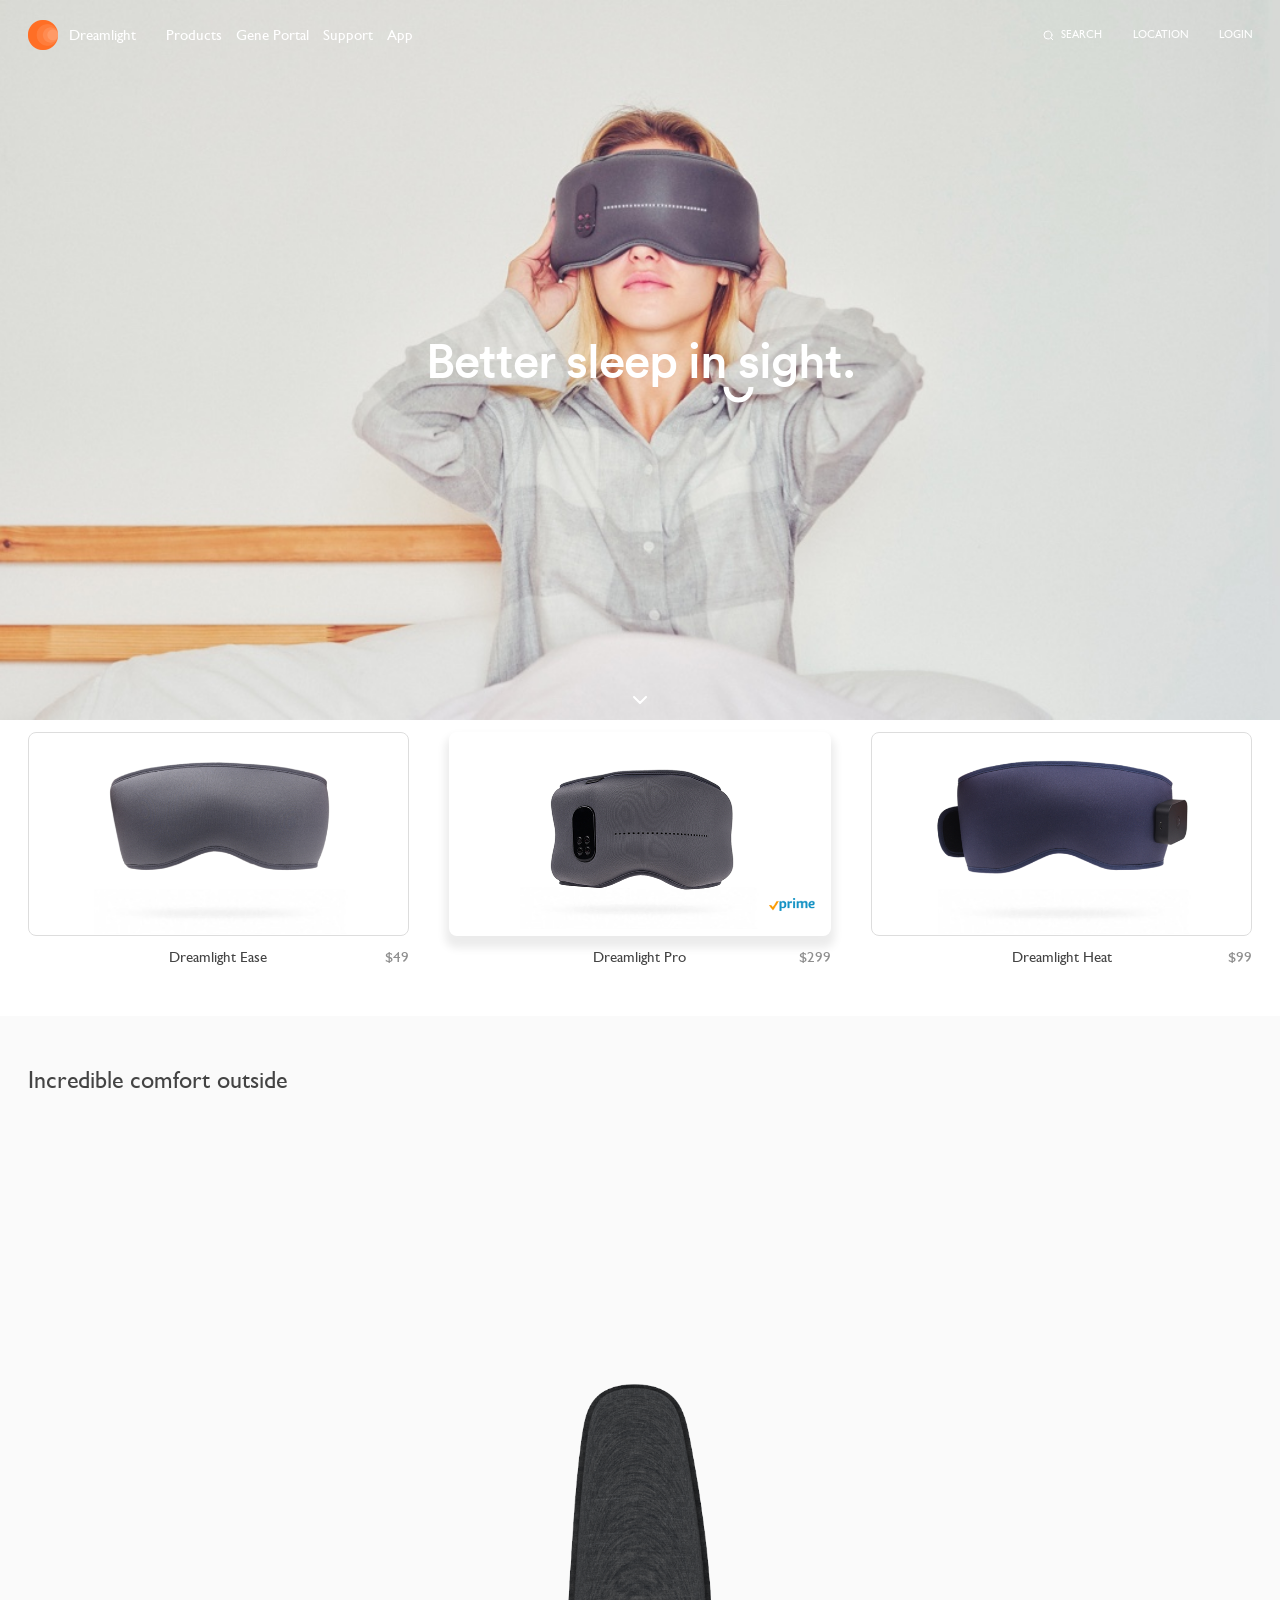
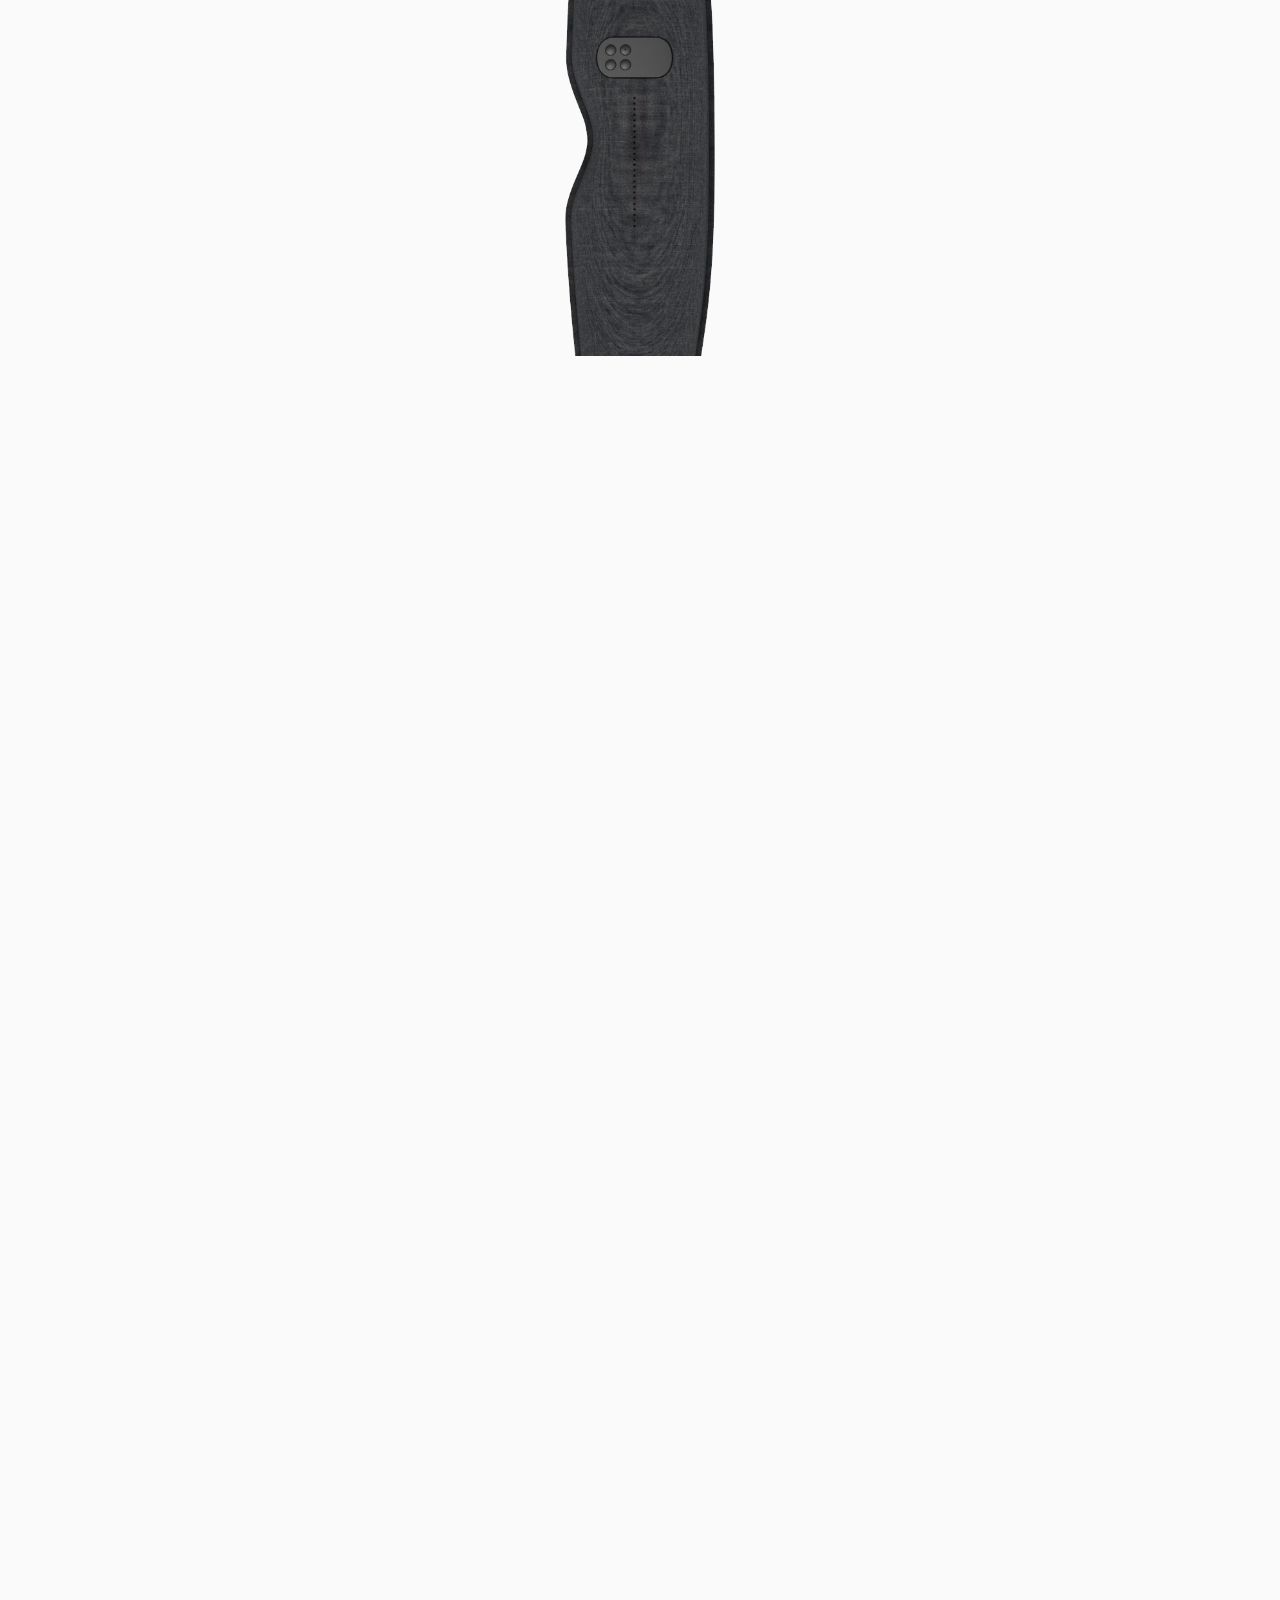
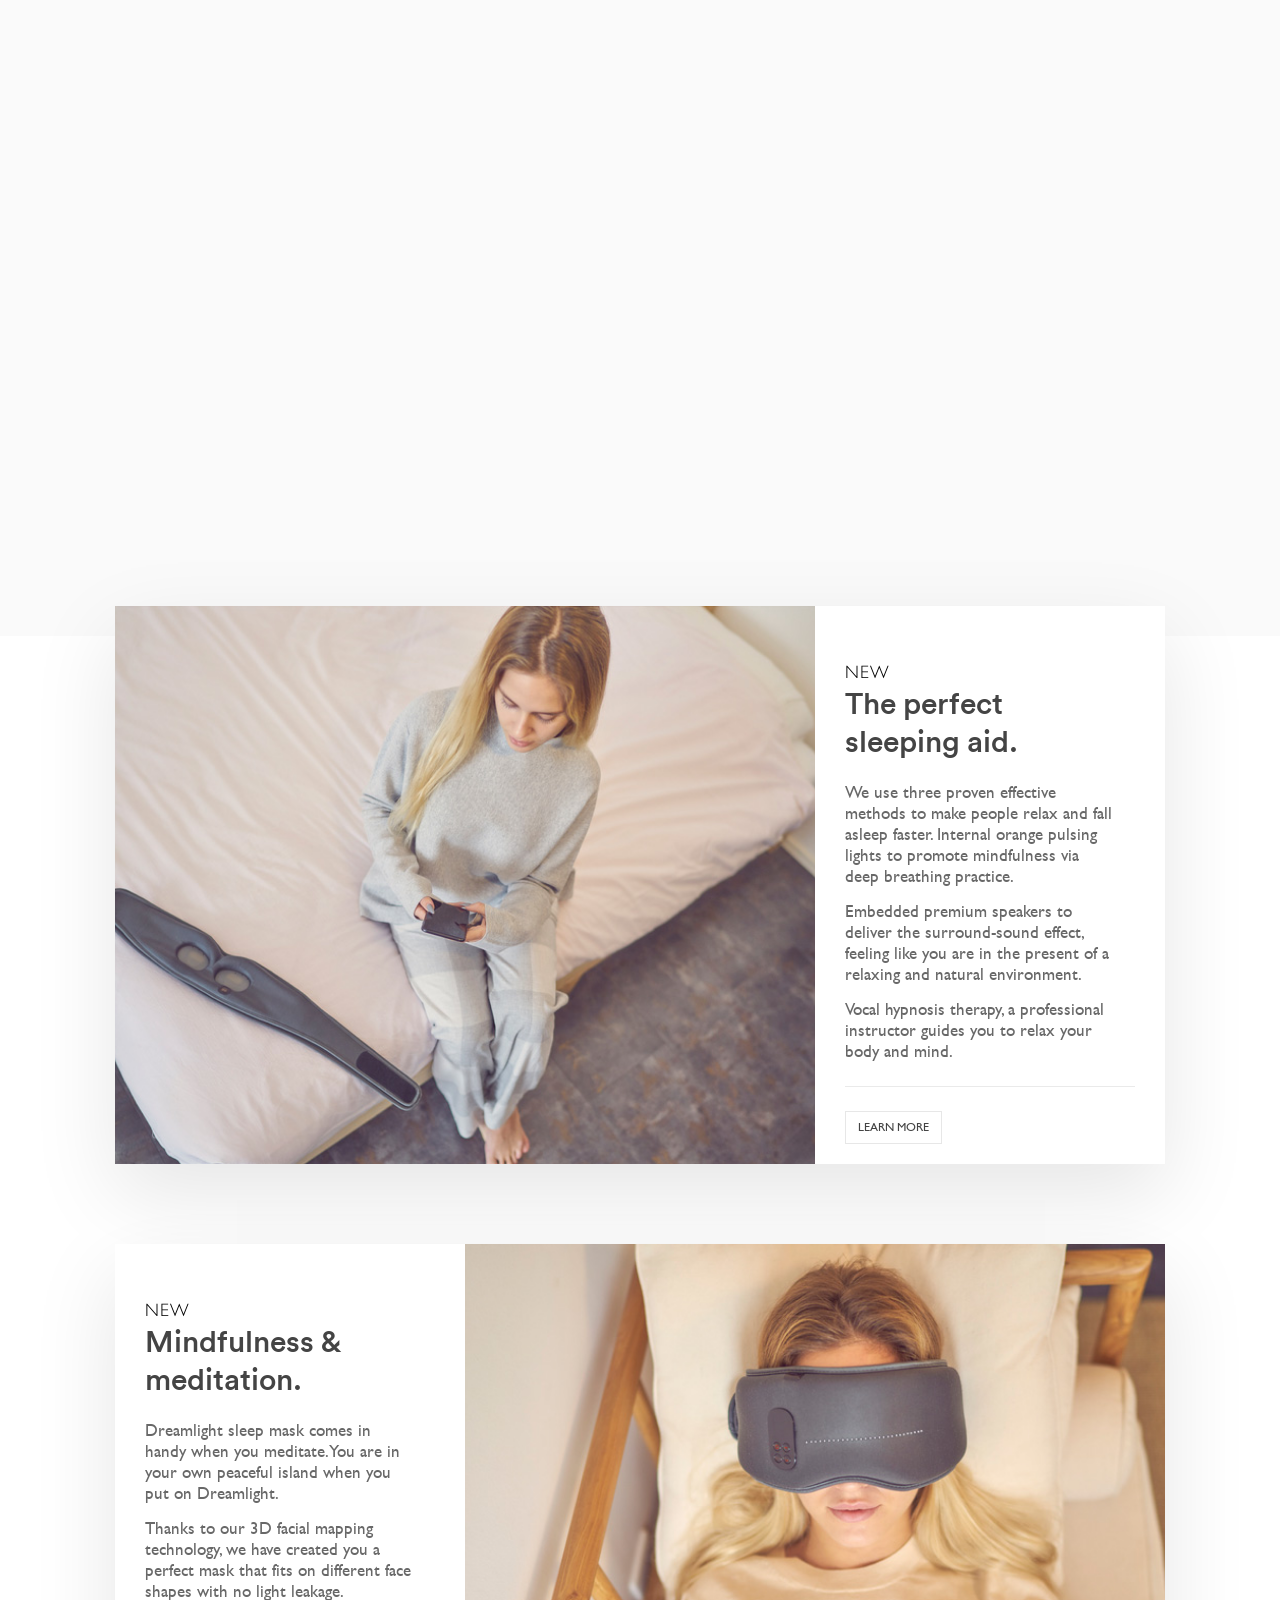
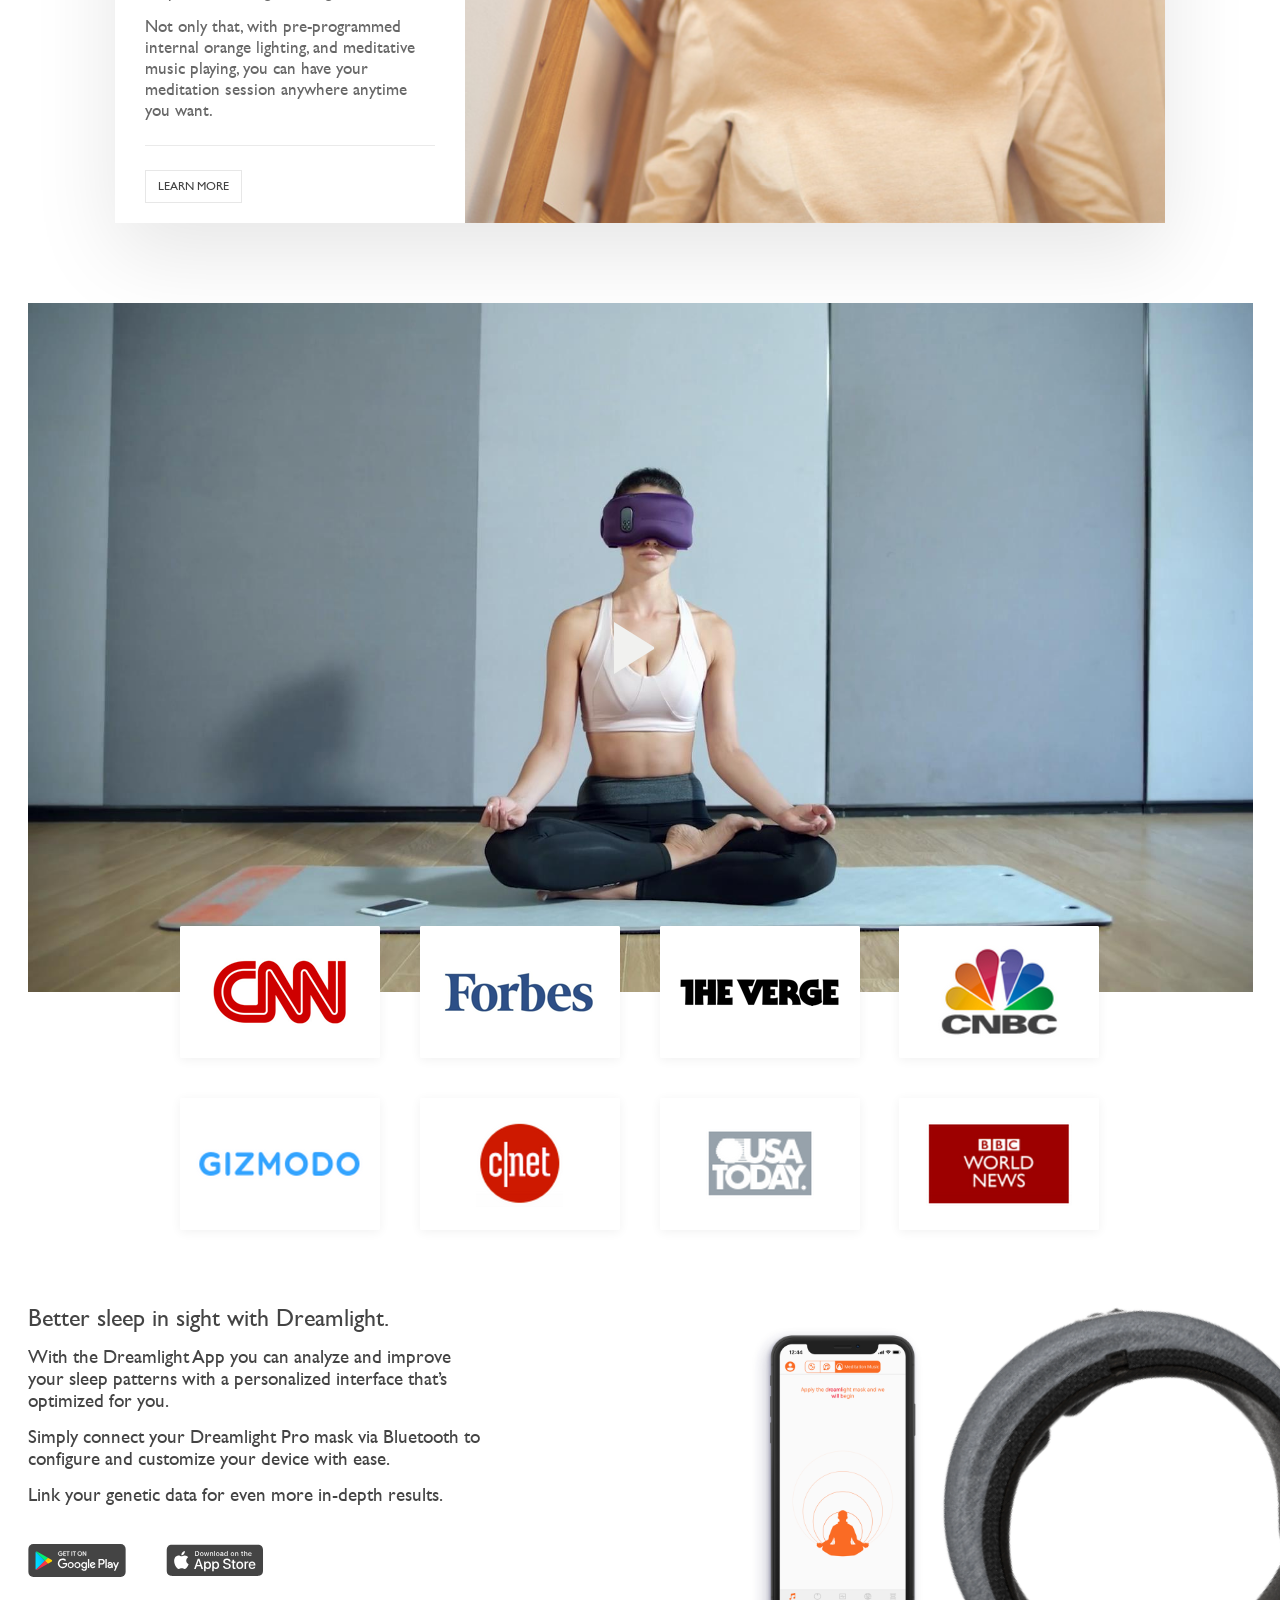
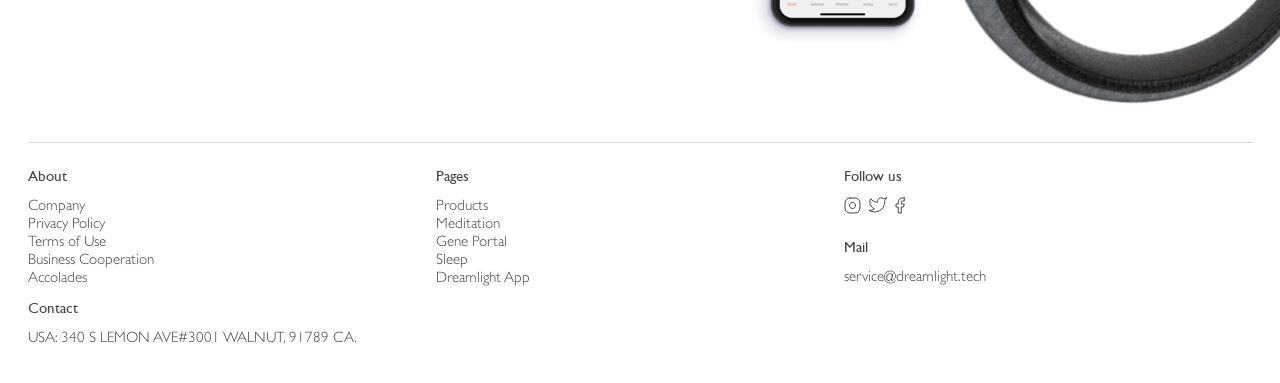
==== index.html @ 381ea37b "修改图片" ====
<!doctype html>
<html>
<head>
<meta charset="utf-8">
<meta name="viewport" content="width=device-width, initial-scale=1.0">
<title>Dreamlight</title>

<!-- SET: FAVICON -->
<link rel="shortcut icon" type="image/x-icon" href="images/favicon.png">
<!-- END: FAVICON -->

<!-- SET: STYLESHEET -->
<link href="css/style.css" rel="stylesheet" type="text/css" media="all">
<link href="css/flexslider.css" rel="stylesheet" type="text/css">
<link href="css/customSelectBox.css" rel="stylesheet" type="text/css">
<link href="https://fonts.googleapis.com/css?family=Open+Sans:400,600" rel="stylesheet">
<link href="css/responsive.css" rel="stylesheet" type="text/css">
<link rel="stylesheet" href="https://unpkg.com/aos@next/dist/aos.css" />

<!-- END: STYLESHEET -->
<script>
  window.dataLayer = window.dataLayer || [];
  function gtag(){dataLayer.push(arguments);}
  gtag('js', new Date());

  gtag('config', 'UA-112037501-1');
</script>

</head>

<body>

<!-- wrapper starts -->
<div class="wrapper">

	<!-- Header Starts -->
    <header class="header">
		<div class="container">
			<div class="logo">
				<a href="index.html#"><img src="images/logo.svg" alt=""></a>
			</div>
			<div id="nav-icon3" class="mobile_menubtn">
				<span></span>
				<span></span>
				<span></span>
				<span></span>
			</div>
			<div class="mainnav">
				<nav>
					<ul>
						<li><a href="products.html">Products</a></li>
						<!-- <li><a href="amazon.html">Amazon Launch</a></li>-->
						<li><a href="gene.html">Gene Portal</a></li>
						<li><a href="support.html">Support</a></li>
						<li><a href="app.html">App</a></li>
					</ul>
					<div class="clear"></div>
				</nav>
			</div>
			<div class="right_box">
				<div class="search_box">
					<form action="#" method="post">
						<input type="search" class="search-input" name="search" placeholder="SEARCH">
					</form>
				</div>
				<div class="side_links">
					<ul>
						<li><a href="location.html">LOCATION</a></li>
						<li><a href="gene.html">LOGIN</a></li>
					</ul>
				</div>
			</div>
		</div>
    </header>
    <!-- Header ends -->

	<section class="homehero backbgbox">
		<img src="images/homehero.jpg" alt="" class="backbg">
		<div class="container homehero_caption">
			<h1>Better sleep <span class="oin">in</span> sight.</h1>
		</div>
		<a href="index.html#nextsection" class="down_arrow scroll"></a>
	</section>

	<section class="highlight_products" id="nextsection">
		<div class="container">
			<div class="highlight_products_list">
				<ul>
					<li>
						<div data-aos="fade-right"
	    data-aos-offset="200"
	    data-aos-delay="30"
	    data-aos-duration="1000" class="product_box">
							<a href="ease.html">
								<figure>
									<img src="images/Ease.png" alt="">
								</figure>
								<div class="info">
									<h4>Dreamlight Ease</h4>
									<strong class="price">$49</strong>
								</div>
							</a>
						</div>
					</li>
					<li class="featured">
						<div data-aos="fade-up"
	    data-aos-offset="200"
	    data-aos-delay="50"
	    data-aos-duration="1000" class="product_box">
							<a href="pro.html">
								<figure>
									<img src="images/Pro1.png" alt="">
									<div class="prime">
										<img src="images/prime.svg" alt="">
									</div>
								</figure>
								<div class="info">
									<h4>Dreamlight Pro</h4>
									<strong class="price">$299</strong>
								</div>
							</a>
						</div>
					</li>
					<li>
						<div data-aos="fade-left"
	    data-aos-offset="200"
	    data-aos-delay="70"
	    data-aos-duration="1000" class="product_box">
							<a href="heat.html">
								<figure>
									<img src="images/Heat.png" alt="">
								</figure>
								<div class="info">
									<h4>Dreamlight Heat</h4>
									<strong class="price">$99</strong>
								</div>
							</a>
						</div>
					</li>
				</ul>
				<div class="clear"></div>
			</div>
		</div>
	</section>

	<section class="dreamlight_box data-aos="fade-up"
data-aos-offset="100"
data-aos-delay="10"
data-aos-duration="500"">
		<section class="tween">
			<div class="container text-center">
				<div class="parent_content" id="intro">
					<div class="outside">
						<h2>Incredible comfort outside</h2>
					</div>
					<figure>
						<img src="images/d1.png" alt="">
					</figure>
				</div>
				<div class="pr_vline">
					<a class="scy-scroll">
						<span class="hide-on-mobile">Scroll</span>
						<span class="line"></span>
					</a>
					<ul>
						<li class="project">
							<div class="label label1 right">
								<h6>One-size-fits strap</h6>
							</div>
						</li>
						<li class="project">
							<div class="label label2 left">
								<h6>Interface</h6>
							</div>
						</li>
						<li class="project">
							<div class="label label3 right">
								<h6>LED Lights</h6>
							</div>
						</li>
						<li class="project">
							<div class="label label4 left">
								<h6>Custom fabric mesh</h6>
							</div>
						</li>
						<li class="project">
							<div class="label label5 right">
								<h6>Wahsable, removable cover</h6>
							</div>
						</li>
						<li class="project end">
							<div class="label label6 left">
								<h6>Secure non-stick support</h6>
							</div>
						</li>
					</ul>
					<ol>
						<li class="project">
							<figure class="prcontent">
								<img src="images/d2.png" alt="">
							</figure>
							<div class="inside">
								<h2>Smart on the inside</h2>
							</div>
						</li>
						<li class="project">
							<div class="label label7 right">
								<h6>Embedded earphones</h6>
							</div>
						</li>
						<li class="project">
							<div class="label label8 left">
								<h6>PCB control board</h6>
							</div>
						</li>
						<li class="project">
							<div class="label label9 right">
								<h6>Heart-rate sensor</h6>
							</div>
						</li>
						<li class="project">
							<div class="label label10 left">
								<h6>Orange LED lights</h6>
							</div>
						</li>
						<li class="project">
							<div class="label label11 left">
								<h6>Secure non-stick support</h6>
							</div>
						</li>
						<li class="project">

						</li>
					</ol>
				</div>
			</div>
		</section>
	</section>

	<section class="product_hg_wrapper">
		<div class="container">
			<div class="product_hg_list">
				<ul>
					<li data-aos="fade-down"
		data-aos-offset="200"
		data-aos-delay="30"
		data-aos-duration="500">
						<figure class="backbgbox smheight">
							<img src="images/hpic1.jpg" alt="" class="backbg">
						</figure>
						<div class="content_wrapper smheight">
							<div class="content">
								<h3>NEW</h3>
								<h2>The perfect sleeping aid.</h2>
								<p>We use three proven effective methods to make people relax and fall asleep faster. Internal orange pulsing lights to promote mindfulness via deep breathing practice.</p>
								<p>Embedded premium speakers to deliver the surround-sound effect, feeling like you are in the present of a relaxing and natural environment.</p>
								<p>Vocal hypnosis therapy, a professional instructor guides you to relax your body and mind.</p>
							</div>
							<a href="pro.html" class="btn">learn more</a>
						</div>
					</li>
					<li     data-aos="fade-up"
    data-aos-offset="200"
    data-aos-delay="30"
    data-aos-duration="500">
						<figure class="backbgbox smheight">
							<img src="images/hpic2.jpg" alt="" class="backbg">
						</figure>
						<div class="content_wrapper smheight">
							<div class="content">
								<h3>NEW</h3>
								<h2>Mindfulness &amp; meditation.</h2>
								<p>Dreamlight sleep mask comes in handy when you meditate. You are in your own peaceful island when you put on Dreamlight.</p>
								<p>Thanks to our 3D facial mapping technology, we have created you a perfect mask that fits on different face shapes with no light leakage.</p>
								<p>Not only that, with pre-programmed internal orange lighting, and meditative music playing, you can have your meditation session anywhere anytime you want.</p>
							</div>
							<a href="pro.html" class="btn">learn more</a>
						</div>

					</li>
				</ul>
			</div>
		</div>
	</section>



	<section class="vid_box">
		<div class="container">
			<div     data-aos="fade-up"
    data-aos-offset="200"
    data-aos-delay="30"
    data-aos-duration="500"
    data-aos-easing="ease-in-out" class="media_box embed-responsive embed-responsive-16by9">
				<video width="100%" height="auto"  poster="images/provideo.jpg">
					<source src="videos/dreamlight180906bak.mp4" type="video/mp4">
				</video>
				<button class="play_btn"></button>
			</div>
			<div class="partner_box" data-aos="fade-up"
    data-aos-offset="200"
    data-aos-delay="30"
    data-aos-duration="500"
    data-aos-easing="ease-in-out">
				<ul>
					<li>
						<a href="index.html#">
							<img src="images/ipic1.png" alt="">
						</a>
					</li>
					<li>
						<a href="index.html#">
							<img src="images/ipic2.png" alt="">
						</a>
					</li>
					<li>
						<a href="index.html#">
							<img src="images/ipic3.png" alt="">
						</a>
					</li>
					<li>
						<a href="index.html#">
							<img src="images/ipic4.png" alt="">
						</a>
					</li>
					<li>
						<a href="index.html#">
							<img src="images/ipic5.png" alt="">
						</a>
					</li>
					<li>
						<a href="index.html#">
							<img src="images/ipic6.png" alt="">
						</a>
					</li>
					<li>
						<a href="index.html#">
							<img src="images/ipic7.png" alt="">
						</a>
					</li>
					<li>
						<a href="index.html#">
							<img src="images/ipic8.png" alt="">
						</a>
					</li>
				</ul>
				<div class="clear"></div>
			</div>
		</div>
	</section>

	<section class="app_download_box">
		<div class="container">
			<article class="half_box">
				<h3>Better sleep in sight with Dreamlight.</h3>
				<p>With the Dreamlight App you can analyze and improve your sleep patterns with a personalized interface that’s optimized for you.</p>
				<p>Simply connect your Dreamlight Pro mask via Bluetooth to configure and customize your device with ease.</p>
				<p>Link your genetic data for even more in-depth results.</p>
				<div class="app_link">
					<ul>
						<li><a href="https://play.google.com/store/apps/details?id=com.aisleep.dreamlight&hl=en_CA"><img src="images/gplay.svg" alt=""></a></li>
						<li><a href="https://itunes.apple.com/us/app/dreamlight-sleepmask/id1361524742?mt=8"><img src="images/appstore.svg" alt=""></a></li>
					</ul>
					<div class="clear"></div>
				</div>
			</article>
		</div>
		<div class="right_design">
			<div data-aos="fade-right"
    data-aos-offset="200"
    data-aos-delay="30"
    data-aos-duration="500"
    data-aos-easing="ease-in-out" class="d1">
				<img src="images/app.png" alt="">
			</div>
			<div class="d2" data-aos="fade-left"
    data-aos-offset="200"
    data-aos-delay="30"
    data-aos-duration="500"
    data-aos-easing="ease-in-out">
				<img src="images/belt.png" alt="">
			</div>
		</div>
	</section>

    <!-- footer starts -->
    <footer class="footer">
		<div class="container">
			<div class="footer_content">
				<div class="footer_box">
					<div class="footer_links">
						<h5>About</h5>
						<ul>
							<li><a href="index.html#">Company</a></li>
							<li><a href="index.html#">Privacy Policy</a></li>
							<li><a href="index.html#">Terms of Use</a></li>
							<li><a href="index.html#">Business Cooperation</a></li>
							<li><a href="index.html#">Accolades</a></li>
						</ul>
					</div>
					<div class="footer_links">
						<h5>Contact</h5>
						<ul>
							<li><a href="index.html#">USA: 340 S LEMON AVE#3001 WALNUT, 91789 CA.</a></li> 
						</ul>
					</div>
				</div>
				<div class="footer_box">
					<div class="footer_links">
						<h5>Pages</h5>
						<ul>
							<li><a href="products.html">Products</a></li>
							<li><a href="index.html#">Meditation</a></li>
							<li><a href="gene.html">Gene Portal</a></li>
							<li><a href="index.html#">Sleep</a></li>
							<li><a href="index.html#">Dreamlight App</a></li>
						</ul>
					</div>
				</div>
				<div class="footer_box">
					<div class="social_links">
						<h5>Follow us</h5>
						<ul>
							<li><a href="index.html#"><img src="images/insta.svg" alt=""></a></li>
							<li><a href="index.html#"><img src="images/twitter.svg" alt=""></a></li>
							<li><a href="index.html#"><img src="images/fb.svg" alt=""></a></li>
						</ul>
						<div class="clear"></div>
					</div>
					<div class="footer_links">
						<h5>Mail</h5>
						<ul>
							<li><a href="mailto:service@dreamlight.tech">service@dreamlight.tech</a></li>
						</ul>
					</div>
				</div>
			</div>
		</div>
    </footer>
    <!-- footer ends -->

</div>
<!-- wrapper ends -->

<!-- SET: SCRIPTS -->
<script src="js/jquery.min.js"></script>
<script src="js/jquery.easing.1.3.js"></script>
<script src="js/jquery.hoverIntent.minified.js"></script>
<script src="js/jquery.matchHeight-min.js"></script>
<script src="js/ScrollMagic.min.js"></script>
<script src="js/debug.addIndicators.min.js"></script>
<script src="js/jquery.flexslider-min.js"></script>
<script src="js/SelectBox.js"></script>
<script src="js/custom.js"></script>
<script>
$(function(){

}); // end document ready
</script>
<!-- END: SCRIPTS -->
<script src="https://unpkg.com/aos@next/dist/aos.js"></script>
<script>
	AOS.init();
</script>
</body>
</html>
---- css/style.css ----
/*====================================== reset.css is here ========================================*/
body,div,dl,dt,dd,ul,ol,li,h1,h2,h3,h4,h5,h6,pre,form,fieldset,input,textarea,p,blockquote,th,td { margin:0; padding:0;}
table {	border-collapse:collapse; border-spacing:0;}
fieldset,img { border:0; }
address,caption,cite,code,dfn,em,strong,th,var {font-style:normal; font-weight:normal;}
ol,ul { list-style:none;}
caption,th {text-align:left;}
h1,h2,h3,h4,h5,h6 {	font-size:100%;	font-weight:bold;}
q:before,q:after {content:'';}
abbr,acronym { border:0;}
.clear{clear:both; font-size:0px;line-height:0px;}
/**************************************************************************************/
a											{color:#000; text-decoration:none; outline:0 none;}
a:hover										{color:#000;  text-decoration:none;}
h1											{font-size:24px;}
h2											{font-size:22px;}
h3											{font-size:18px;}
h4											{font-size:16px;}
h5											{font-size:14px;}
h6											{font-size:12px;}
p												{font-size:calc(12px + 6 * ((100vw - 375px) / 1065));}
/*----------------------------------------------------------------------------------*/
html 											{}
body										{color:#b1b1b1; font-family:"Arial", Verdana, Tahoma; font-size:12px;}
.flt_Lt										{float:left; display:inline;}
.flt_Rt										{float:right; display:inline;}
/* ---------------------------------------------------------------------------------*/


/* ---------- layout ----------*/
* {
	box-sizing: border-box;
}
body {
	color: #444444;
	font-family: "Conv_GILLSANS";
}
.wrapper {
	margin: 0 auto;
	overflow: hidden;
}
.container {
	width: 1255px;
	margin: 0 auto;
	padding: 0 15px;
}

/*-------------------------------------------*/


@font-face {
    font-family: 'Conv_GILLSANS';
    src: url('../fonts/gillsans-webfont.eot');
    src: url('../fonts/gillsans-webfont-.eot#iefix') format('embedded-opentype'),
         url('../fonts/gillsans-webfont.woff2') format('woff2'),
         url('../fonts/gillsans-webfont.woff') format('woff'),
         url('../fonts/gillsans-webfont.ttf') format('truetype'),
         url('../fonts/gillsans-webfont.svg#Conv_GILLSANS') format('svg');
    font-weight: normal;
    font-style: normal;
}

@font-face {
	font-family: 'Conv_GillSans-Light';
	src: url('../fonts/GillSans-Light.eot');
	src: local('ÃƒÂ¢Ã‹Å“Ã‚Âº'), url('../fonts/GillSans-Light.woff') format('woff'), url('../fonts/GillSans-Light.ttf') format('truetype'), url('../fonts/GillSans-Light.svg') format('svg');
	font-weight: normal;
	font-style: normal;
}

@font-face {
    font-family: 'CircularMedium';
    src: url('../fonts/CircularMedium_1.eot');
    src: url('../fonts/CircularMedium_1.eot') format('embedded-opentype'),
         url('../fonts/CircularMedium_1.woff2') format('woff2'),
         url('../fonts/CircularMedium_1.woff') format('woff'),
         url('../fonts/CircularMedium_1.ttf') format('truetype'),
         url('../fonts/CircularMedium_1.svg#CircularMedium') format('svg');
}



/* --------- HEADER HERE ---------*/
.header {
	position: absolute;
	left: 0;
	top: 0;
	width: 100%;
	z-index: 9999;
	padding: 20px 0;
}
.header:after {
	display: block;
	content: "";
	clear: both;
}
.header2 {
	background: #ffffff;
	position: relative;
}
.logo {
	float: left;
	margin-right: 30px;
	display: flex;
}

.logo::after {
  content: "Dreamlight";
  float: right;
  text-align: right;
  vertical-align: middle;
  margin-left: 11px;
  color: #ffffff;
  font-size: 15px;
  font-family: 'Conv_GILLSANS';
  font-weight: normal;
  line-height: 30px;
}

.logoalt::after {
  color: #999 !important;
}

.logo a {
	display: block;
	outline: none !important;
}
.logo img {
	max-width: 100%;
}
.right_box {
	float: right;
}
.search_box {
	float: left;
}
.side_links {
	float: left;
}
.side_links ul {
	list-style: none;
	margin: 0;
	padding: 0;
}
.side_links ul li {
	float: left;
	margin-left: 30px;
}
.side_links ul li a {
	display: block;
	color: #ffffff;
	font-size: 11px;
	font-family: 'Conv_GILLSANS';
	font-weight: normal;
	line-height: 30px;
	text-decoration: none;
	text-transform: uppercase;
	transition: 0.2s ease-in;
}
.side_links ul li a:hover {
	color: #FF6E25;
}
.header2 .side_links ul li a {
	color: #444444;
}
.header2 .side_links ul li a:hover {
	color: #FF6E25;
}
.search-input {
	width: 80px;
	height: 30px;
	background: url('../images/searchicon.svg') no-repeat left center;
	border: none;
	border-radius: 0;
	box-shadow: none;
	-webkit-appearance: none;
	outline: none !important;
	color: #ffffff;
	font-size: 11px;
	font-family: 'Conv_GILLSANS';
	font-weight: normal;
	line-height: 30px;
	transition: width 0.4s ease-in;
	padding-left: 18px;
	position: relative;
	left: 20px;
}
.header2 .search-input {
	color: #444444;
	background: url('../images/searchicon_dark.svg') no-repeat left center;
}
.search-input::-webkit-input-placeholder { /* Chrome/Opera/Safari */
	color: #ffffff;
	opacity: 1;
}
.search-input::-moz-placeholder { /* Firefox 19+ */
	color: #ffffff;
	opacity: 1;
}
.search-input:-ms-input-placeholder { /* IE 10+ */
	color: #ffffff;
	opacity: 1;
}
.search-input:-moz-placeholder { /* Firefox 18- */
	color: #ffffff;
	opacity: 1;
}
.header2 .search-input::-webkit-input-placeholder { /* Chrome/Opera/Safari */
	color: #444444;
	opacity: 1;
}
.header2 .search-input::-moz-placeholder { /* Firefox 19+ */
	color: #444444;
	opacity: 1;
}
.header2 .search-input:-ms-input-placeholder { /* IE 10+ */
	color: #444444;
	opacity: 1;
}
.header2 .search-input:-moz-placeholder { /* Firefox 18- */
	color: #444444;
	opacity: 1;
}
.search_box.open .search-input {
	width: 120px;
}


/* ---------------------------------------------------------*/



/* --------- NAVIGATION HERE --------*/
.nav										{}
.nav ul										{}
.nav ul li									{}
.nav ul li a								{}
.nav ul li a span							{}
.nav ul li a:hover							{}
.mainnav {
	float: left;
}
.mainnav nav {

}
.mainnav nav ul {
	list-style: none;
	margin: 0;
	padding: 0;
}
.mainnav nav ul li {
	float: left;
	margin-right: 14px;
}
.mainnav nav ul li a {
	display: block;
	color: #ffffff;
	font-size: 15px;
	font-family: 'Conv_GILLSANS';
	font-weight: normal;
	line-height: 30px;
	text-decoration: none;
	transition: 0.2s ease-in;
	outline: none !important;
}
.mainnav nav ul li a:hover {
	color: #FF6E25;
}
.header2 .mainnav nav ul li a {
	color: #444444;
}
.header2 .mainnav nav ul li a:hover {
	color: #FF6E25;
}



/* ---------------------------------------------------------*/

/* ------- MAIN CONTENT HERE --------*/
.main_content {
	max-width: 1050px;
	margin: 0 auto;
}
.backbg {
	display: none;
}
.backbgbox {
	background-size: cover;
	background-position: center center;
}
.homehero {
	height: 80vh;
	min-height: 600px;
	position: relative;
	z-index: 80;
}
.homehero_caption {
	height: 100%;
	display: -webkit-box;
	display: -ms-flexbox;
	display: flex;
	-webkit-box-align: center;
	-ms-flex-align: center;
	align-items: center;
	-webkit-box-pack: center;
	-ms-flex-pack: center;
	justify-content: center;
	-webkit-box-orient: vertical;
  	-webkit-box-direction: normal;
    -ms-flex-direction: column;
    flex-direction: column;
	text-align: center;
}
.homehero_caption h1 {
	color: #ffffff;
	font-size: 48px;
	font-family: 'CircularMedium';
	font-weight: normal;
	line-height: normal;
	letter-spacing: -1px;
}
.homehero_caption h1 .oin {
	position: relative;
}
.homehero_caption h1 .oin:after {
	display: block;
	content: "";
	width: 31px;
	height: 18px;
	background: url('../images/Oval.svg') no-repeat center center;
	background-size: 100% auto;
	position: absolute;
	left: 92%;
	top: 92%;
}
.homehero_caption p {
	color: #ffffff;
	font-size: 24px;
	font-family: 'Conv_GILLSANS';
	font-weight: normal;
	line-height: normal;
	margin-bottom: 0;
}
.homehero_caption h1 + p {
	padding-top: 4px;
}
.highlight_products {
	position: relative;
	z-index: 80;
}
.highlight_products_list {
	margin: 0 -20px;
}
.highlight_products_list ul {
	list-style: none;
	margin: 0;
	padding: 0;
}
.highlight_products_list ul li {
	padding: 0 20px;
	float: left;
	width: 33.33%;
	margin-bottom: 30px;
}
.down_arrow {
	display: block;
	width: 40px;
	height: 40px;
	background: url('../images/downarrow.svg') no-repeat center center;
	position: absolute;
	bottom: 0;
	left: 50%;
	margin-left: -20px;
	transition: 0.2s ease-in;
	cursor: pointer;
	outline: none !important;
}
.down_arrow:hover {
	opacity: 0.8;
}
.product_box {
	text-align: center;
}
.highlight_products_list ul li figure {
	height: 204px;
	border: 1px solid #dddddd;
	border-radius: 8px;
	margin: 0;
	display: -webkit-box;
	display: -ms-flexbox;
	display: flex;
	-webkit-box-orient: vertical;
	-webkit-box-direction: normal;
	-ms-flex-direction: column;
	flex-direction: column;
	-webkit-box-align: center;
	-ms-flex-align: center;
	align-items: center;
	-webkit-box-pack: end;
	-ms-flex-pack: end;
	justify-content: flex-end;
	position: relative;
	margin-bottom: 12px;
}

:hover .product_box ul li figure {
		box-shadow: 0 8px 9px 4px rgba(0, 0, 0, 0.08);
		-webkit-transition: box-shadow 0.5s ease-in-out !important;
		-moz-transition: box-shadow 0.5s ease-in-out;
		-ms-transition: box-shadow 0.5s ease-in-out;
		-o-transition: box-shadow 0.5s ease-in-out !important;
		transition: box-shadow 0.5s ease-in-out !important;
		border-color: #fff;
	}

.highlight_products_list ul li figure > img {
	display: block;
	max-width: 90%;
	max-height: 90%;
}
.highlight_products {
	padding-top: 12px;
	padding-bottom: 20px;
}
.highlight_products_list ul li figure .prime {
	position: absolute;
	right: 15px;
	bottom: 20px;
}
.highlight_products_list ul li .info {
	padding: 0 45px;
	position: relative;
}
.highlight_products_list ul li .info h4 {
	color: #444444;
	font-size: 15px;
	font-family: 'Conv_GILLSANS';
	font-weight: normal;
	line-height: normal;
}
.highlight_products_list ul li .info .price {
	color: #8E8E8E;
	font-size: 15px;
	font-family: 'Conv_GILLSANS';
	font-weight: normal;
	line-height: normal;
	position: absolute;
	right: 0;
	top: 0;
}
.highlight_products_list ul li.featured figure {
	border: 1px solid rgba(0,0,0,0);
	box-shadow: 0 8px 9px 4px rgba(0, 0, 0, 0.08);
}
.dreamlight_box {
	background: #fafafa;
	padding-top: 40px;
}
.dreamlight_box h2 {
	color: #444444;
	font-size: 24px;
	font-family: 'Conv_GILLSANS';
	font-weight: normal;
	line-height: normal;
	position: relative;
	z-index: 80;
	text-align: left;
	position: absolute;
	top: 10px;
	left: 0;
	background: #fafafa;
	width: 380px;
}
.dreamlight_product {
	margin-top: -20px;
}
.dreamlight_product img {
	display: block;
	max-width: 100%;
	margin: 0 auto;
}
.feature_list {
	padding-top: 64px;
	padding-bottom: 45px;
	position: relative;
	background: #ffffff;
	z-index: 90;
}
.feature_list ul {

}
.feature_list ul li {
	padding-bottom: 100px;
}
.feature_list ul li:last-child {
	padding-bottom: 0;
}
.feature_list ul li:after {
	display: block;
	content: "";
	clear: both;
}
.feature_list ul li figure {
	display: block;
	width: 50%;
	height: 325px;
	float: left;
	margin: 0;
}
.feature_list ul li .content {
	float: right;
	width: 36%;
}
.feature_list ul li:nth-child(odd) figure {
	float: right;
}
.feature_list ul li:nth-child(odd) .content {
	float: left;
}
.feature_list ul li h3 {
	color: #444444;
	font-size: 24px;
	font-family: 'Conv_GILLSANS';
	font-weight: normal;
	line-height: normal;
	padding-bottom: 14px;
}
.feature_list ul li p {
	color: #444444;
	font-size: 13px;
	font-family: 'Conv_GILLSANS';
	font-weight: normal;
	line-height: normal;
	margin-bottom: 14px;
}
.btn {
	display: inline-block;
	height: 33px;
	background: #ffffff;
	border: 1px solid #e7e7e7;
	border-radius: 0;
	box-shadow: none;
	-webkit-appearance: none;
	outline: none !important;
	padding: 0 12px;
	color: #444444;
	font-size: 12px;
	font-family: 'Conv_GILLSANS';
	font-weight: normal;
	line-height: 31px;
	text-decoration: none;
	text-transform: uppercase;
	transition: 0.2s ease-in;
}
.btn:hover {
	background: #e7e7e7;
}
.feature_list ul li .btn {
	margin-top: 10px;
}
.partner_box {
	width: 920px;
	margin: 0 auto;
	position: relative;
	margin-top: -66px;
	z-index: 40;
}
.partner_box ul {
	list-style: none;
	margin: 0;
	padding: 0;
}
.partner_box ul li {
	width: 21.73%;
	float: left;
	margin-right: 4.34%;
	margin-bottom: 4.34%;
	background: #ffffff;
	box-shadow: 0 2px 11px 0 rgba(0, 0, 0, 0.06);
	border-radius: 2px;
	overflow: hidden;
	transition: 0.2s ease-in;
}
.partner_box ul li img {
	display: block;
	max-width: 100%;
}
.partner_box ul li:hover {
	box-shadow: 0 2px 16px 0 rgba(0, 0, 0, 0.1);
}
.partner_box ul li:nth-child(4n) {
	margin-right: 0;
}
.partner_box ul li a {
	height: 132px;
	background: #ffffff;
	display: -webkit-box;
	display: -ms-flexbox;
	display: flex;
	-webkit-box-orient: vertical;
	-webkit-box-direction: normal;
	-ms-flex-direction: column;
	flex-direction: column;
	-webkit-box-align: center;
	-ms-flex-align: center;
	align-items: center;
	-webkit-box-pack: center;
	-ms-flex-pack: center;
	justify-content: center;
}
.app_download_box {
	padding-bottom: 34px;
    position: relative;
    z-index: 80;
    background: #ffffff;
}
.half_box {
	width: 50%;
}
.app_download_box:after {
	display: block;
	content: "";
	clear: both;
}
.app_download_box h3 {
	color: #444444;
	font-size: 24px;
	font-family: 'Conv_GILLSANS';
	font-weight: normal;
	line-height: normal;
	padding-bottom: 14px;
}
.app_download_box p {
	color: #444444;
	font-size: calc(12px + 8 * ((100vw - 375px) / 1065));
	font-family: 'Conv_GILLSANS';
	font-weight: normal;
	line-height: normal;
	margin-bottom: 14px;
	max-width: 460px;
}
.app_link {

}
.app_link ul {
	list-style: none;
	margin: 0;
	padding: 0;
}
.app_link ul li {
	float: left;
	margin-right: 40px;
}
.app_link ul li:last-child {
	margin-right: 0;
}
.app_download_box .app_link {
	padding-top: 24px;
}
.right_design {
	float: right;
}
.right_design .d1 {
	float: left;
	margin-right: 108px;
}
.right_design .d2 {
	float: left;
}
.app_download_box .half_box {
	float: left;
}
.vid_box {
	padding-bottom: 34px;
    position: relative;
    z-index: 80;
}
.embed-responsive video {
	display: block;
	width: 100%;
}
.play_btn {
  border: 0;
  background: transparent;
  box-sizing: border-box;
  width: 0;
  height: 50px;
  border-color: transparent transparent transparent #f1f1ef;
  transition: 0.2s all ease;
  cursor: pointer;
  border-style: solid;
  border-width: 25px 0 25px 40px;
  outline: none !important;
}
.play_btn.paused {
  opacity: 0;
  border-style: double;
  border-width: 0px 0 0px 40px;
}
.embed-responsive:hover .play_btn.paused {
	opacity: 1;
}
.play_btn:hover {
  border-color: transparent transparent transparent #ffffff;
}
.vid_box .play_btn {
	position: absolute;
	top:50%;
	left:50%;
	-ms-transform: translate(-50%,-50%);
	-webkit-transform: translate(-50%,-50%);
	transform:translate(-50%,-50%);
}
.embed-responsive {
	position: relative;
}
.product_list_box {
	padding-top: 90px;
	padding-bottom: 35px;
}
.product_list {

}
.product_list ul {
	list-style: none;
	margin: 0;
	padding: 0;
}
.product_list ul li {
	padding-bottom: 82px;
}
.product_list ul li:last-child {
	padding-bottom: 0;
}
.product_list ul li:after {
	display: block;
	content: "";
	clear: both;
}
.product_list ul li.featured figure {
	border: 1px solid #ff6e25;
}
.product_list ul li h3 {
	display: inline-block;
	color: #444444;
	font-size: 24px;
	font-family: 'Conv_GILLSANS';
	font-weight: normal;
	line-height: normal;
	padding-bottom: 14px;
}
.product_list ul li h3 small {
	font-size: 1em;
	font-family: 'Conv_GillSans-Light';
}
.product_list ul li p {
	color: #444444;
	font-size: 13px;
	font-family: 'Conv_GILLSANS';
	font-weight: normal;
	line-height: normal;
	margin-bottom: 14px;
}
.product_list ul li .prime {
	display: inline-block;
	margin-left: 8px;
}
.product_list ul li figure {
	background: #ffffff;
	width: 51%;
	height: 332px;
	float: left;
	border: 1px solid #dddddd;
	border-radius: 8px;
	display: -webkit-box;
	display: -ms-flexbox;
	display: flex;
	-webkit-box-orient: vertical;
	-webkit-box-direction: normal;
	-ms-flex-direction: column;
	flex-direction: column;
	-webkit-box-align: center;
	-ms-flex-align: center;
	align-items: center;
	-webkit-box-pack: center;
	-ms-flex-pack: center;
	justify-content: center;
	margin: 0;
}
.product_list ul li .content {
	width: 36.22%;
	float: right;
}
.product_list ul li .btn {
    margin-top: 10px;
}
.product_list ul li:nth-child(odd) figure {
	float: right;
}
.product_list ul li:nth-child(odd) .content {
	float: left;
}
.gene_portal {
	background: #F7F7F6;
}
.gene_portal .half_box {
	float: left;
	min-height: 600px;
}
.gene_fig {
	background: #EFF0ED;
	display: -webkit-box;
	display: -ms-flexbox;
	display: flex;
	-webkit-box-orient: vertical;
	-webkit-box-direction: normal;
	-ms-flex-direction: column;
	flex-direction: column;
	-webkit-box-align: center;
	-ms-flex-align: center;
	align-items: center;
	-webkit-box-pack: center;
	-ms-flex-pack: center;
	justify-content: center;
	position: relative;
}
.gene_fig:before {
	display: block;
	content: "";
	width: 2000px;
	height: 100%;
	background: #EFF0ED;
	position: absolute;
	right: 100%;
	top: 0;
}
.portal_login {
	display: -webkit-box;
	display: -ms-flexbox;
	display: flex;
	-webkit-box-orient: vertical;
	-webkit-box-direction: normal;
	-ms-flex-direction: column;
	flex-direction: column;
	-webkit-box-align: center;
	-ms-flex-align: center;
	align-items: center;
	-webkit-box-pack: center;
	-ms-flex-pack: center;
	justify-content: center;
}
.sign_box_wrapper {
	width: 250px;
}
.sign_box {
	border-radius: 4px;
  	background-color: #ffffff;
  	box-shadow: 4px 7px 19px 0 #dddddd;
	overflow: hidden;
	margin-bottom: 25px;
}
.sign_box .title {
	background: #ffffff;
	box-shadow: 0 0 14px 0 #dddddd;
	padding: 16px 12px;
	border-radius: 4px 4px 0 0;
	margin-bottom: 20px;
}
.sign_box .title:after {
	display: block;
	content: "";
	clear: both;
}
.sign_box .title h5 {
	color: #949ea8;
	font-size: 11px;
	font-family: 'Conv_GILLSANS';
	font-weight: normal;
	line-height: normal;
	text-transform: uppercase;
	letter-spacing: 1px;
	float: left;
}
.sign_box .title a {
	display: block;
	color: #bdc3c6;
	font-size: 12px;
	font-family: 'Conv_GILLSANS';
	font-weight: normal;
	line-height: normal;
	text-decoration: none;
	transition: 0.1s ease-in;
	opacity: 0.96;
	letter-spacing: 0.4px;
	float: right;
}
.sign_box .title a:hover {
	color: #444444;
	opacity: 0.6;
}
.sign_box .content {
	padding: 0 12px;
}
.std_input {
	display: block;
	width: 100%;
	height: 40px;
	background: #f5f8f9;
	border: 1px solid rgba(0,0,0,0);
	border-radius: 3px;
	box-shadow: none;
	-webkit-appearance: none;
	outline: none !important;
	padding: 0 12px;
	color: #454749;
	font-size: 14px;
	font-family: 'Conv_GILLSANS';
	font-weight: normal;
	line-height: 38px;
	letter-spacing: 0.2px;
	transition: 0.2s ease-out;
}
.std_input::-webkit-input-placeholder { /* Chrome/Opera/Safari */
	color: #D1D7D9;
	opacity: 1;
}
.std_input::-moz-placeholder { /* Firefox 19+ */
	color: #D1D7D9;
	opacity: 1;
}
.std_input:-ms-input-placeholder { /* IE 10+ */
	color: #D1D7D9;
	opacity: 1;
}
.std_input:-moz-placeholder { /* Firefox 18- */
	color: #D1D7D9;
	opacity: 1;
}
.std_input:focus {
	background: #fcfcfd;
	border: 1px solid #ecf0f3;
}
.input_box {
	margin-bottom: 10px;
	position: relative;
}
.create_account {
	text-align: center;
}
.create_account h6 {
	color: #dddddd;
	font-size: 14px;
	font-family: 'Conv_GILLSANS';
	font-weight: normal;
	line-height: normal;
	opacity: 0.96;
	padding-bottom: 5px;
}
.create_account a {
	display: inline-block;
	color: #ff6e25;
	font-size: 14px;
	font-family: 'Conv_GILLSANS';
	font-weight: normal;
	line-height: normal;
	opacity: 0.96;
	text-decoration: none;
	transition: 0.1s ease-in;
	outline: none !important;
}
.create_account a:hover {
	opacity: 1;
}
.input_box .icon {
	position: absolute;
	right: 6px;
	top:50%;
	-ms-transform: translate(0,-50%);
	-webkit-transform: translate(0,-50%);
	transform:translate(0,-50%);
}
.input_box .icon img {
	display: block;
}
.submit_box {
	margin-bottom: 15px;
	padding-top: 15px;
}
.std_submit {
	width: 100%;
	height: 46px;
	background: #ff6e25;
	border: none;
	border-radius: 2px;
	box-shadow: none !important;
	-webkit-appearance: none;
	outline: none !important;
	color: #ffffff;
	font-size: 14px;
	font-family: 'Conv_GILLSANS';
	font-weight: normal;
	line-height: 46px;
	text-transform: uppercase;
	text-decoration: none;
	transition: 0.2s ease-in;
	text-align: center;
	padding: 0 15px;
	cursor: pointer;
}
.std_submit:hover {
	background: #ec601a;
}
.product_info_wrapper {
	padding-top: 52px;
	padding-bottom: 38px;
}
.product_info {

}
.gallery_box_wrapper {
	width: 50%;
	float: left;
}
.gallery_thumbs {
	width: 43px;
	float: left;
	margin-right: 18px;
}
.gallery_thumbs ul {
	list-style: none;
	margin: 0;
	padding: 0;
}
.gallery_thumbs ul li {
	margin-bottom: 10px;
	cursor: pointer;
	transition: 0.1s ease-in;
}
.gallery_thumbs ul li.flex-active {
	opacity: 0.8;
}
.gallery_thumbs ul li img {
	display: block;
	width: 100%;
}
.gallery_box {
	width: 445px;
	float: left;
	margin: 0 !important;
}
.product_info {
	width: 42.5%;
	float: right;
}
.flexslider {
	border: none !important;
}
.product_info h1 {
	color: #444444;
	font-size: 22px;
	font-family: 'Conv_GILLSANS';
	font-weight: normal;
	line-height: normal;
	padding-bottom: 30px;
}
.product_info h1 img {
	margin-left: 5px;
}
.select_box {
	width: 260px;
	margin-bottom: 12px;
}
.select_box h4 {
	color: #444444;
	font-size: 11px;
	font-family: 'Conv_GILLSANS';
	font-weight: normal;
	line-height: normal;
	letter-spacing: 1.2px;
	text-transform: uppercase;
	padding-bottom: 8px;
}
.btn_box {
	width: 260px;
}
.btn_box ul {
	list-style: none;
	margin: 0;
	padding: 0;
}
.btn_box ul li {
	margin-bottom: 12px;
}
.btn-md {
	display: block;
	width: 100%;
	height: 46px;
	background: #cccccc;
	border: none;
	border-radius: 0;
	box-shadow: none;
	-webkit-appearance: none;
	outline: none !important;
	color: #ffffff;
	font-size: 13px;
	font-family: 'Conv_GILLSANS';
	font-weight: normal;
	line-height: 46px;
	letter-spacing: 1px;
	text-decoration: none;
	transition: 0.1s ease-in;
	text-align: center;
	padding: 0 15px;
}
.btn-md:hover {
	color: #ffffff;
	background: #b4b4b4;
}
.overview_box {

}
.overview_box h4 {
	color: #444444;
	font-size: 11px;
	font-family: 'Conv_GILLSANS';
	font-weight: normal;
	line-height: normal;
	letter-spacing: 1.2px;
	text-transform: uppercase;
	padding-bottom: 14px;
}
.overview_box ul {
	list-style: none;
	margin: 0;
	padding: 0;
}
.overview_box ul li {
	color: #444444;
	font-size: 12px;
	font-family: 'Conv_GILLSANS';
	font-weight: normal;
	line-height: normal;
	letter-spacing: 0.2px;
	padding-bottom: 12px;
}
.product_info .btn_box {
	padding-bottom: 36px;
}
.btn-info {
	background: #5890ff;
}
.btn-info:hover {
	background: #2366eb;
}
.discount_box_wrapper {

}
.discount_box {
	background: #ffffff;
	border-radius: 2px;
	overflow: hidden;
	box-shadow: 0 30px 80px 0 rgba(0, 0, 0, 0.05);
	padding-bottom: 34px;
	margin-bottom: 34px;
}
.discount_box .title {
	background: #fafafa;
	text-align: center;
	border-radius: 2px 2px 0 0;
	padding: 16px 15px;
}
.discount_box .title h3 {
	color: #444444;
	font-size: 11px;
	font-family: 'Conv_GILLSANS';
	font-weight: normal;
	line-height: normal;
	text-transform: uppercase;
	letter-spacing: 1.2px;
}
.discount_box .content {
	max-width: 800px;
	margin: 0 auto;
	padding: 0 15px;
	padding-top: 25px;
}
.discount_box .content figure {
	text-align: center;
	margin: 0;
	margin-bottom: 18px;
}
.discount_box .content p {
	color: #444444;
	font-size: 13px;
	font-family: 'Conv_GILLSANS';
	font-weight: normal;
	line-height: normal;
	margin-bottom: 20px;
}
.discount_box .content p span {
	color: #aaaaaa;
}
.disc_input {
	text-align: center;
}
.subsc_input {
	display: inline-block;
	width: 260px;
	height: 44px;
	background: #ffffff;
	border: 1px solid #dddddd;
	border-radius: 2px;
	box-shadow: 0 6px 20px 0 rgba(0, 0, 0, 0.05);
	-webkit-appearance: none;
	outline: none !important;
	padding: 0 15px;
	color: #444444;
	font-size: 13px;
	font-family: 'Conv_GILLSANS';
	font-weight: normal;
	line-height: 42px;
	transition: 0.2s ease-in;
}
.as_seen_wrapper {

}
.as_seen {
	background: #ffffff;
	box-shadow: 0 30px 80px 0 rgba(0, 0, 0, 0.1);
	max-width: 1050px;
	margin: 0 auto;
}
.vid_box2 {
	padding-bottom: 0;
}
.as_seen .left_content {
	width: 66.66%;
	float: left;
	background: #fafafa;
	padding-bottom: 54px;
}
.as_seen .left_content figure {
	margin: 0;
}
.as_seen .left_content figure img {
	display: block;
	width: 100%;
}
.as_seen .right_content {
	width: 33.34%;
	float: right;
	padding: 0 30px;
}
.as_seen:after {
	display: block;
	content: "";
	clear: both;
}
.as_seen_content {
	padding-top: 90px;
	border-bottom: 1px solid #e8e8e8;
	padding-bottom: 14px;
}
.as_seen_content h2 {
	color: #444444;
	font-size: 32px;
	font-family: 'CircularMedium';
	font-weight: normal;
	line-height: normal;
	padding-bottom: 24px;
}
.as_seen_content p {
	color: #444444;
	font-size: 12px;
	font-family: 'Conv_GILLSANS';
	font-weight: normal;
	line-height: normal;
	margin-bottom: 14px;
	opacity: 0.6;
}
.asseen_logo {
	margin-bottom: 26px;
}
.asseen_logo img {
	max-width: 100%;
}
.as_seen .left_content .content {
	padding: 0 45px;
	padding-top: 20px;
}
.as_seen .left_content .content h3 {
	color: #2c2c2c;
	font-size: 22px;
	font-family: 'Conv_GILLSANS';
	font-weight: normal;
	line-height: normal;
	letter-spacing: 1.6px;
	padding-bottom: 54px;
}
.sm_features {
	width: 32%;
	float: left;
}
.as_seen .left_content .content .btn_box_wrapper {
	width: 68%;
	float: right;
}
.sm_features ul {
	list-style: none;
	margin: 0;
	padding: 0;
}
.sm_features ul li {
	color: #a0a0a0;
	font-size: 14px;
	font-family: 'Conv_GILLSANS';
	font-weight: normal;
	line-height: normal;
	padding-bottom: 24px;
}
.sm_features ul li strong {
	color: #2c2c2c;
	font-size: 26px;
	font-family: 'Conv_GILLSANS';
	font-weight: normal;
	line-height: normal;
	margin-right: 8px;
}
.btn-danger {
	background: #d61c6c;
}
.btn-danger:hover {
	background: #b50d56;
}
.as_seen .left_content .content .btn_box .btn-md {
	display: block;
	width: 46.15%;
	float: left;
}
.as_seen .left_content .content .btn_box .btn-md:nth-child(2n) {
	float: right;
}
.as_seen .left_content .content .btn_box {
	width: auto;
}
.as_seen .left_content .content .btn_box a {
	font-size: 14px;
	letter-spacing: 0.6px;
}
.raised {
	padding-bottom: 36px;
}
.raised p {
	color: #9b9b9b;
	font-size: 16px;
	font-family: 'Conv_GILLSANS';
	font-weight: normal;
	line-height: normal;
	letter-spacing: 0.6px;
}
.progress_bar {
	width: 100%;
	height: 10px;
	background: #dddddd;
	border-radius: 10px;
	position: relative;
	margin-bottom: 12px;
}
.progress_bar span {
	position: absolute;
	left: 0;
	top: 0;
	height: 100%;
	background: #d61c6c;
	border-radius: 10px;
}
.product_list2 ul li figure {
	border-radius: 2px;
	overflow: hidden;
}
.product_list2 ul li figure.backbgbox {
	background-size: cover;
	background-position: center center;
}
.product_list2 ul li .content {
	padding-top: 10px;
}
.product_list2 ul li:last-child {
	padding-bottom: 50px;
}
select.std_select {
    left: -999em;
    position: absolute;
}
.customSelect.std_select {
	float: none;
	margin: 0;
}
.customSelect.std_select .selectedValue {
	height: 30px;
	background: #ffffff;
	border: 1px solid #dddddd;
	border-radius: 0;
	color: #444444;
	font-size: 11px;
	font-family: 'Conv_GILLSANS';
	font-weight: normal;
	line-height: 30px;
	letter-spacing: 1.2px;
	text-transform: uppercase;
	padding: 0 5px;
	padding-right: 35px;
	box-shadow: none !important;
}
.customSelect.std_select .selectValueWrap .caret {
    cursor: pointer;
    position: absolute;
    right: 12px;
    top: 13px;
}
.customSelect.std_select .selectedValue span {
	display: inline-block;
	width: 16px;
	height: 16px;
	background: #949ea8;
	margin-right: 10px;
	position: relative;
	top: 4px;
}
.customSelect.std_select .selectList {
	border-radius: 0;
	width: 100%;
	border: 1px solid #dddddd;
	margin: 0;
	margin-top: -1px;
}
.customSelect.std_select .selectList dd {
	color: #444444;
	font-size: 11px;
	font-family: 'Conv_GILLSANS';
	font-weight: normal;
	line-height: 28px;
	letter-spacing: 1.2px;
	text-transform: uppercase;
	padding: 0 5px;
}
.customSelect.std_select .selected {
	background: #e8e8e8;
}
.customSelect.std_select .hovered {
	background: #f4f4f4;
}
.customSelect.std_select .selectList dd span {
	display: inline-block;
	width: 16px;
	height: 16px;
	background: #949ea8;
	margin-right: 10px;
	position: relative;
	top: 4px;
}
.customSelect.std_select .gray {
	background: #949ea8 !important;
}
.customSelect.std_select .blue {
	background: #AAC8E4 !important;
}
.customSelect.std_select .gold {
	background: #F6F28E !important;
}
.customSelect.std_select .silver {
	background: #EDF2EC !important;
}

.customSelect.std_select .darkblue {
	background: #233B5D !important;
}
.customSelect.std_select .purple {
	background: #7071C9 !important;
}
.customSelect.std_select .green {
	background: #007A87 !important;
}
.customSelect.std_select .black {
	background: #000000 !important;
}
.product_discount_wrapper {
	height: calc(100vh - 70px);
	padding-top: 104px;
	margin-bottom: 35px;
}
.inner_hero {
	height: 510px;
}
.text-center {
	text-align: center;
}
.inner_hero_caption {
	padding-top: 154px;
	padding-bottom: 40px;
}
.inner_hero_caption p {
	color: #ffffff;
	font-size: 30px;
	font-family: 'Conv_GILLSANS';
	font-weight: normal;
	line-height: normal;
	margin-bottom: 2px;
}
.inner_hero_caption h1 {
	color: #ffffff;
	font-size: 48px;
	font-family: 'CircularMedium';
	font-weight: normal;
	line-height: normal;
	letter-spacing: -1px;
}
.support_features {
	max-width: 1040px;
	margin: 0 auto;
	border-bottom: 1px solid #dcdcdc;
	padding-top: 40px;
}
.support_features ul {
	list-style: none;
	margin: 0;
	padding: 0;
}
.support_features ul li {
	width: 33.33%;
	float: left;
	border-right: 1px solid #dcdcdc;
	padding: 0 40px;
	padding-bottom: 58px;
	padding-top: 42px;
}
.support_features ul li:nth-child(3n) {
	border-right: none;
}
.support_features ul li figure {
	height: 100px;
	display: -webkit-box;
	display: -ms-flexbox;
	display: flex;
	-webkit-box-align: center;
	-ms-flex-align: center;
	align-items: center;
	-webkit-box-pack: center;
	-ms-flex-pack: center;
	justify-content: center;
	margin: 0;
	margin-bottom: 14px;
}
.support_features ul li h4 {
	color: #4a4a4a;
	font-size: 18px;
	font-family: 'Open Sans', sans-serif;
	font-weight: 600;
	line-height: normal;
	padding-bottom: 10px;
}
.support_features ul li p {
	color: #858585;
	font-size: 16px;
	font-family: 'Open Sans', sans-serif;
	font-weight: 400;
	line-height: 1.63;
}
.contact_us {
	padding-top: 116px;
	padding-bottom: 150px;
}
.contact_us h2 {
	color: #444444;
	font-size: 30px;
	font-family: 'Conv_GILLSANS';
	font-weight: 600;
	line-height: normal;
	padding-bottom: 2px;
}
.contact_us p {
	color: #444444;
	font-size: 16px;
	font-family: 'Conv_GILLSANS';
	font-weight: 600;
	line-height: normal;
	padding-bottom: 32px;
}
.contact_us a {

}
.btn-sm {
	display: inline-block;
	height: 40px;
	border: none;
	border-radius: 2px;
	box-shadow: none;
	-webkit-appearance: none;
	outline: none !important;
	color: #ffffff;
	font-size: 14px;
	font-family: 'Conv_GILLSANS';
	font-weight: normal;
	line-height: 40px;
	text-decoration: none;
	transition: 0.1s ease-in;
	text-align: center;
	padding: 0 15px;
}
.btn-warning {
	background: #ff6e25;
}
.btn-warning:hover {
	color: #ffffff;
	background: #ec601a;
}
.contact_us .btn-sm {
	width: 200px;
}
.about_page {
	max-width: 630px;
	margin: 0 auto;
	padding-top: 88px;
	padding-bottom: 80px;
}
.about_page h3 {
	color: #1c1f28;
	font-size: 14px;
	font-family: 'Conv_GILLSANS';
	font-weight: normal;
	line-height: normal;
}
.about_page p {
	color: #444444;
	font-size: 14px;
	font-family: 'Conv_GILLSANS';
	font-weight: normal;
	line-height: normal;
	margin-bottom: 16px;
}
.about_page p a {
	color: #444444;
	text-decoration: none;
}
.about_page p a:hover {
	color: #444444;
	text-decoration: underline;
}
.about_page h3 {
	color: #1c1f28;
	font-size: 14px;
	font-family: 'Conv_GILLSANS';
	font-weight: normal;
	line-height: normal;
	padding-bottom: 12px;
}
.about_page ul {
	list-style: none;
	margin: 0;
	padding: 0;
}
.about_page ul li {
	color: #444444;
	font-size: 14px;
	font-family: 'Conv_GILLSANS';
	font-weight: normal;
	line-height: normal;
}
.about_page ul li a {
	color: #444444;
	text-decoration: none;
	transition: 0.1s ease-in;
}
.about_page ul li a:hover {
	color: #ff6e25;
}
.about_page h6 {
	color: #444444;
	font-size: 14px;
	font-family: 'Conv_GILLSANS';
	font-weight: normal;
	line-height: normal;
}
.hq .content {
	padding-bottom: 16px;
}
.hq .content p {
	margin-bottom: 0;
}
.about_page article {
	padding-bottom: 70px;
}
.accolades {
	padding-bottom: 44px;
}
.product_hg_wrapper {

}
.product_hg_list {
	max-width: 1050px;
	margin: 0 auto;
	margin-top: -30px;
}
.product_hg_list ul {
	list-style: none;
	margin: 0;
	padding: 0;
}
.product_hg_list ul li {
	background: #ffffff;
	box-shadow: 0 30px 80px 0 rgba(0, 0, 0, 0.1);
	margin-bottom: 80px;
}
.product_hg_list ul li:after {
	display: block;
	content: "";
	clear: both;
}
.product_hg_list ul li figure {
	width: 66.66%;
	float: left;
	margin: 0;
	min-height: 550px;
}
.product_hg_list ul li .content_wrapper {
	width: 33.34%;
	float: left;
	padding: 0 30px;
	padding-top: 60px;
	padding-bottom: 20px;
}
.product_hg_list ul li:nth-child(2n) figure {
	float: right;
}
.product_hg_wrapper {
	position: relative;
	z-index: 80;
}
.vid_box {
	position: relative;
	z-index: 80;
}
.app_download_box {
	position: relative;
	z-index: 80;
}
.product_hg_list ul li h3 {
	color: #000000;
	font-size: 18px;
	font-family: 'Conv_GillSans-Light';
	font-weight: normal;
	line-height: normal;
	letter-spacing: 1.2px;
	padding-bottom: 10px;
}
.product_hg_list ul li h2 {
	color: #444444;
	font-size: 32px;
	font-family: 'CircularMedium';
	font-weight: normal;
	line-height: normal;
	padding-bottom: 26px;
}
.product_hg_list ul li p {
	color: #686868;
	font-size: calc(12px + 6 * ((100vw - 375px) / 1065));
	font-family: 'Conv_GILLSANS';
	font-weight: normal;
	line-height: normal;
	padding-bottom: 14px;
}
.product_hg_list ul li .content {
	padding-bottom: 10px;
	border-bottom: 1px solid #EAEAEA;
	margin-bottom: 24px;
	padding-right: 20px;
}
.featured_product {
	background: #ffffff;
	border-radius: 2px;
	box-shadow: 0 20px 80px 0 rgba(0, 0, 0, 0.1);
	overflow: hidden;
	margin-top: 34px;
	margin-bottom: 50px;
}
.featured_product:after {
	display: block;
	content: "";
	clear: both;
}
.featured_product figure {
	width: 66.66%;
	min-height: 550px;
	background: #FAFAFA;
	display: -webkit-box;
	display: -moz-box;
	display: -ms-flexbox;
	display: -webkit-flex;
	display: flex;
	-webkit-box-pack: center;
	-moz-box-pack: center;
	-ms-flex-pack: center;
	-webkit-justify-content: center;
	justify-content: center;
	-webkit-box-align: center;
	-moz-box-align: center;
	-ms-flex-align: center;
	-webkit-align-items: center;
	align-items: center;
	margin: 0;
	float: left;
}
.featured_product figure img {
	display: block;
	max-width: 100%;
}
.featured_product .content_wrapper {
	width: 33.34%;
	float: left;
	padding: 0 30px;
	padding-top: 58px;
}
.featured_product .content_wrapper .content {
	border-bottom: 1px solid #EAEAEA;
	margin-bottom: 25px;
	padding-bottom: 40px;
}
.featured_product .content_wrapper .content h3 {
	color: #000000;
	font-size: 18px;
	font-family: 'Conv_GillSans-Light';
	font-weight: normal;
	line-height: normal;
	text-transform: uppercase;
	letter-spacing: 1.2px;
	padding-bottom: 8px;
}
.featured_product .content_wrapper .content h2 {
	color: #444444;
	font-size: 32px;
	font-family: 'CircularMedium';
	font-weight: normal;
	line-height: normal;
	padding-bottom: 26px;
}
.featured_product .content_wrapper .content p {
	color: #686868;
    font-family: "Conv_GILLSANS";
    font-size: calc(12px + 6 * ((100vw - 375px) / 1065));
    font-weight: normal;
    line-height: normal;
    padding-bottom: 14px;
}
.featured_product .content_wrapper .content .prime {
	margin-bottom: 30px;
}
.more_products {
	padding-bottom: 35px;
}
.more_products:after {
	display: block;
	content: "";
	clear: both;
}
.more_products ul {
	list-style: none;
	margin: 0;
	padding: 0;
}
.more_products ul li {
	width: 47.60%;
	float: left;
	margin-right: 4.8%;
	margin-bottom: 4.8%;
	border-radius: 2px;
	overflow: hidden;
	border: 1px solid #EEEEEE;
	transition: 0.2s ease-in;
}
.more_products ul li:nth-child(2n) {
	margin-right: 0;
}
.more_products ul li figure {
	margin: 0;
	padding: 1px;
}
.more_products ul li figure img {
	display: block;
	width: 100%;
}
.more_products ul li .content {
	min-height: 125px;
	padding: 0 40px;
	padding-top: 30px;
	padding-right: 120px;
	position: relative;
}
.more_products ul li h6 {
	color: #000000;
	font-size: 12px;
	font-family: 'Conv_GILLSANS';
	font-weight: normal;
	line-height: normal;
	text-transform: uppercase;
	letter-spacing: 1.2px;
	opacity: 0.4;
	padding-bottom: 12px;
}
.more_products ul li h4 {
	color: #000000;
	font-size: 18px;
	font-family: 'CircularMedium';
	font-weight: normal;
	line-height: normal;
}
.more_products ul li .price {
	color: #000000;
	font-size: 28px;
	font-family: 'CircularMedium';
	font-weight: normal;
	line-height: normal;
	position: absolute;
	right: 42px;
	top: 48px;
}
.more_products ul li a {
	display: block;
	text-decoration: none;
	outline: none !important;
}
.more_products ul li:hover {
	box-shadow: 0 0 20px rgba(0,0,0,0.08);
}
.header3 {
	background: none;
	position: absolute;
}
.app_page_hero {
	background: #f1f1ef;
	-webkit-clip-path: polygon(0 0, 100% 0, 100% 84%, 0% 100%);
	clip-path: polygon(0 0, 100% 0, 100% 84%, 0% 100%);
}
.app_page_hero .half_box {
	float: left;
	height: 100vh;
	min-height: 900px;

}
.app_page_hero figure.half_box  {
	margin: 0;
	padding-top: 100px;
	padding-bottom: 100px;
	padding-left: 8px;
}
.app_page_hero figure.half_box img {
	display: block;
	max-width: 100%;
	max-height: 100%;
}
.app_page_hero .app_hero_info {
	display: -webkit-box;
	display: -ms-flexbox;
	display: flex;
	-webkit-box-align: center;
	-ms-flex-align: center;
	align-items: center;
}
.app_page_hero .app_hero_info h1 {
	color: #444444;
	font-size: 40px;
	font-family: 'CircularMedium';
	font-weight: normal;
	line-height: 1.25;
	padding-bottom: 30px;
}
.app_page_hero .app_hero_info p {
	color: #a1a4ac;
	font-size: 16px;
	font-family: 'Conv_GILLSANS';
	font-weight: normal;
	line-height: 1.75;
	margin-bottom: 20px;
}
.btn-lg {
	display: inline-block;
	min-width: 206px;
	height: 52px;
	border: none;
	border-radius: 4px;
	box-shadow: 0 5px 30px 0 rgba(50, 54, 67, 0.2);
	-webkit-appearance: none;
	outline: none !important;
	color: #ffffff;
	font-size: 16px;
	font-family: 'Conv_GILLSANS';
	font-weight: normal;
	line-height: 52px;
	text-decoration: none;
	transition: 0.1s ease-in;
	text-align: center;
	padding: 0 15px;
}
.play_link {
	display: inline-block;
	background: url('../images/playbtn.svg') no-repeat left center;
	color: #444444;
	font-size: 16px;
	font-family: 'Conv_GILLSANS';
	font-weight: normal;
	line-height: 52px;
	text-decoration: none;
	transition: 0.1s ease-in;
	position: relative;
	padding-left: 40px;
}
.app_page_hero .app_hero_info .btn_box {
	width: auto;
	padding-top: 20px;
}
.app_page_hero .app_hero_info .btn_box .btn-lg {
	margin-right: 26px;
}
.feature_box {
	padding-top: 140px;
	padding-bottom: 60px;
}
.feature_box h2 {
	color: #1c1f28;
	font-size: 34px;
	font-family: 'Open Sans', sans-serif;
	font-weight: 400;
	line-height: normal;
	padding-bottom: 150px;
}
.feature_box ul {
	display: -webkit-box;
	display: -ms-flexbox;
	display: flex;
}
.feature_box ul li {
	-webkit-box-flex: 1;
	-ms-flex: 1;
	flex: 1;
	padding: 0 20px;
	margin-bottom: 45px;
}
.feature_box ul li figure {
	margin: 0;
	height: 100px;
	margin-bottom: 25px;
}
.feature_box ul li h4 {
	color: #1c1f28;
	font-size: 24px;
	font-family: 'Conv_GILLSANS';
	font-weight: normal;
	line-height: normal;
	padding-bottom: 24px;
}
.feature_box ul li p {
	color: #a1a4ac;
	font-size: 16px;
	font-family: 'Conv_GILLSANS';
	font-weight: normal;
	line-height: normal;
	margin-bottom: 0;
}
.download_app_section {
	background: url('../images/cbg.svg') no-repeat center bottom;
	background-size: 100% 100%;
	padding-top: 100px;
	padding-bottom: 180px;
}
.download_app_section figure {
	margin: 0;
	margin-bottom: 30px;
}
.download_app_section figure img {
	max-width: 100%;
}
.app_info {
	padding-top: 96px;
	padding-bottom: 110px;
}
.app_info .content_info {
	padding: 0 13.5%;
	padding-bottom: 66px;
}
.app_info .content_info h3 {
	color: #1c1f28;
	font-size: 34px;
	font-family: 'Conv_GILLSANS';
	font-weight: normal;
	line-height: normal;
	padding-bottom: 32px;
}
.app_info .content_info p {
	color: #000000;
	font-size: 18px;
	font-family: 'Conv_GILLSANS';
	font-weight: normal;
	line-height: 0.89;
	margin-bottom: 16px;
}
.get_app {
	border-top: 4px solid #ff6e25;
	border-radius: 15px;
	background: #ffffff;
	box-shadow: 10px 20px 60px 0 rgba(0, 0, 0, 0.06);
	padding-top: 88px;
	padding-bottom: 88px;
	max-width: 1140px;
	margin: 0 auto;
}
.get_app h4 {
	color: #1c1f28;
	font-size: 24px;
	font-family: 'Conv_GILLSANS';
	font-weight: normal;
	line-height: normal;
	padding-bottom: 20px;
}
.get_app p {
	color: #a1a4ac;
	font-size: 16px;
	font-family: 'Conv_GILLSANS';
	font-weight: normal;
	line-height: normal;
	margin-bottom: 18px;
}
.get_app ul {
	list-style: none;
	margin: 0;
	padding: 0;
	padding-top: 26px
}
.get_app ul li {
	display: inline-block;
	vertical-align: top;
	margin: 0 8px;
}

/*Standard styling*/
h1 {
	font-size: 32px;
	font-weight: normal;
}
h2 {
	font-size: 28px;
	font-weight: normal;
}
h3 {
	font-size: 24px;
	font-weight: normal;
}
h4 {
	font-size: 20px;
	font-weight: normal;
}
h5 {
	font-size: 18px;
	font-weight: normal;
}
h6 {
	font-size: 16px;
	font-weight: normal;
}
p {
	color: #444444;
    font-family: "Conv_GILLSANS";
    font-size: 14px;
    font-weight: normal;
    line-height: normal;
}
ul {
	list-style: disc;
	list-style-position: inside;
	margin: 15px 0;
}
ol {
	list-style: decimal;
	list-style-position: inside;
	margin: 15px 0;
}
li {
	color: #444444;
    font-family: "Conv_GILLSANS";
    font-size: 14px;
    font-weight: normal;
}


/* ---------------------------------------------------------*/


/* -------- FOOTER HERE ----------*/
.footer {
    background: #ffffff;
    position: relative;
    z-index: 80;
}
.footer_content {
	border-top: 1px solid #d8d8d8;
	padding: 24px 0;
}
.footer_content:after {
	display: block;
	content: "";
	clear: both;
}
.footer_box {
	width: 33.33%;
	float: left;
}
.footer_box h5 {
	color: #444444;
	font-size: 15px;
	font-family: 'Conv_GILLSANS';
	font-weight: normal;
	line-height: normal;
	padding-bottom: 12px;
}
.footer_links {
	padding-bottom: 12px;
}
.footer_links ul {
	list-style: none;
	margin: 0;
	padding: 0;
}
.footer_links ul li {
	padding-bottom: 1px;
}
.footer_links ul li a {
	color: #444444;
	font-size: 15px;
	font-family: 'Conv_GillSans-Light';
	font-weight: normal;
	line-height: normal;
	text-decoration: none;
	transition: 0.2s ease-in;
	outline: none !important;
}
.footer_links ul li a:hover {
	color: #FF6E25;
}
.social_links {
	padding-bottom: 20px;
}
.social_links ul {
	list-style: none;
	margin: 0;
	padding: 0;
}
.social_links ul li {
	float: left;
	margin-right: 8px;
}
.social_links ul li img {
	transition: 0.2s ease-in;
}
.social_links ul li a:hover img {
	-webkit-filter: contrast(8);
  	filter: contrast(8);
}
.social_links ul li:last-child {
	margin-right: 0;
}
.inner_footer .footer_content {
	border-top: none;
}


/* ---------------------------------------------------------*/

body {
	-webkit-text-size-adjust: 100%;
	-moz-text-size-adjust: 100%;
	-ms-text-size-adjust: 100%;
}
a[href^=tel] {
	color: #444444;
	text-decoration:none;
}


/* ---------------------------------------------------------*/

.tween {

}
.tween .container {

}
.tween .project {
	display: block;
}
.tween ul {
	list-style: none;
	margin: 0;
	padding: 0;
    width: 233px;
    margin: 0 auto;
    position: relative;
	z-index: 60;
}
.tween ul li {
	height: 60vh;
}
.tween ol li {
	height: 60vh;
}
.tween li .prcontent {
	width: 233px;
	margin: 0 auto;
	position: fixed;
	height: 100vh;
	top: 0;
	left: 50%;
	margin-left: -117px;
	display: -webkit-box;
	display: -ms-flexbox;
	display: flex;
	-webkit-box-pack: end;
	-ms-flex-pack: end;
	justify-content: flex-end;
	-webkit-box-orient: vertical;
	-webkit-box-direction: normal;
	-ms-flex-direction: column;
	flex-direction: column;
}
.tween li figure img {
	display: block;
	width: 100%;
}
.prcontent {
	opacity: 0;
	transition: opacity 0.5s ease-out;
    width: 654px;
}
.fade-in .prcontent {
	opacity: 1;
}
.parent_content {
    width: auto;
    margin: 0 auto;
}
.parent_content figure {
	width: 233px;
	margin: 0 auto;
	height: 100vh;
	display: -webkit-box;
	display: -ms-flexbox;
	display: flex;
	-webkit-box-pack: end;
	-ms-flex-pack: end;
	justify-content: flex-end;
	-webkit-box-orient: vertical;
	-webkit-box-direction: normal;
	-ms-flex-direction: column;
	flex-direction: column;
}
.parent_content img {
    display: block;
    width: 100%;
}
.label {
    transform: translate(0,-20px);
    background: none !important;
}
.label h6 {
    color: #000000;
    font-size: 16px;
    white-space: nowrap;
    position: absolute;
    right: 100%;
    top: 0;
}
.label.right h6 {
    color: #000000;
    font-size: 16px;
    white-space: nowrap;
    position: absolute;
    left: 100%;
    right: auto;
    top: 0;
}
.label.left h6:after {
    display: block;
    content: "";
    width: 140px;
    height: 1px;
    background: #8d8e8f;
    position: absolute;
    left: 100%;
    top: 7px;
}
.label.right h6:after {
    display: block;
    content: "";
    width: 140px;
    height: 1px;
    background: #8d8e8f;
    position: absolute;
    left: auto;
    right: 100%;
    top: 7px;
}
.tween ul.end li .prcontent {
    position: absolute;
    opacity: 0;
}
.project .label {
	width: 233px;
	position: fixed;
	opacity: 0;
    transition: all 1s ease-out 0s;
}
.project .label h6 {
	color: #8d8e8f;
	font-size: 12px;
	font-family: 'Conv_GILLSANS';
	font-weight: normal;
	line-height: normal;
	white-space: nowrap;
	letter-spacing: 1px;
}
.label.right h6 {
	padding-left: 12px;
}
.label.left h6 {
	padding-right: 12px;
}
.start .fade-in .label {
    transform: translate(0,0);
	opacity: 1;
    z-index: 70 !important;
}
.project .label1 {
    bottom: 750px;
    margin-left: 30px;
}
.project .label2 {
    bottom: 470px;
    margin-left: -80px;
}
.project .label3 {
    bottom: 360px;
    margin-left: 30px;
}
.label3.right h6:after {
    width: 150px;
}
.project .label4 {
    bottom: 180px;
    margin-left: -50px;
}
.project .label5 {
    bottom: 114px;
    margin-left: 30px;
}
.project .label6 {
    bottom: 60px;
    margin-left: -50px;
}
.tween ol.end li .prcontent {
    position: absolute;
    opacity: 0;
}
.project .label7 {
    bottom: 726px;
    margin-left: 22px;
}
.project .label8 {
    bottom: 474px;
    margin-left: -90px;
}
.project .label9 {
    bottom: 246px;
    margin-left: 144px;
}
.project .label10 {
    margin-left: -80px;
    bottom: 240px;
}
.project .label11 {
    bottom: 100px;
    margin-left: -70px;
}
ol .fade-in .label {
    transform: translate(0,0);
	opacity: 1;
    z-index: 70 !important;
}
ol.end .fade-in .label {
	opacity: 0;
    z-index: 70 !important;
	transition: 0.2s ease-in;
}
.tween ol {
    list-style: none;
    margin: 0 auto;
    padding: 0;
    position: relative;
    width: 233px;
    z-index: 60;
}
ol .label.left h6:after {
	width: 150px;
	height: 5px;
	background: url('../images/line3.svg') no-repeat right center;
}
ol .label.right h6:after {
	width: 170px;
	height: 5px;
	background: url('../images/line2.svg') no-repeat left center;
}
ol .label7.right h6:after {
	width: 150px;
	height: 60px;
	background: url('../images/line1.svg') no-repeat right top;
	top: 5px;
}
.dreamlight_box .outside {
	transition: opacity 0.5s ease-out;
}
.dreamlight_box .inside {
	transition: opacity 0.5s ease-out;
	background: #FAFAFA;
	opacity: 0;
	width: 100%;
	max-width: 1230px;
	padding: 0 15px;
	position: fixed;
	top: 0;
	left:50%;
	-ms-transform: translate(-50%,0);
	-webkit-transform: translate(-50%,0);
	transform:translate(-50%,0);
}
.fade-in .inside {
    opacity: 1;
	z-index: 9999;
}
.tween ol.end li .inside {
    opacity: 0;
    position: absolute;
}
.scy-scroll {
    display: inline-block;
    font-family: 'Conv_GILLSANS';
	font-weight: normal;
    height: 70px;
    letter-spacing: 2px;
    margin: auto;
    text-transform: uppercase;
    transform: translateY(100%);
    width: 80px;
	text-align: center;
	transition: 0.5s ease-out;
	position: fixed;
	right: 200px;
	bottom: 100px;
	opacity: 0;
	z-index: -1;
}
.scrollin .scy-scroll {
	opacity: 1;
	z-index: 1;
}
.scy-scroll .line {
    bottom: 10px;
    left: 0;
    position: absolute;
    right: 0;
}
.scy-scroll .line {
    background-color: #e7e7e7;
    height: 40px;
    margin: 0 auto;
    overflow: hidden;
    width: 2px;
}
.scy-scroll .line::before {
    animation: 3s ease 0s normal none infinite running scrollDown;
    background-color: #272727;
    content: "";
    height: 100%;
    left: 0;
    position: absolute;
    transform: translateY(0px);
    width: 2px;
}
@keyframes scrollDown {
0% {
    transform: translateY(-100%);
}
60% {
    transform: translateY(100%);
}
100% {
    transform: translateY(100%);
}
}
@keyframes fromBottomTop {
0% {
    transform: translateY(100%);
}
100% {
    transform: translateY(0px);
}
}

.subscribe-button {
		height: 43px;
    width: 80px;
    display: inline-block;
    border: none;
    border-radius: 2px;
    -webkit-appearance: none;
    outline: none !important;
    color: #ffffff;
    font-size: 16px;
    font-family: 'Conv_GILLSANS';
    font-weight: normal;
    text-decoration: none;
    transition: 0.1s ease-in;
    text-align: center;
    background: #ff6e25;
}

.subscribe-button:hover {
	box-shadow: 0 5px 30px 0 rgba(50, 54, 67, 0.2);
	cursor: pointer;
}

@media only screen
  and (max-width: 600px) {
		.subscribe-button {
		    width: 260px;
		    border-radius: 2px;
		}
}

.shopify-buy__btn  {
	display: block;
	width: 100%;
	height: 46px;
	background: #cccccc;
	border: none;
	border-radius: 0;
	box-shadow: none;
	-webkit-appearance: none;
	outline: none !important;
	color: #ffffff;
	font-size: 13px;
	font-family: 'Conv_GILLSANS';
	font-weight: normal;
	line-height: 46px;
	letter-spacing: 1px;
	text-decoration: none;
	transition: 0.1s ease-in;
	text-align: center;
	padding: 0 15px;
}
---- css/customSelectBox.css ----
.customSelect { 
	position: relative;			
	font-size: 12px;
	font-family: "Lucida Grande", Arial, Helvetica, sans-serif; 
	float: left;
	margin-right: 10px;
}		
.customSelect .selectedValue {
  padding: 5px 10px;
  margin-bottom: 0;
  line-height: 1.2;
  color: #333333;
  text-shadow: 0 1px 1px rgba(255, 255, 255, 0.75);

  cursor: pointer;
  background-color: #f5f5f5;
  *background-color: #fff;
  background-image: -moz-linear-gradient(top, #ffffff, #e6e6e6);
  background-image: -webkit-gradient(linear, 0 0, 0 100%, from(#ffffff), to(#e6e6e6));
  background-image: -webkit-linear-gradient(top, #ffffff, #e6e6e6);
  background-image: -o-linear-gradient(top, #ffffff, #e6e6e6);
  background-image: linear-gradient(to bottom, #ffffff, #e6e6e6);
  background-repeat: repeat-x;
  border: 1px solid #bbbbbb;
  border-color: #e6e6e6 #e6e6e6 #bfbfbf;
  border-color: rgba(0, 0, 0, 0.1) rgba(0, 0, 0, 0.1) rgba(0, 0, 0, 0.25);
  border-bottom-color: #a2a2a2;
  -webkit-border-radius: 4px;
     -moz-border-radius: 4px;
          border-radius: 4px;
  filter: progid:DXImageTransform.Microsoft.gradient(startColorstr='#ffffffff', endColorstr='#ffe6e6e6', GradientType=0);
  filter: progid:DXImageTransform.Microsoft.gradient(enabled=false);
  *zoom: 1;
  -webkit-box-shadow: inset 0 1px 0 rgba(255, 255, 255, 0.2), 0 1px 2px rgba(0, 0, 0, 0.05);
     -moz-box-shadow: inset 0 1px 0 rgba(255, 255, 255, 0.2), 0 1px 2px rgba(0, 0, 0, 0.05);
          box-shadow: inset 0 1px 0 rgba(255, 255, 255, 0.2), 0 1px 2px rgba(0, 0, 0, 0.05);
}
.customSelect .selectList {
	z-index: 100;
	position: absolute;
	left: -999em;
	top: -999em;
	
  padding: 5px 0;
  margin: 2px 0 0;
  list-style: none;
  background-color: #ffffff;
  border: 1px solid #ccc;
  border: 1px solid rgba(0, 0, 0, 0.2);
  *border-right-width: 2px;
  *border-bottom-width: 2px;
  -webkit-border-radius: 6px;
     -moz-border-radius: 6px;
          border-radius: 6px;
  -webkit-box-shadow: 0 5px 10px rgba(0, 0, 0, 0.2);
     -moz-box-shadow: 0 5px 10px rgba(0, 0, 0, 0.2);
          box-shadow: 0 5px 10px rgba(0, 0, 0, 0.2);
  -webkit-background-clip: padding-box;
     -moz-background-clip: padding;
          background-clip: padding-box;
}

.customSelect.select-open .selectList {
	left: 0 !important;
	top: auto !important;
}
.customSelect .selectList dl {
	background: #fff;	
}
.customSelect .selectList dl.defaultScrollbar {
	overflow-x: hidden;
	overflow-y: scroll;	
}
.customSelect dl, .customSelect dd {
	margin: 0;
}
.customSelect dd {
	zoom: 1;
	cursor: pointer;
}
.customSelect .disabled {
	color: #999;
	cursor: default;
}
.customSelect .selected {
	color: #ffffff;
	text-decoration: none;
	background-color: #0081c2;
	background-image: -moz-linear-gradient(top, #0088cc, #0077b3);
	background-image: -webkit-gradient(linear, 0 0, 0 100%, from(#0088cc), to(#0077b3));
	background-image: -webkit-linear-gradient(top, #0088cc, #0077b3);
	background-image: -o-linear-gradient(top, #0088cc, #0077b3);
	background-image: linear-gradient(to bottom, #0088cc, #0077b3);
	background-repeat: repeat-x;
	filter: progid:DXImageTransform.Microsoft.gradient(startColorstr='#ff0088cc', endColorstr='#ff0077b3', GradientType=0);
}
.customSelect .selectList dd.hovered {
	background: #999;
	color: #fff;
}
.customSelect .selectList dd.disabled.hovered {
	background: none;
	color: #999;
}
.customSelect dt {
	font-weight: bold;
	font-style: italic;
	padding: 2px 10px 2px 6px;
}	
.customSelect dd {
	padding: 2px 10px 2px 8px;
} 
.hasJS select.custom {
	position: absolute;
	left: -999em;
}
.hasJS select.custom.use-default {
	position: absolute;
	left: auto;
	height: auto;
	width: 100%;
	appearance:none;
	-moz-appearance:none;
	-webkit-appearance:none;
	opacity: 0;
	/* prevents iOS from zooming in on field */
	font-size: 16px;
}
.customSelect.focused .selectedValue {
	box-shadow: 0 0 2px #00aedb;
}
.customSelect.disabled .selectedValue {
	border: 1px solid #ccc;
	color: #ccc;
	cursor: default;
}
.customSelect .caret {
	display: inline-block;
	width: 0;
	height: 0;
	vertical-align: top;
	border-top: 4px solid #000000;
	border-right: 4px solid transparent;
	border-left: 4px solid transparent;
	content: "";
}
.customSelect .selectValueWrap .caret {
	position: absolute;
	top: 12px;
	right: 10px;
	cursor: pointer;
}
.customSelect .jspPane {
	overflow-x: hidden;
}
.customSelect .jspVerticalBar {
	background: none;
	width: 8px;
}
.customSelect .jspHorizontalBar {
	height: 0;
	overflow: hidden;
}
.customSelect .jspTrack {
	background: none;
	right: 5px;
	border-radius: 5px;
}
.customSelect .jspDrag {
	border-radius: 5px;
	color: #ffffff;
	
	opacity: .5;
	text-shadow: 0 -1px 0 rgba(0, 0, 0, 0.25);
	background-color: #363636;
	*background-color: #222222;
	background-image: -moz-linear-gradient(top, #444444, #222222);
	background-image: -webkit-gradient(linear, 0 0, 0 100%, from(#444444), to(#222222));
	background-image: -webkit-linear-gradient(top, #444444, #222222);
	background-image: -o-linear-gradient(top, #444444, #222222);
	background-image: linear-gradient(to bottom, #444444, #222222);
	background-repeat: repeat-x;
	border-color: #222222 #222222 #000000;
	border-color: rgba(0, 0, 0, 0.1) rgba(0, 0, 0, 0.1) rgba(0, 0, 0, 0.25);
	filter: progid:DXImageTransform.Microsoft.gradient(startColorstr='#ff444444', endColorstr='#ff222222', GradientType=0);
	filter: progid:DXImageTransform.Microsoft.gradient(enabled=false);
}
---- css/responsive.css ----
@media only screen and (max-width: 1400px)
{
/*Home page*/
.logo {
	/*border: 1px solid red;*/
}
.container {
    width: 100%;
	max-width: 1255px;
}
.homehero {
    height: 80vh;
    min-height: 540px;
}
.product_hg_list ul li figure {
    min-height: 500px;
}
.product_hg_list ul li h2 {
    font-size: 30px;
    padding-bottom: 22px;
}
.right_design {
	width: 48%;
}
.right_design .d1 {
	width: 32%;
	margin-right: 12%;
}
.right_design .d2 {
	width: 56%;
}
.right_design .d1 img {
	display: block;
	max-width: 180%;
}
.right_design .d2 img {
	display: block;
	width: 100%;
}
.right_image {
	background-position: right center;
}
.featured_product .content_wrapper .content h2 {
    font-size: 30px;
    padding-bottom: 22px;
}
.gallery_box_wrapper {
    float: left;
    width: 54%;
}
.product_info {
    float: right;
    width: 40%;
}
.app_page_hero figure.half_box img {
    max-height: 90%;
    max-width: 90%;
}
.app_page_hero .half_box {
    min-height: 800px;
}
.app_page_hero figure.half_box {
	padding-right: 50px;
}
.app_page_hero {
	-webkit-clip-path: polygon(0 0, 100% 0, 100% 88%, 0% 100%);
	clip-path: polygon(0 0, 100% 0, 100% 88%, 0% 100%);
}
.feature_box {
    padding-bottom: 20px;
    padding-top: 80px;
}
.feature_box h2 {
    font-size: 34px;
    padding-bottom: 100px;
}
.download_app_section {
    padding-bottom: 140px;
    padding-top: 60px;
}
.get_app {
    padding-bottom: 60px;
    padding-top: 60px;
}

}

@media only screen and (min-width: 992px) and (max-width: 1400px)
{
/*Home page*/
.parent_content figure {
	width: 150px;
}
.tween ol {
    list-style: outside none none;
    margin: 0 auto;
    padding: 0;
    position: relative;
    width: 150px;
    z-index: 60;
}
.tween ul {
    list-style: outside none none;
    margin: 0 auto;
    padding: 0;
    position: relative;
    width: 150px;
    z-index: 60;
}
.project .label {
	width: 150px;
}
.tween li .prcontent {
	width: 150px;
	margin: 0 auto 0 -75px;
}
.label.right h6:after {
	width: 100px;
}
.label.left h6:after {
	width: 100px;
}
.project .label1 {
    bottom: 450px;
    margin-left: 25px;
}
.project .label2 {
    bottom: 305px;
    margin-left: -62px;
}
.project .label3 {
    bottom: 220px;
    margin-left: 25px;
}
.project .label4 {
    bottom: 110px;
    margin-left: -50px;
}
.project .label5 {
    bottom: 80px;
    margin-left: 25px;
}
.project .label6 {
    bottom: 44px;
    margin-left: -50px;
}
.scy-scroll {
	right: 140px;
}
ol .label7.right h6::after {
    width: 120px;
	background-position: left top;
}
.project .label7 {
    bottom: 480px;
    margin-left: 18px;
}
ol .label.left h6::after {
    width: 100px;
}
.project .label8 {
    bottom: 308px;
    margin-left: -60px;
}
ol .label.right h6::after {
    width: 100px;
}
.project .label9 {
    bottom: 162px;
    margin-left: 86px;
}
.project .label10 {
    bottom: 150px;
    margin-left: -52px;
}
.project .label11 {
    bottom: 60px;
    margin-left: -50px;
}
.tween ol li {
    height: 80vh;
}
}

/* #Tablet (Portrait) */

    /* Note: Design for a width of 768px */

@media only screen and (max-width: 991px)
{
/*Home page*/
.logo {
	/*border: 1px solid yellow;*/
}
.homehero {
    height: 550px;
    min-height: 1px;
}
.highlight_products_list {
    margin: 0 -15px;
}
.highlight_products_list ul li {
    padding: 0 15px;
}
.highlight_products_list ul li figure {
	height: 184px;
}
.homehero_caption h1 {
	font-size: 44px;
}
.dreamlight_box h2 {
	font-size: 22px;
}
.product_hg_list ul li figure {
	width: 62%;
}
.product_hg_list ul li .content_wrapper {
    padding: 50px 20px 20px;
    width: 38%;
}
.partner_box {
    margin: -30px auto 0;
    width: 96%;
}
.partner_box ul li {
	width: 22%;
	margin-right: 4%;
	margin-bottom: 4%;
}
.partner_box ul li img {
	display: block;
	max-width: 80%;
}
.partner_box ul li a {
	height: 120px;
}
.featured_product figure {
	width: 62%;
	min-height: 500px;
}
.featured_product .content_wrapper {
    float: left;
    padding: 50px 20px 20px;
    width: 38%;
}
.featured_product figure img {
    max-width: 80%;
	max-height: 80%;
}
.featured_product .content_wrapper .content .prime {
    margin-bottom: 20px;
}
.featured_product .content_wrapper .content {
    margin-bottom: 20px;
    padding-bottom: 20px;
}
.gallery_box_wrapper {
    float: left;
    width: 58%;
}
.product_info {
    float: right;
    width: 38%;
}
.gallery_box {
    float: left;
    margin: 0;
    width: 365px;
}
.as_seen .left_content {
    padding-bottom: 30px;
    width: 62%;
}
.as_seen .right_content {
    padding: 0 20px;
    width: 38%;
}
.as_seen_content h2 {
    font-size: 30px;
    padding-bottom: 22px;
}
.as_seen_content {
    padding-bottom: 14px;
    padding-top: 60px;
}
.asseen_logo {
    margin-bottom: 20px;
}
.as_seen .left_content .content {
    padding: 20px;
	padding-bottom: 0;
}
.as_seen .left_content .content h3 {
	padding-bottom: 30px;
}
.sm_features ul li strong {
	font-size: 24px;
}
.product_list ul li figure {
	height: 280px;
}
.product_list ul li .content {
	width: 40%;
}
.product_discount_wrapper {
    height: 680px;
    padding-top: 80px;
}
.inner_hero_caption h1 {
	font-size: 44px;
}
.inner_hero_caption p {
    font-size: 28px;
    margin-bottom: 2px;
}
.support_features ul li {
    border-right: 1px solid #dcdcdc;
    float: left;
    padding: 20px 20px 30px;
    width: 33.33%;
}
.support_features ul li p {
    font-size: 15px;
    line-height: 1.63;
}
.contact_us h2 {
    font-size: 28px;
    padding-bottom: 2px;
}
.contact_us {
    padding-bottom: 120px;
    padding-top: 96px;
}
.about_page {
    margin: 0 auto;
    max-width: 630px;
    padding-bottom: 60px;
    padding-top: 40px;
}
.about_page article {
    padding-bottom: 44px;
}
.app_page_hero figure.half_box {
    padding-right: 20px;
}
.app_page_hero .app_hero_info h1 {
    font-size: 36px;
    line-height: 1.25;
    padding-bottom: 24px;
}
.app_page_hero .app_hero_info p br {
	display: none;
}
.app_page_hero {
	-webkit-clip-path: polygon(0 0, 100% 0, 100% 94%, 0% 100%);
	clip-path: polygon(0 0, 100% 0, 100% 94%, 0% 100%);
}
.app_page_hero .half_box {
    min-height: 600px;
	height: auto;
}
.app_page_hero .app_hero_info {
	padding-bottom: 80px;
    padding-top: 80px;
}
.app_page_hero .app_hero_info .btn_box .btn-lg {
	margin-right: 20px;
	margin-bottom: 20px;
}
.feature_box h2 {
    font-size: 30px;
    padding-bottom: 80px;
}
.feature_box ul li p br {
	display: none;
}
.feature_box ul li h4 {
    font-size: 22px;
    padding-bottom: 20px;
}
.download_app_section figure {
	max-width: 50%;
	margin: 0 auto;
}
.app_info .content_info {
    padding: 0 10% 60px;
}
.app_info .content_info h3 {
    font-size: 30px;
    padding-bottom: 26px;
}
.app_info {
    padding-bottom: 80px;
    padding-top: 80px;
}

.homehero_caption h1 .oin:after {
    height: 18px;
    left: 88%;
    top: 88%;
    width: 28px;
}
.dreamlight_box .inside {
	margin-left: 15px;
}
.scy-scroll {
	right: 10px;
	bottom: 80px;
}
.dreamlight_box h2 {
	width: 290px;
}
.tween ul li {
    height: 80vh;
}

}

/* #Mobile (Landscape) */

    /* Note: Design for a width of 480px */

@media only screen and (max-width: 767px)
{
/*Home page*/
.logo {
	/*border: 1px solid blue;*/
}
.logo {
    margin-top: 20px;
}
.mobile_menubtn {
    display: block;
    position: absolute;
    width: 36px;
    height: 28px;
    right: 15px;
    bottom: 20px;
    z-index: 999999;
}
/* Icon 3 */
#nav-icon3 {
  -webkit-transform: rotate(0deg);
  -moz-transform: rotate(0deg);
  -o-transform: rotate(0deg);
  transform: rotate(0deg);
  -webkit-transition: .5s ease-in-out;
  -moz-transition: .5s ease-in-out;
  -o-transition: .5s ease-in-out;
  transition: .5s ease-in-out;
  cursor: pointer;
}

#nav-icon3 span {
  display: block;
  position: absolute;
  height: 3px;
  width: 36px;
  background: #949EA8;
  border-radius: 0;
  opacity: 1;
  left: 0;
  -webkit-transform: rotate(0deg);
  -moz-transform: rotate(0deg);
  -o-transform: rotate(0deg);
  transform: rotate(0deg);
  -webkit-transition: .25s ease-in-out;
  -moz-transition: .25s ease-in-out;
  -o-transition: .25s ease-in-out;
  transition: .25s ease-in-out;
  border-radius: 10px;
}
#nav-icon3.open span {
    background: #ffffff;
}
#nav-icon3 span:nth-child(1) {
    top: 0;
}
#nav-icon3 span:nth-child(2), #nav-icon3 span:nth-child(3) {
    top: 11px;
}
#nav-icon3 span:nth-child(4) {
    top: 22px;
}
#nav-icon3.open span:nth-child(1) {
  top: 18px;
  width: 0%;
  left: 50%;
}
#nav-icon3.open span:nth-child(2) {
  -webkit-transform: rotate(45deg);
  -moz-transform: rotate(45deg);
  -o-transform: rotate(45deg);
  transform: rotate(45deg);
}
#nav-icon3.open span:nth-child(3) {
  -webkit-transform: rotate(-45deg);
  -moz-transform: rotate(-45deg);
  -o-transform: rotate(-45deg);
  transform: rotate(-45deg);
}
#nav-icon3.open span:nth-child(4) {
  top: 18px;
  width: 0%;
  left: 50%;
}
.header nav {
    background: #949EA8;
    height: 100vh;
    min-height: 250px;
    position: fixed;
    width: 100%;
    display: -webkit-box;
    display: -moz-box;
    display: -ms-flexbox;
    display: -webkit-flex;
    display: flex;
    -webkit-box-pack: center;
    -moz-box-pack: center;
    -ms-flex-pack: center;
    -webkit-justify-content: center;
    justify-content: center;
    -webkit-box-align: center;
    -moz-box-align: center;
    -ms-flex-align: center;
    -webkit-align-items: center;
    align-items: center;
    transform-origin: 50% 0%;
    -moz-transform-origin: 50% 0%;
    -webkit-transform-origin: 50% 0%;
    transform: perspective(500px) rotateX(-20deg);
    -moz-transform: perspective(500px) rotateX(-20deg);
    -webkit-transform: perspective(500px) rotateX(-20deg);
    -webkit-transition: -webkit-transform 0.4s;
    opacity: 0;
    transition: all 0.4s;
    visibility: hidden;
    left: 0;
    top: 0;
    padding-left: 0;
    padding-right: 0;
    overflow: auto;
}
.mainnav > ul {
	padding: 20px 0;
}
.menuopen .header nav {
    transform: rotateX(0deg);
    -moz-transform: rotateX(0deg);
    -webkit-transform: rotateX(0deg);
    -webkit-transition: -webkit-transform 0.4s;
    transition: all 0.4s;
    opacity: 1;
    z-index: 99999;
    visibility: visible;
}
.menuopen {
    overflow: hidden;
}
.mainnav > ul {
	display: block !important;
}
.side_links ul li {
    float: left;
    margin-left: 25px;
}
.right_box {
    position: relative;
    top: -15px;
    display: none;
}
.mainnav nav ul li {
	float: none;
	margin: 20px 0;
}
.mainnav nav ul li a {
	font-size: 16px;
	padding: 0 30px;
}
.homehero_caption h1 {
    font-size: 40px;
    letter-spacing: -0.5px;
}
.homehero {
    height: 500px;
    min-height: 1px;
}
.highlight_products_list ul li {
    float: none;
    padding: 0 15px;
    width: auto;
	margin-bottom: 40px;
}
.dreamlight_product {
    margin-top: 0;
}
.dreamlight_box h2 {
    font-size: 22px;
    padding-bottom: 20px;
}
.product_hg_list ul li figure {
    float: none;
    height: 350px;
    width: auto;
	min-height: 1px;
}
.product_hg_list ul li .content_wrapper {
    padding: 20px;
    width: auto;
}
.product_hg_list {
    margin: -20px auto 0;
}
.product_hg_list ul li {
    margin-bottom: 60px;
}
.product_hg_list ul li:nth-child(2n) figure {
    float: none;
}
.product_hg_list ul li h2 {
    font-size: 28px;
    padding-bottom: 16px;
}
.product_hg_list ul li h3 {
    font-size: 16px;
    padding-bottom: 8px;
}
.partner_box ul li a {
    height: 100px;
}
.app_download_box .half_box {
    float: none;
    width: auto;
	padding-bottom: 30px;
}
.right_design {
    width: 80%;
}
.footer_box {
    float: left;
    width: 50%;
}
.footer_content .footer_box:last-child {
    float: none;
    width: auto;
	clear: both;
}
.footer_links ul li {
    padding-bottom: 4px;
}
.social_links ul li {
    float: left;
    margin-right: 15px;
}
.homehero_caption p {
	font-size: 22px;
}
.featured_product figure {
    float: none;
    min-height: 350px;
    width: auto;
}
.featured_product .content_wrapper {
    float: none;
    padding: 20px;
    width: auto;
}
.featured_product .content_wrapper .content h3 {
    font-size: 16px;
    padding-bottom: 8px;
}
.featured_product .content_wrapper .content h2 {
    font-size: 28px;
    padding-bottom: 16px;
}
.featured_product .content_wrapper .content {
    margin-bottom: 20px;
    padding-bottom: 10px;
}
.product_hg_list ul li .content {
	margin-bottom: 20px;
}
.more_products ul li .content {
    min-height: 125px;
    padding: 30px 60px 0 20px;
    position: relative;
}
.more_products ul li .price {
    font-size: 24px;
    right: 15px;
    top: 48px;
}
.gene_portal .half_box {
    float: none;
    min-height: 1px;
    width: auto;
    /* padding: 20px; */
}
.gene_portal .portal_login {
	padding: 50px 20px;
}
.header2 .mainnav nav ul li a {
	color: #ffffff;
}
.gene_fig:after {
    background: #eff0ed;
    content: "";
    display: block;
    height: 100%;
    position: absolute;
    left: 100%;
    top: 0;
    width: 500px;
}
.gallery_box_wrapper {
    float: none;
    width: auto;
	position: relative;
	padding-left: 60px;
	padding-bottom: 20px;
}
.gallery_thumbs {
    float: none;
    left: 0;
    margin-right: 0;
    position: absolute;
    top: 0;
    width: 43px;
}
.gallery_box {
    float: none;
    margin: 0;
    width: auto;
}
.product_info_wrapper {
    padding-bottom: 30px;
    padding-top: 20px;
}
.product_info {
    float: none;
    width: auto;
}
.as_seen .left_content {
    float: none;
    padding-bottom: 30px;
    width: auto;
}
.as_seen .right_content {
    float: none;
    padding: 0 20px;
    width: auto;
}
.as_seen_content h2 {
    font-size: 28px;
    padding-bottom: 16px;
}
.as_seen_content {
    padding-bottom: 14px;
    padding-top: 20px;
	border-bottom: none;
}
.product_list ul li .content {
    width: 46%;
	padding-top: 0;
}
.product_list ul li h3 {
	font-size: 22px;
}
.product_list_box {
    padding-bottom: 30px;
    padding-top: 60px;
}
.product_list ul li {
    padding-bottom: 60px;
}
.as_seen_wrapper {
	margin-top: 25px;
}
.product_discount_wrapper {
    height: 630px;
    padding-top: 60px;
}
.inner_hero {
    height: 400px;
}
.inner_hero_caption h1 {
    font-size: 40px;
	letter-spacing: -0.5px;
}
.inner_hero_caption p {
    font-size: 24px;
    margin-bottom: 2px;
}
.inner_hero_caption {
    padding-bottom: 40px;
    padding-top: 60px;
}
.support_features ul li {
    border-bottom: 1px solid #dcdcdc;
    border-right: none;
    float: none;
    padding: 20px 60px 30px;
    width: auto;
	margin-bottom: 30px;
}
.support_features ul li:last-child {
	border-bottom: none;
}
.support_features {
    border-bottom: 1px solid #dcdcdc;
    padding-top: 20px;
}
.contact_us {
    padding-bottom: 90px;
    padding-top: 76px;
}
.contact_us h2 {
    font-size: 26px;
    padding-bottom: 2px;
}
.about_page article {
    padding-bottom: 40px;
}
.accolades {
    padding-bottom: 40px;
}
.app_page_hero .half_box {
    height: auto;
    min-height: 1px;
}
.app_page_hero figure.half_box {
    float: none;
    margin: 0;
    padding-bottom: 40px;
    padding-left: 8px;
    padding-top: 100px;
    width: auto;
	text-align: center;
}
.app_page_hero figure.half_box img {
	display: inline-block;
	max-height: none;
    max-width: 70%;
}
.app_page_hero .app_hero_info {
	float: none;
	display: block !important;
	width: auto;
	padding-bottom: 80px;
    padding-top: 0;
}
.app_page_hero .app_hero_info h1 {
    font-size: 32px;
    line-height: 1.25;
    padding-bottom: 20px;
}
.app_page_hero {
	-webkit-clip-path: polygon(0 0, 100% 0, 100% 96%, 0% 100%);
	clip-path: polygon(0 0, 100% 0, 100% 96%, 0% 100%);
}
.feature_box {
    padding-bottom: 20px;
    padding-top: 60px;
}
.feature_box h2 {
    font-size: 28px;
    padding-bottom: 50px;
}
.feature_box ul {
    display: block !important;
}
.feature_box ul li {
    margin-bottom: 60px;
    padding: 0 20px;
}
.feature_box ul li figure {
    height: auto;
    margin: 0 0 25px;
}
.feature_box ul li h4 {
    font-size: 22px;
    padding-bottom: 15px;
}
.feature_box ul li figure {
    height: auto;
    margin: 0 0 20px;
}
.feature_box ul li p br {
	display: block;
}
.feature_box ul li:last-child {
	margin-bottom: 0;
}
.download_app_section figure {
    margin: 0 auto;
    max-width: 60%;
}
.app_info .content_info {
    padding: 0 5% 40px;
}
.app_info .content_info h3 {
    font-size: 28px;
    padding-bottom: 26px;
}
.app_info {
    padding-bottom: 80px;
    padding-top: 60px;
}
.get_app ul {
    list-style: outside none none;
    margin: 0;
    padding: 20px 0 0;
}
.get_app {
    padding-bottom: 50px;
    padding-top: 50px;
}
.app_info .content_info p {
	line-height: normal;
}
.app_page_hero .app_hero_info p {
    line-height: 1.5;
}
.parent_content figure {
	width: 150px;
}
.tween ol {
    list-style: outside none none;
    margin: 0 auto;
    padding: 0;
    position: relative;
    width: 150px;
    z-index: 60;
}
.tween ul {
    list-style: outside none none;
    margin: 0 auto;
    padding: 0;
    position: relative;
    width: 150px;
    z-index: 60;
}
.project .label {
	width: 150px;
}
.tween li .prcontent {
	width: 150px;
	margin: 0 auto 0 -75px;
}
.label.right h6:after {
	width: 100px;
}
.label.left h6:after {
	width: 100px;
}
.project .label1 {
    bottom: 450px;
    margin-left: 25px;
}
.project .label2 {
    bottom: 305px;
    margin-left: -62px;
}
.project .label3 {
    bottom: 220px;
    margin-left: 25px;
}
.project .label4 {
    bottom: 110px;
    margin-left: -20px;
}
.label4.left h6::after {
    width: 70px;
}
.project .label5 {
    bottom: 80px;
    margin-left: 15px;
}
.project .label5 h6 {
    text-align: left;
    white-space: normal;
    width: 140px;
}
.project .label6 {
    bottom: 44px;
    margin-left: -30px;
}
.project .label6 h6 {
    text-align: right;
    white-space: normal;
    width: 140px;
}
.scy-scroll {
	right: 140px;
}
ol .label7.right h6::after {
    width: 120px;
	background-position: left top;
}
.project .label7 {
    bottom: 480px;
    margin-left: 18px;
}
ol .label.left h6::after {
    width: 100px;
}
.project .label8 {
    bottom: 308px;
    margin-left: -60px;
}
ol .label.right h6::after {
    width: 100px;
}
.project .label9 {
    bottom: 162px;
    margin-left: 44px;
}
.project .label10 {
    bottom: 150px;
    margin-left: -12px;
}
.project .label11 {
    bottom: 60px;
    margin-left: -8px;
}
.project .label11 h6 {
    text-align: right;
    white-space: normal;
    width: 140px;
}
.tween ol li {
    height: 90vh;
}
.scy-scroll {
    bottom: auto;
    margin: 0;
    right: 0;
    top: 10px;
    transform: none;
}
.label.right h6 {
    padding-left: 8px;
}
.label.left h6 {
    padding-right: 8px;
}
ol .label.left h6::after {
    width: 60px;
}
.project .label8 {
    bottom: 308px;
    margin-left: -20px;
}
ol .label.right h6::after {
    width: 60px;
}
ol .label7.right h6::after {
    width: 100px;
}
.footer_content .footer_box:last-child .footer_links {
	padding-bottom: 0;
}
.std_input {
	font-size: 16px;
}
.std_input::-webkit-input-placeholder { /* Chrome/Opera/Safari */
	font-size: 14px;
}
.std_input::-moz-placeholder { /* Firefox 19+ */
	font-size: 14px;
}
.std_input:-ms-input-placeholder { /* IE 10+ */
	font-size: 14px;
}
.std_input:-moz-placeholder { /* Firefox 18- */
	font-size: 14px;
}

}

/* #Mobile (Portrait) */

    /* Note: Design for a width of 320px */

@media only screen and (min-width: 320px) and (max-width: 479px)
{
/*Home page*/
.logo {
	/*border: 1px solid green;*/
}
.logo {
	margin-right: 0;
}
.homehero_caption h1 {
    font-size: 32px;
    letter-spacing: -0.6px;
}
.homehero {
    height: 420px;
}
.product_hg_list ul li h2 {
    font-size: 25px;
    padding-bottom: 15px;
}
.product_hg_list ul li .content {
    margin-bottom: 20px;
    padding-right: 0;
}
.partner_box ul li {
    margin-bottom: 4%;
    margin-right: 4%;
    width: 48%;
}
.partner_box ul li:nth-child(2n) {
    margin-right: 0;
}
.partner_box {
    margin: -20px auto 0;
    width: 94%;
}
.partner_box ul li img {
    display: block;
    max-height: 70%;
    max-width: 70%;
}
.vid_box .play_btn {
    margin-left: 15px;
}
.homehero_caption p {
    font-size: 20px;
}
.featured_product figure {
    float: none;
    min-height: 300px;
    width: auto;
}
.featured_product .content_wrapper .content h2 {
    font-size: 25px;
    padding-bottom: 15px;
}
.more_products ul li {
    float: none;
    margin-bottom: 30px;
    margin-right: 0;
    width: auto;
}
.more_products ul li .price {
    font-size: 26px;
    right: 15px;
    top: 48px;
}
.gene_portal .gene_fig img {
	max-width: 90%;
}
.gene_portal .portal_login {
    padding: 50px 10px;
}
.as_seen .left_content .content h3 {
    font-size: 20px;
    padding-bottom: 20px;
	letter-spacing: 1.2px;
}
.sm_features {
    float: none;
    width: auto;
}
.sm_features:after {
	display: block;
	content: "";
	clear: both;
}
.sm_features ul li {
	width: 50%;
	float: left;
}
.sm_features ul li strong {
    font-size: 22px;
    margin-right: 6px;
}
.as_seen .left_content .content .btn_box_wrapper {
    float: none;
    width: auto;
}
.raised {
    padding-bottom: 20px;
}
.as_seen_content {
    padding-bottom: 15px;
    padding-top: 15px;
}
.as_seen_content h2 {
    font-size: 25px;
    padding-bottom: 15px;
}
.product_list ul li:nth-child(2n+1) figure {
    float: none;
    width: auto;
	margin-bottom: 15px;
}
.product_list ul li:nth-child(2n+1) .content {
    float: none;
    width: auto;
}
.product_list ul li figure {
    float: none;
    height: 280px;
    margin-bottom: 10px;
    width: auto;
}
.product_list ul li .content {
    float: none;
    padding-top: 0;
    width: auto;
}
.product_list_box {
    padding-bottom: 30px;
    padding-top: 40px;
}
.product_list ul li {
    padding-bottom: 35px;
}
.side_links ul li {
    float: left;
    margin-left: 20px;
}
.product_list2 ul li:last-child {
    padding-bottom: 10px;
}
.product_list2 ul li figure.backbgbox {
	height: auto;
	background: none !important;
}
.product_list2 ul li figure.backbgbox img {
	display: block;
	width: 100%;
}
.product_discount_wrapper {
    height: 620px;
    padding-top: 40px;
}
.inner_hero_caption h1 {
    font-size: 32px;
    letter-spacing: -0.6px;
}
.inner_hero_caption p {
    font-size: 20px;
    margin-bottom: 2px;
}
.support_features ul li {
    margin-bottom: 30px;
    padding: 20px 40px 30px;
}
.contact_us h2 {
    font-size: 25px;
    padding-bottom: 2px;
}
.about_page {
    padding-bottom: 40px;
    padding-top: 40px;
}
.app_page_hero .app_hero_info h1 {
    font-size: 28px;
    line-height: 1.25;
    padding-bottom: 20px;
}
.app_page_hero figure.half_box img {
    max-width: 80%;
}
.app_page_hero .app_hero_info .btn_box {
    padding-top: 10px;
    width: auto;
}
.feature_box h2 {
    font-size: 26px;
    padding-bottom: 40px;
}
.feature_box ul li p br {
    display: none;
}
.download_app_section figure {
    margin: 0 auto;
    max-width: 70%;
}
.download_app_section {
    padding-bottom: 120px;
    padding-top: 60px;
}
.app_info .content_info h3 {
    font-size: 26px;
    padding-bottom: 26px;
}
.get_app h4 {
    font-size: 22px;
    padding-bottom: 20px;
}
.get_app {
    padding: 40px 5px;
}
.get_app ul li {
    margin: 0 5px;
}
.homehero_caption h1 .oin:after {
    height: 18px;
    left: 80%;
    top: 86%;
    width: 24px;
}
.dreamlight_box h2 {
    font-size: 20px;
    padding-bottom: 20px;
}
.dreamlight_box h2 {
    font-size: 20px;
    padding-bottom: 0;
}
.parent_content figure {
    width: 115px;
}
.scy-scroll {
    right: 0;
    top: 16px;
    transform: none;
    width: 60px;
}
.tween ul {
    width: 115px;
}
.tween ol {
    width: 115px;
}
.project .label {
    width: 115px;
}
.label.right h6::after {
    width: 60px;
}
.label.left h6::after {
    width: 60px;
}
.project .label1 {
    bottom: 380px;
    margin-left: 0;
}
.label.right h6 {
	width: 100px;
	white-space: normal;
	text-align: left;
}
.project .label2 {
    bottom: 236px;
    margin-left: -30px;
}
.project .label3 {
    bottom: 180px;
    margin-left: 14px;
}
.label3.right h6::after {
    width: 70px;
}
.label.left h6 {
    text-align: right;
    white-space: normal;
    width: 100px;
}
.project .label4 {
    bottom: 90px;
    margin-left: -8px;
}
.project .label5 {
    bottom: 70px;
    margin-left: 15px;
}
.label5.right h6::after {
    width: 70px;
}
.project .label6 {
    bottom: 38px;
    margin-left: -10px;
}
.tween li .prcontent {
    margin: 0 auto 0 -57px;
    width: 115px;
}
.dreamlight_box h2 {
    width: 240px;
}
ol .label7.right h6::after {
    background-size: auto 100%;
	width: 90px;
    height: 40px;
}
.project .label7 {
    bottom: 368px;
    margin-left: 26px;
}
.project .label8 {
    bottom: 239px;
    margin-left: -18px;
}
.project .label9 {
    bottom: 126px;
    margin-left: 26px;
}
ol .label9.right h6::after {
    width: 38px;
}
.project .label10 {
    bottom: 120px;
    margin-left: -12px;
}
ol .label10.left h6::after {
    width: 50px;
}
.project .label11 {
    bottom: 46px;
    margin-left: -8px;
}
ol .label11.left h6::after {
    width: 50px;
}

}
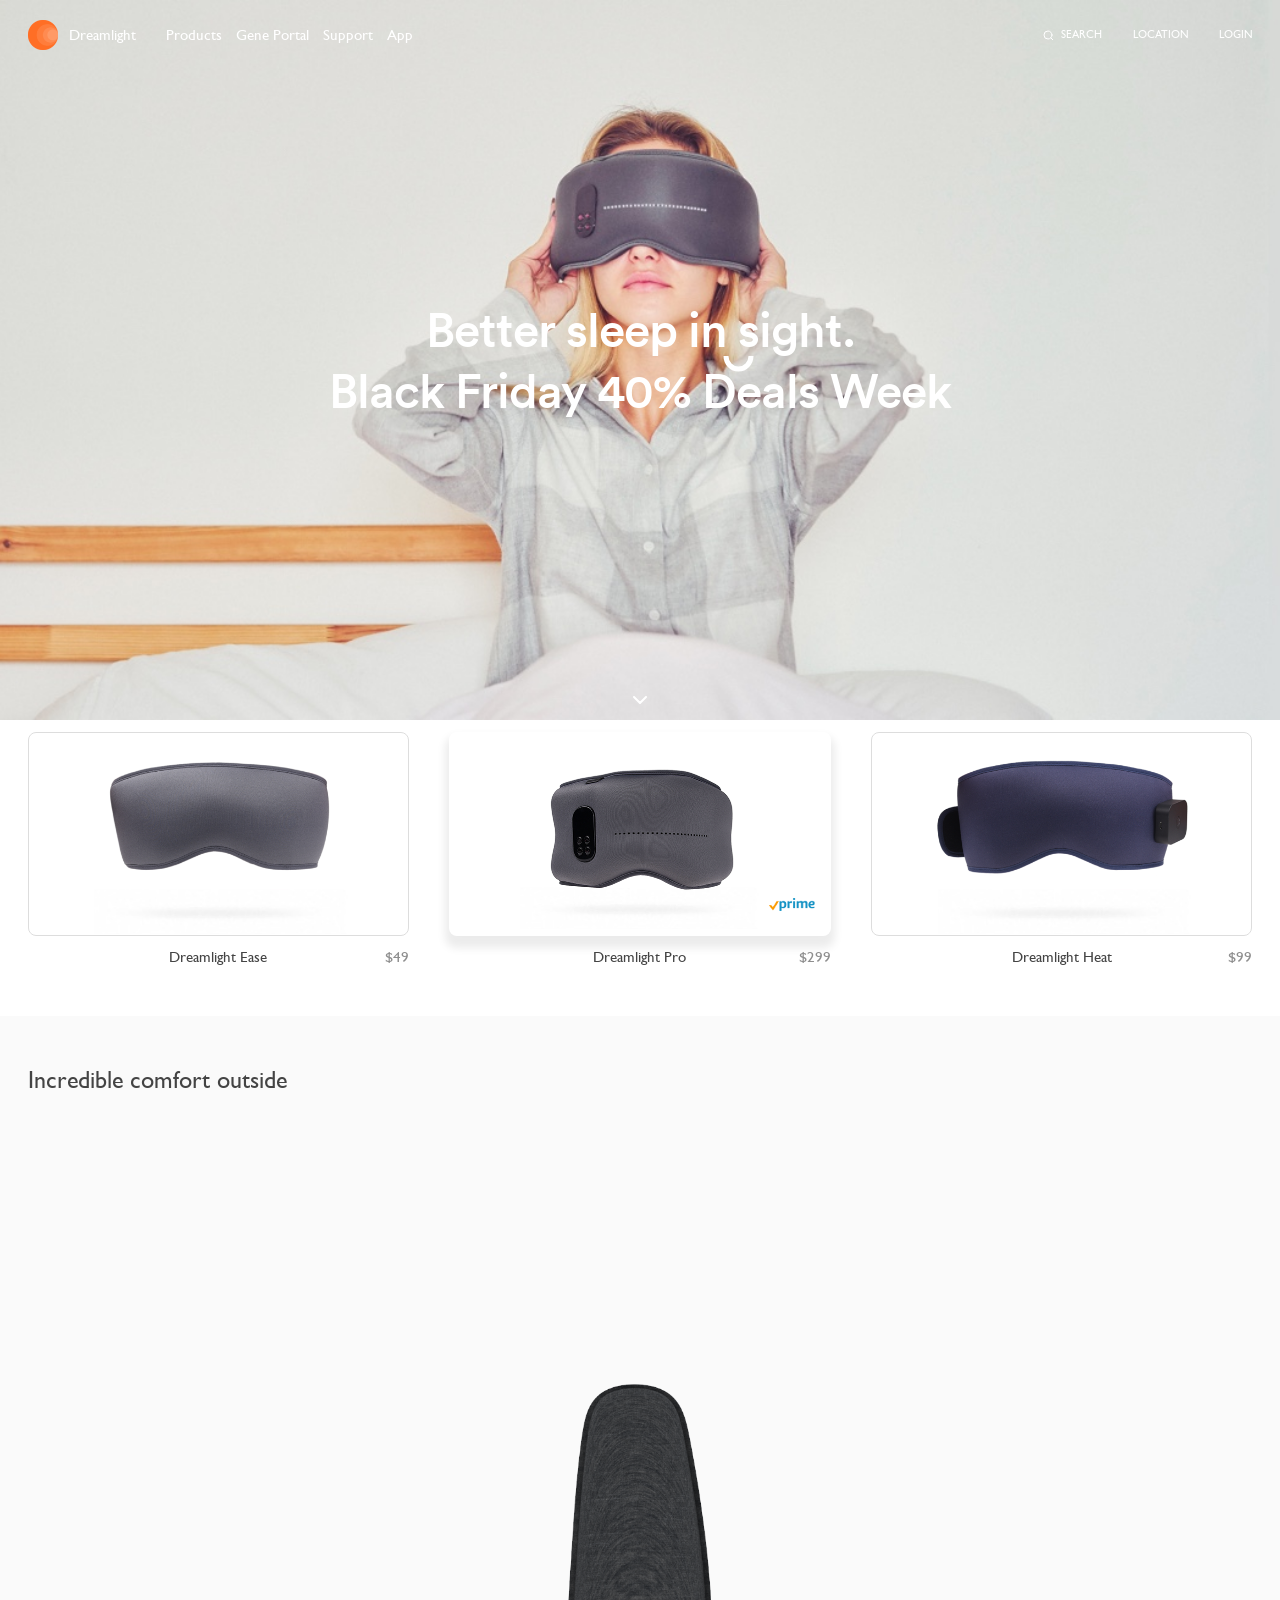
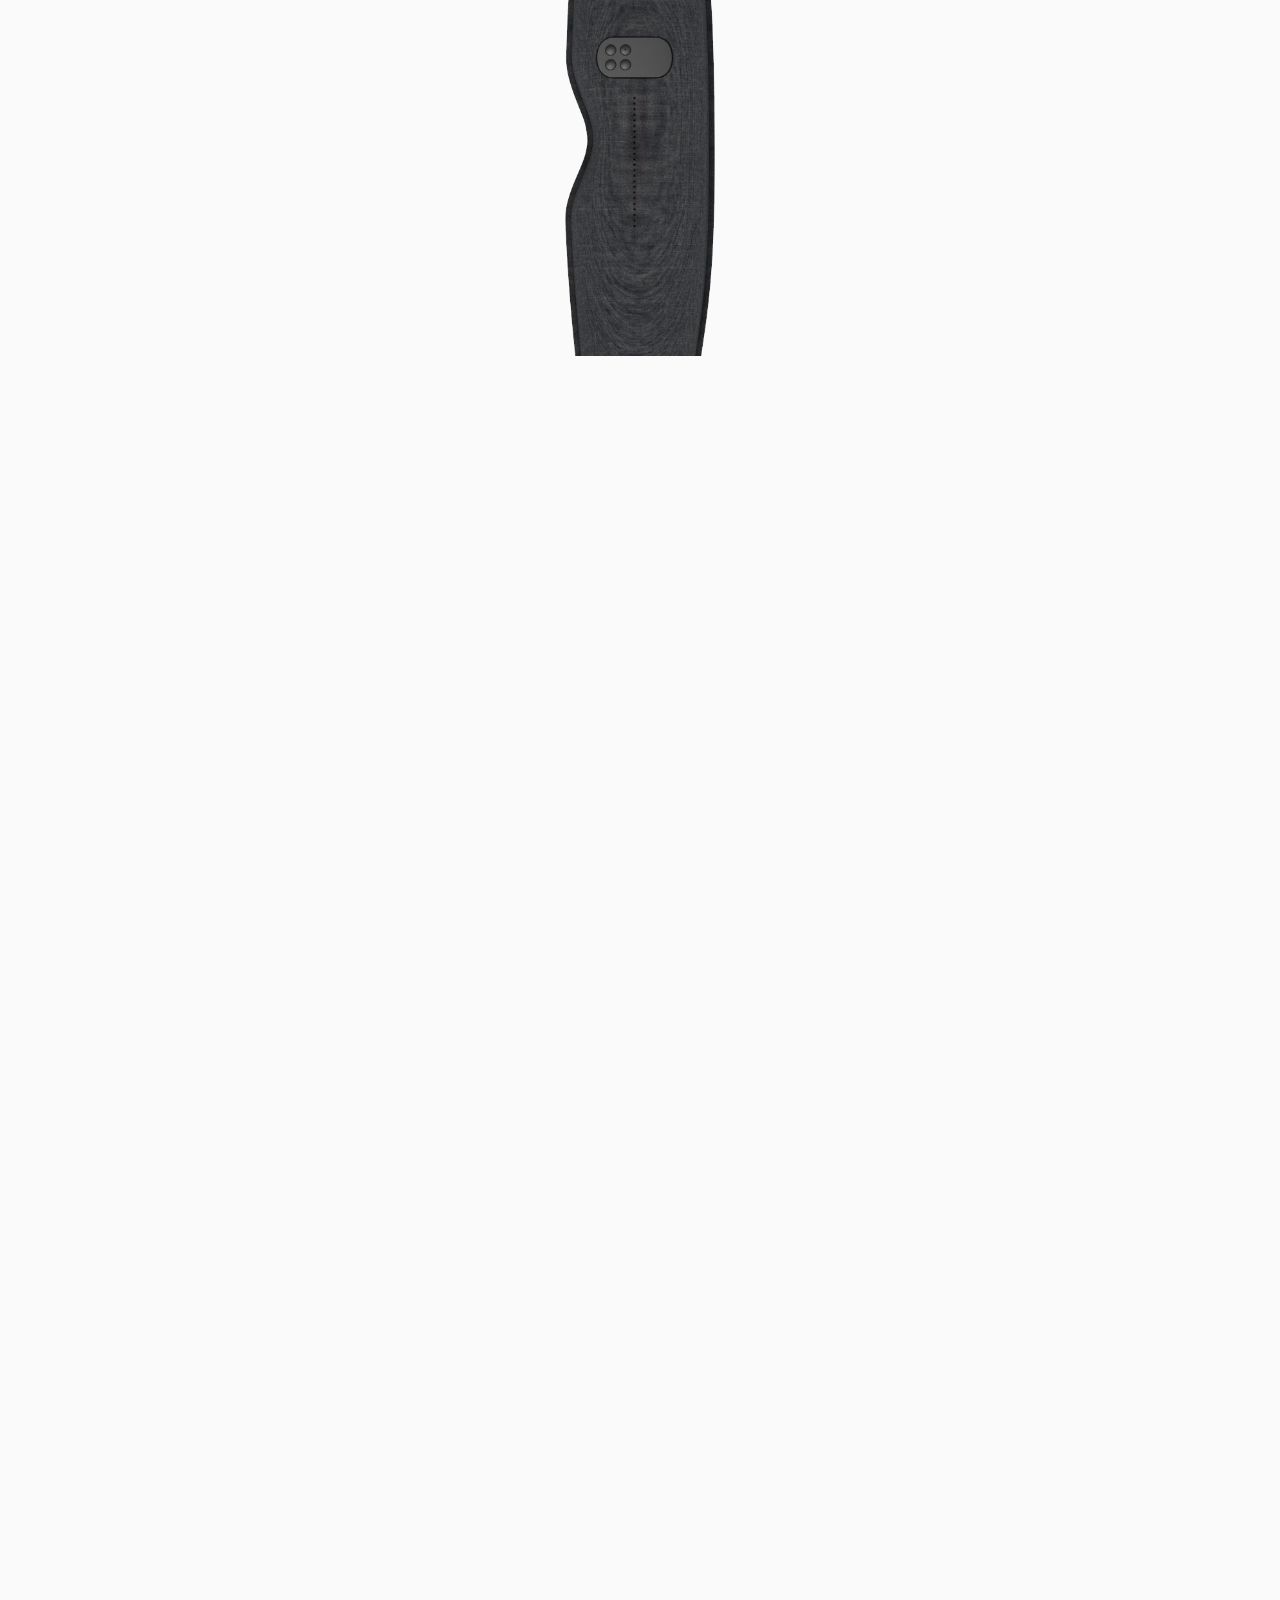
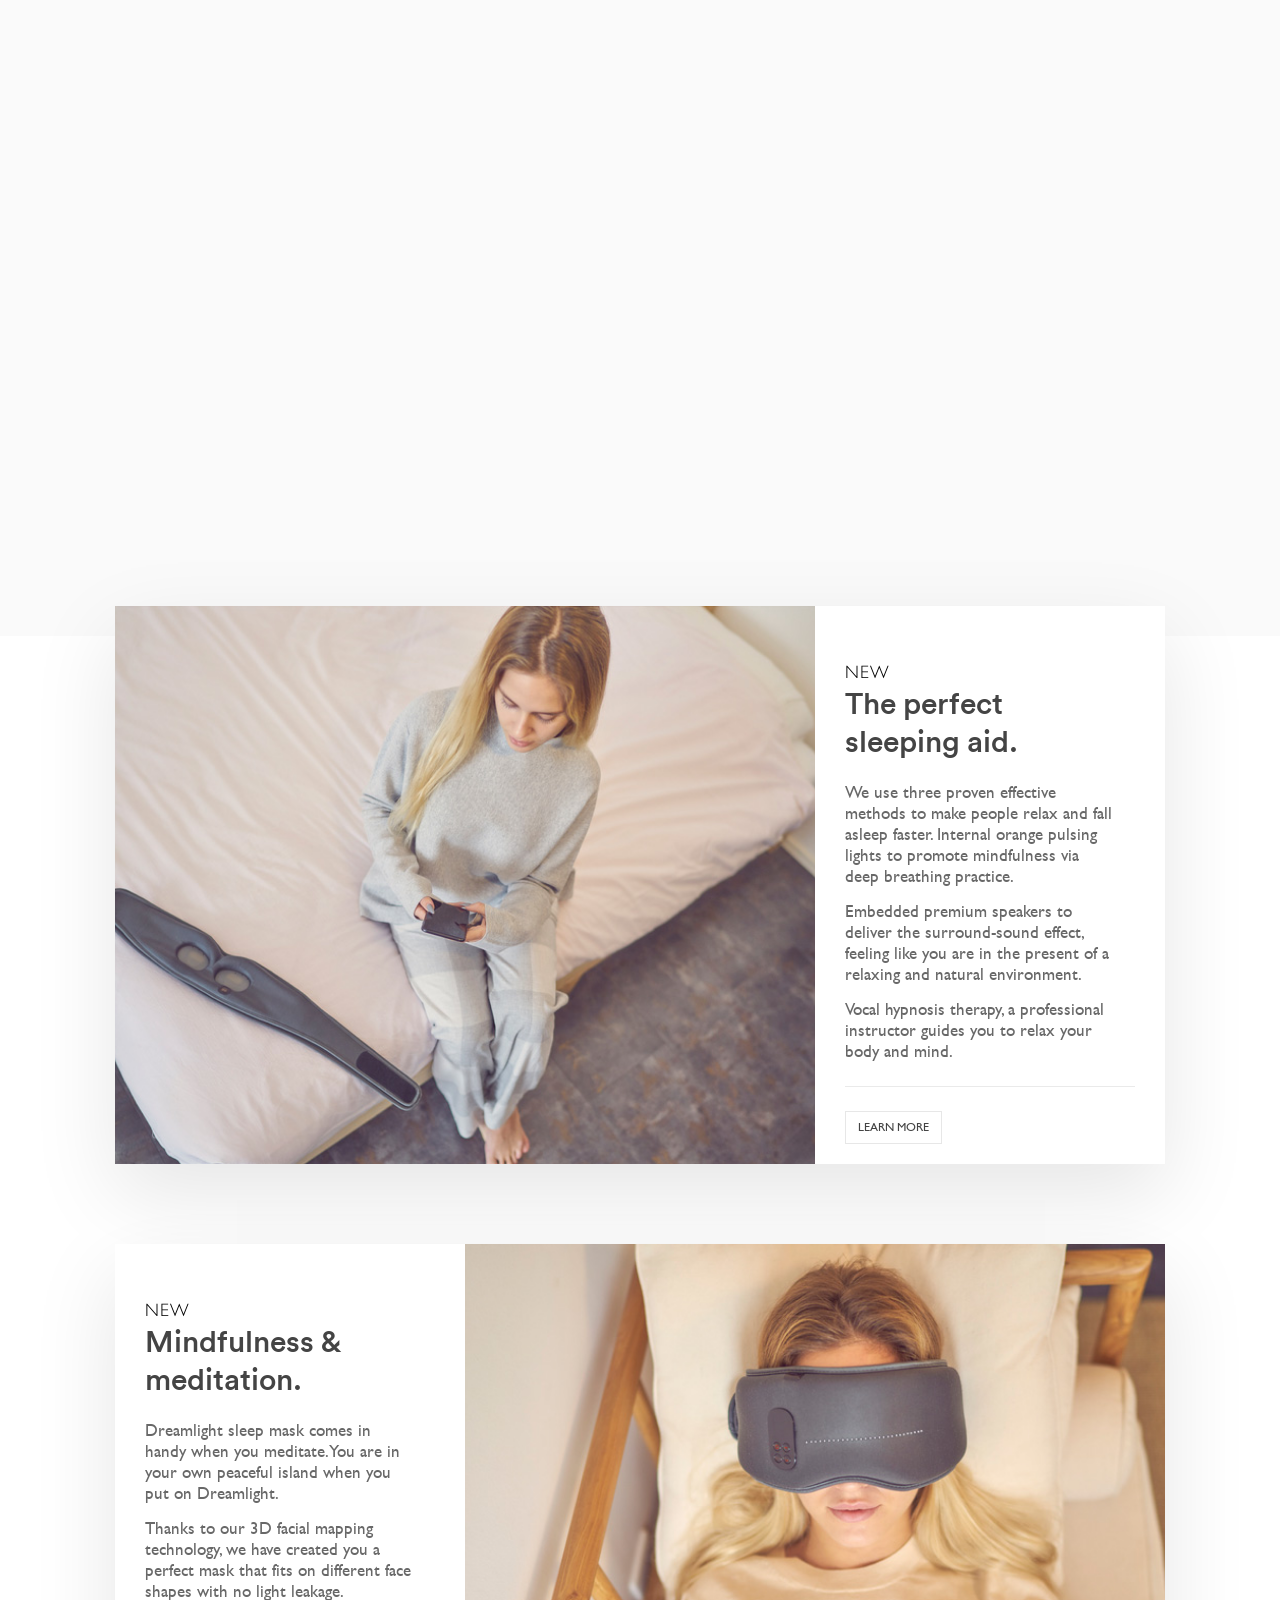
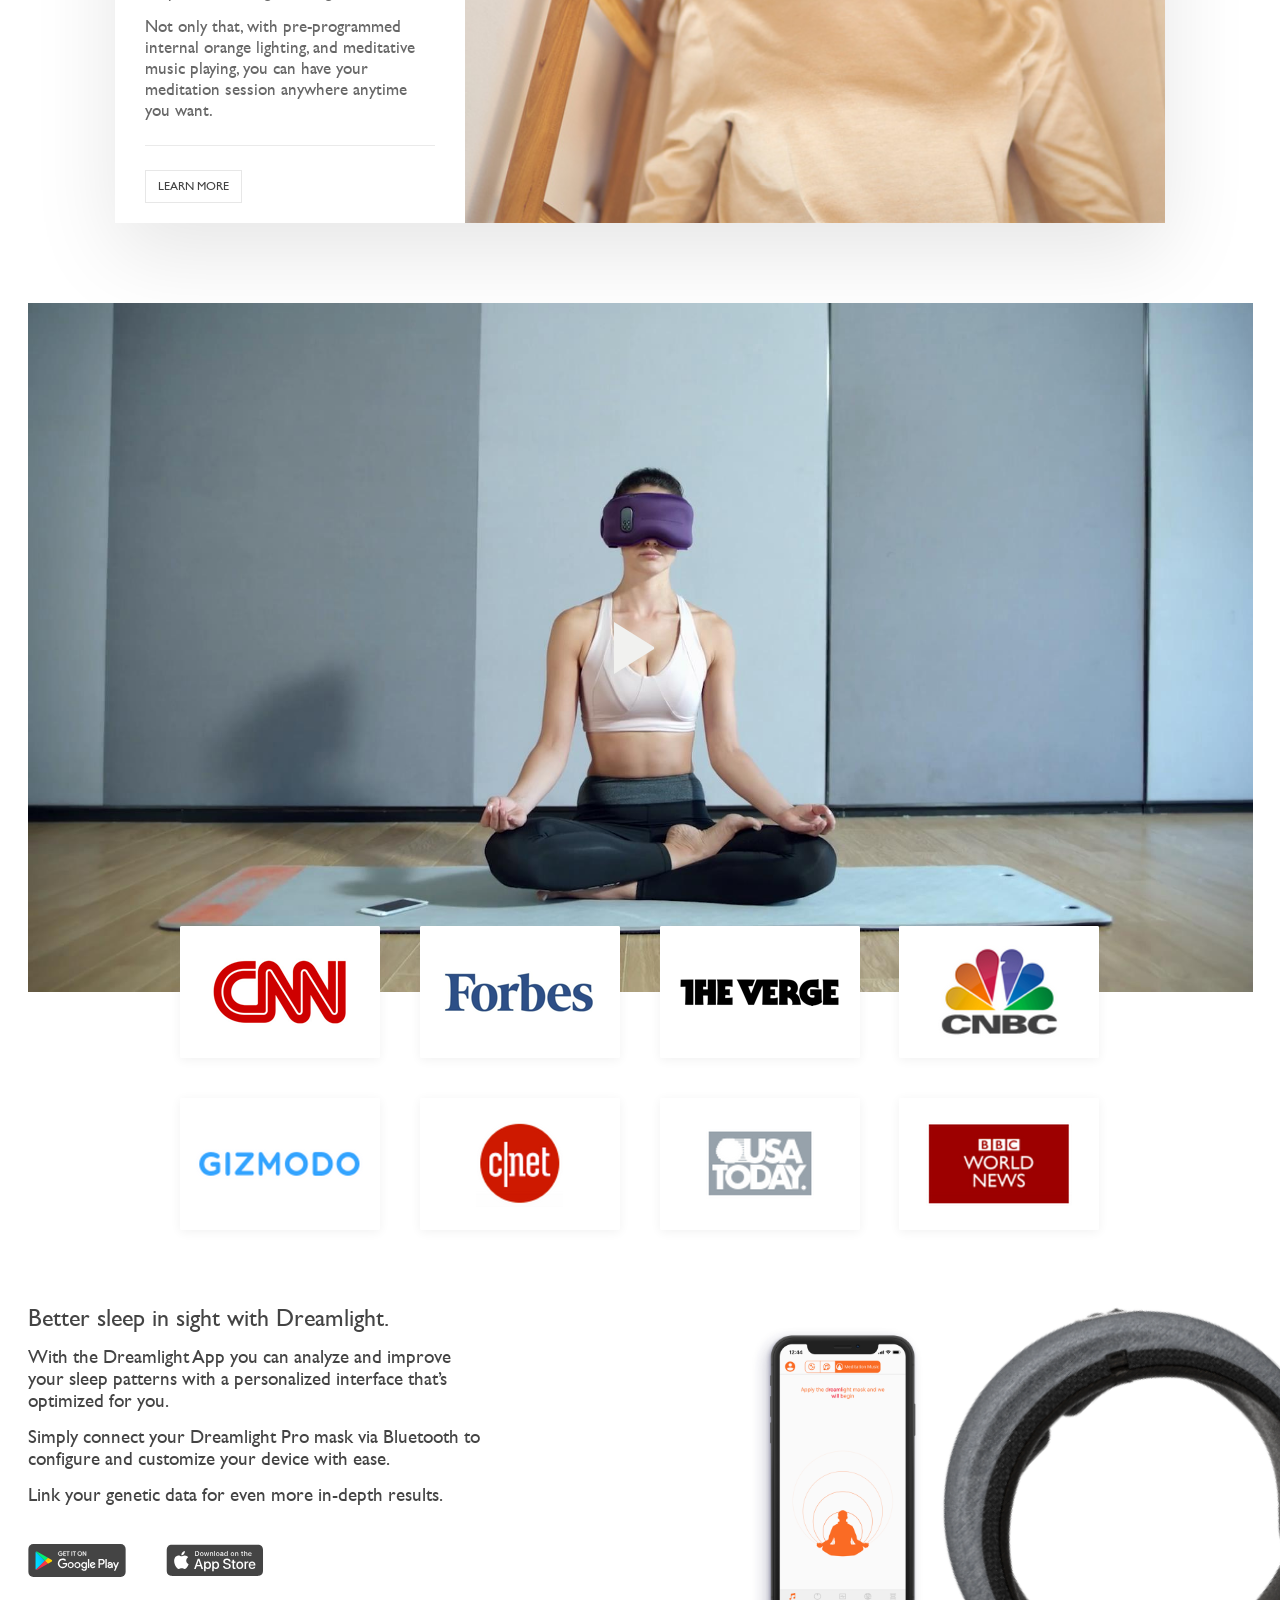
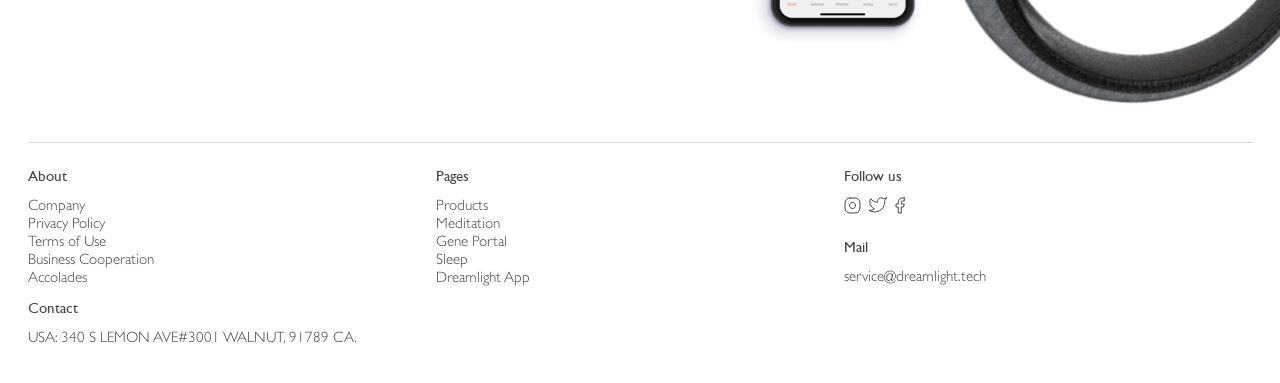
==== commit 10cb5e71: "加入倒计时" ====
--- a/index.html
+++ b/index.html
@@ -16,6 +16,7 @@
 <link href="https://fonts.googleapis.com/css?family=Open+Sans:400,600" rel="stylesheet">
 <link href="css/responsive.css" rel="stylesheet" type="text/css">
 <link rel="stylesheet" href="https://unpkg.com/aos@next/dist/aos.css" />
+
 
 <!-- END: STYLESHEET -->
 <script>
@@ -78,6 +79,18 @@
 		<img src="images/homehero.jpg" alt="" class="backbg">
 		<div class="container homehero_caption">
 			<h1>Better sleep <span class="oin">in</span> sight.</h1>
+			<h1>Black Friday 40% Deals Week</h1>
+			<div style="margin-top:70px;color: #ffffff;
+				font-size: 48px;
+				font-family: 'CircularMedium';
+				font-weight: normal;
+				line-height: normal;
+				letter-spacing: -1px; " hidden>
+				<span id="days" style="font-size:55px; margin-right: 10px"></span>DAYS
+				<span id="hours" style="font-size:55px;margin-right: 10px"></span><span>HOURS</span>
+				<span id="minutes" style="font-size:55px;margin-right: 10px"></span><span>MINIUTES</span>
+				<span id="seconds" style="font-size:55px;margin-right: 10px"></span><span>SECONDS</span>
+		</div>
 		</div>
 		<a href="index.html#nextsection" class="down_arrow scroll"></a>
 	</section>
@@ -126,7 +139,7 @@
 	    data-aos-offset="200"
 	    data-aos-delay="70"
 	    data-aos-duration="1000" class="product_box">
-							<a href="heat.html">
+							<a href="http://heat.dreamlight.tech/" target="_blank">
 								<figure>
 									<img src="images/Heat.png" alt="">
 								</figure>
@@ -457,6 +470,37 @@
 
 }); // end document ready
 </script>
+<script type="text/javascript">
+	window.onload=clock;
+	function clock(){
+		var today=new Date(),//当前时间
+		h=today.getHours(),
+		m=today.getMinutes(),
+		s=today.getSeconds();
+		var stopTime=new Date("Nov 24 2018 00:00:00");//结束时间
+		stopH=stopTime.getHours();
+		stopM=stopTime.getMinutes();
+		stopS=stopTime.getSeconds();
+		var shenyu=stopTime.getTime()-today.getTime();//倒计时毫秒数
+		if (parseInt(shenyu) <= 0) {
+			return;
+		}
+		shengyuD=parseInt(shenyu/(60*60*24*1000)),//转换为天
+		D=parseInt(shenyu)-parseInt(shengyuD*60*60*24*1000),//除去天的毫秒数
+		shengyuH=parseInt(D/(60*60*1000)),//除去天的毫秒数转换成小时
+		H=D-shengyuH*60*60*1000,//除去天、小时的毫秒数
+		shengyuM=parseInt(H/(60*1000)),//除去天的毫秒数转换成分钟
+		M=H-shengyuM*60*1000;//除去天、小时、分的毫秒数
+		S=parseInt((shenyu-shengyuD*60*60*24*1000-shengyuH*60*60*1000-shengyuM*60*1000)/1000)//除去天、小时、分的毫秒数转化为秒
+
+		document.getElementById("days").innerHTML=shengyuD;
+		document.getElementById("hours").innerHTML=shengyuH;
+		document.getElementById("minutes").innerHTML=shengyuM;
+		document.getElementById("seconds").innerHTML=S;
+		// setTimeout("clock()",500);
+		setTimeout(clock,500);
+	}
+</script>
 <!-- END: SCRIPTS -->
 <script src="https://unpkg.com/aos@next/dist/aos.js"></script>
 <script>
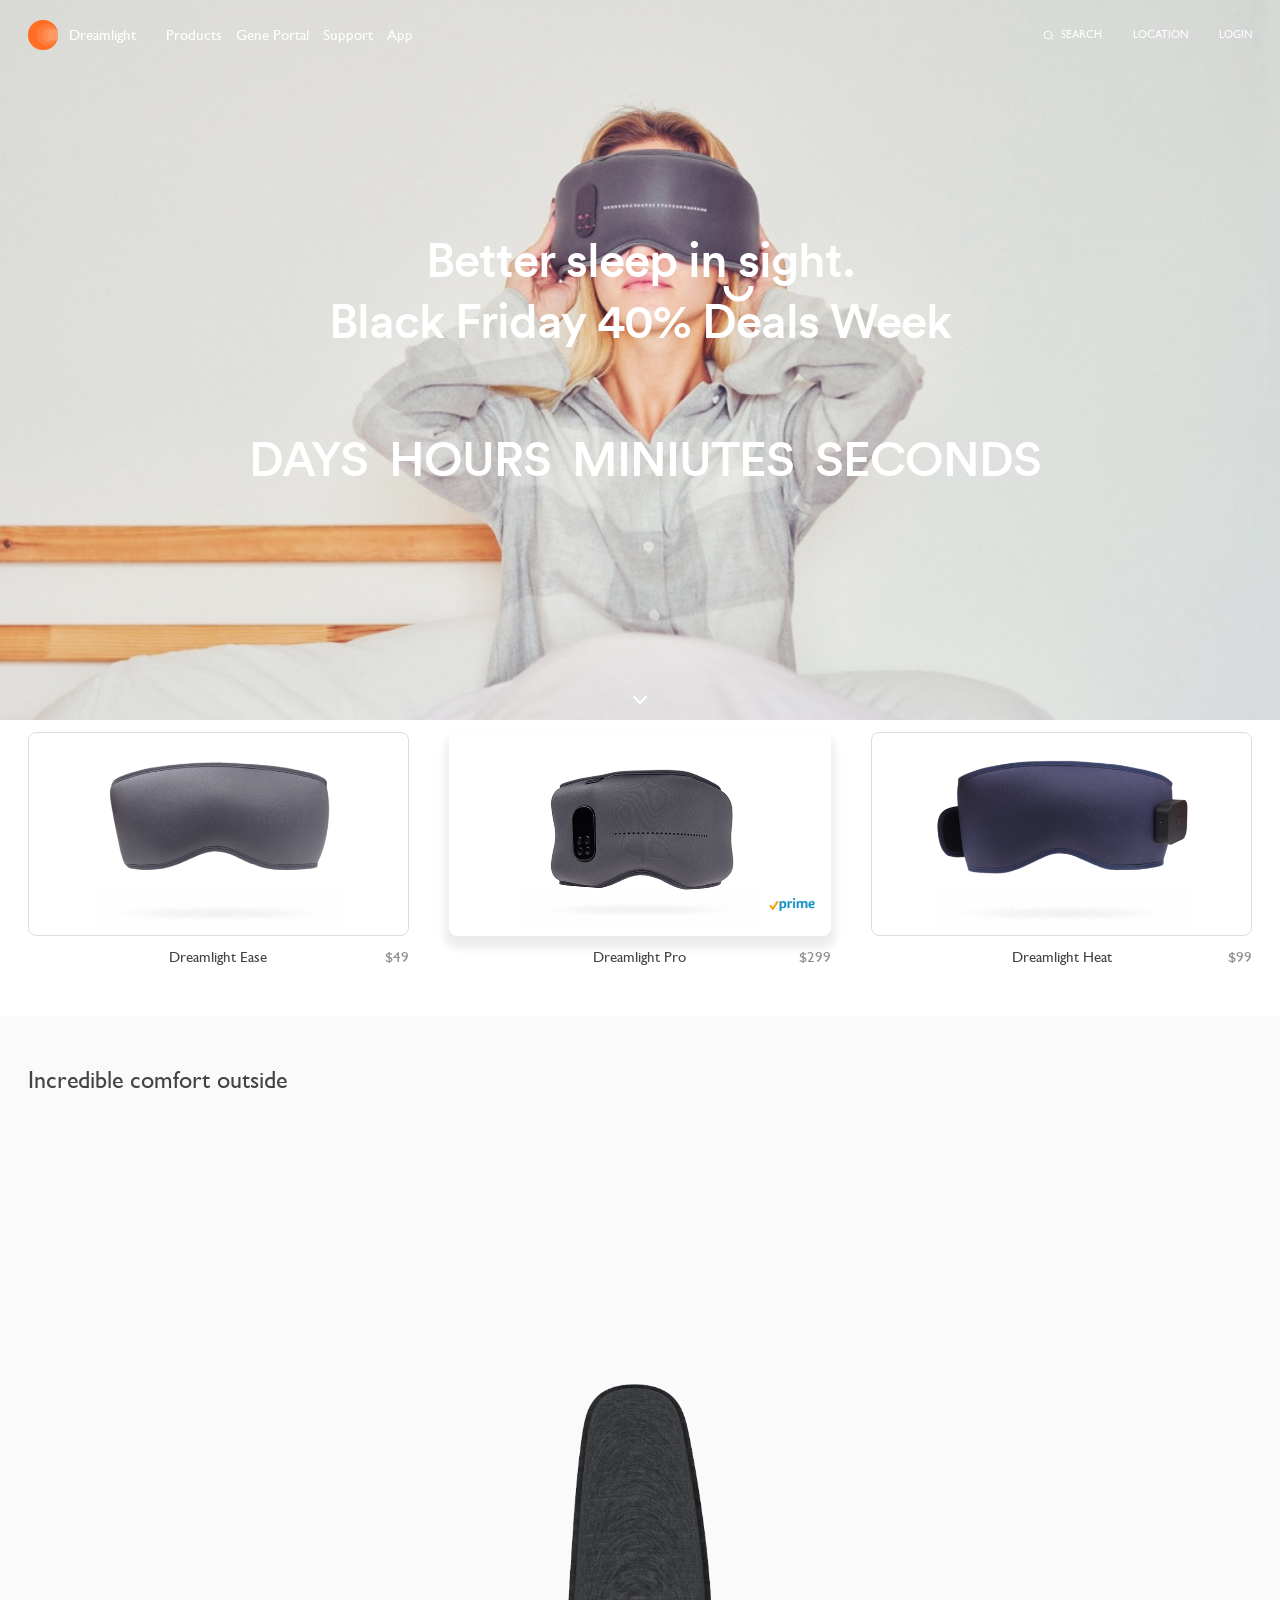
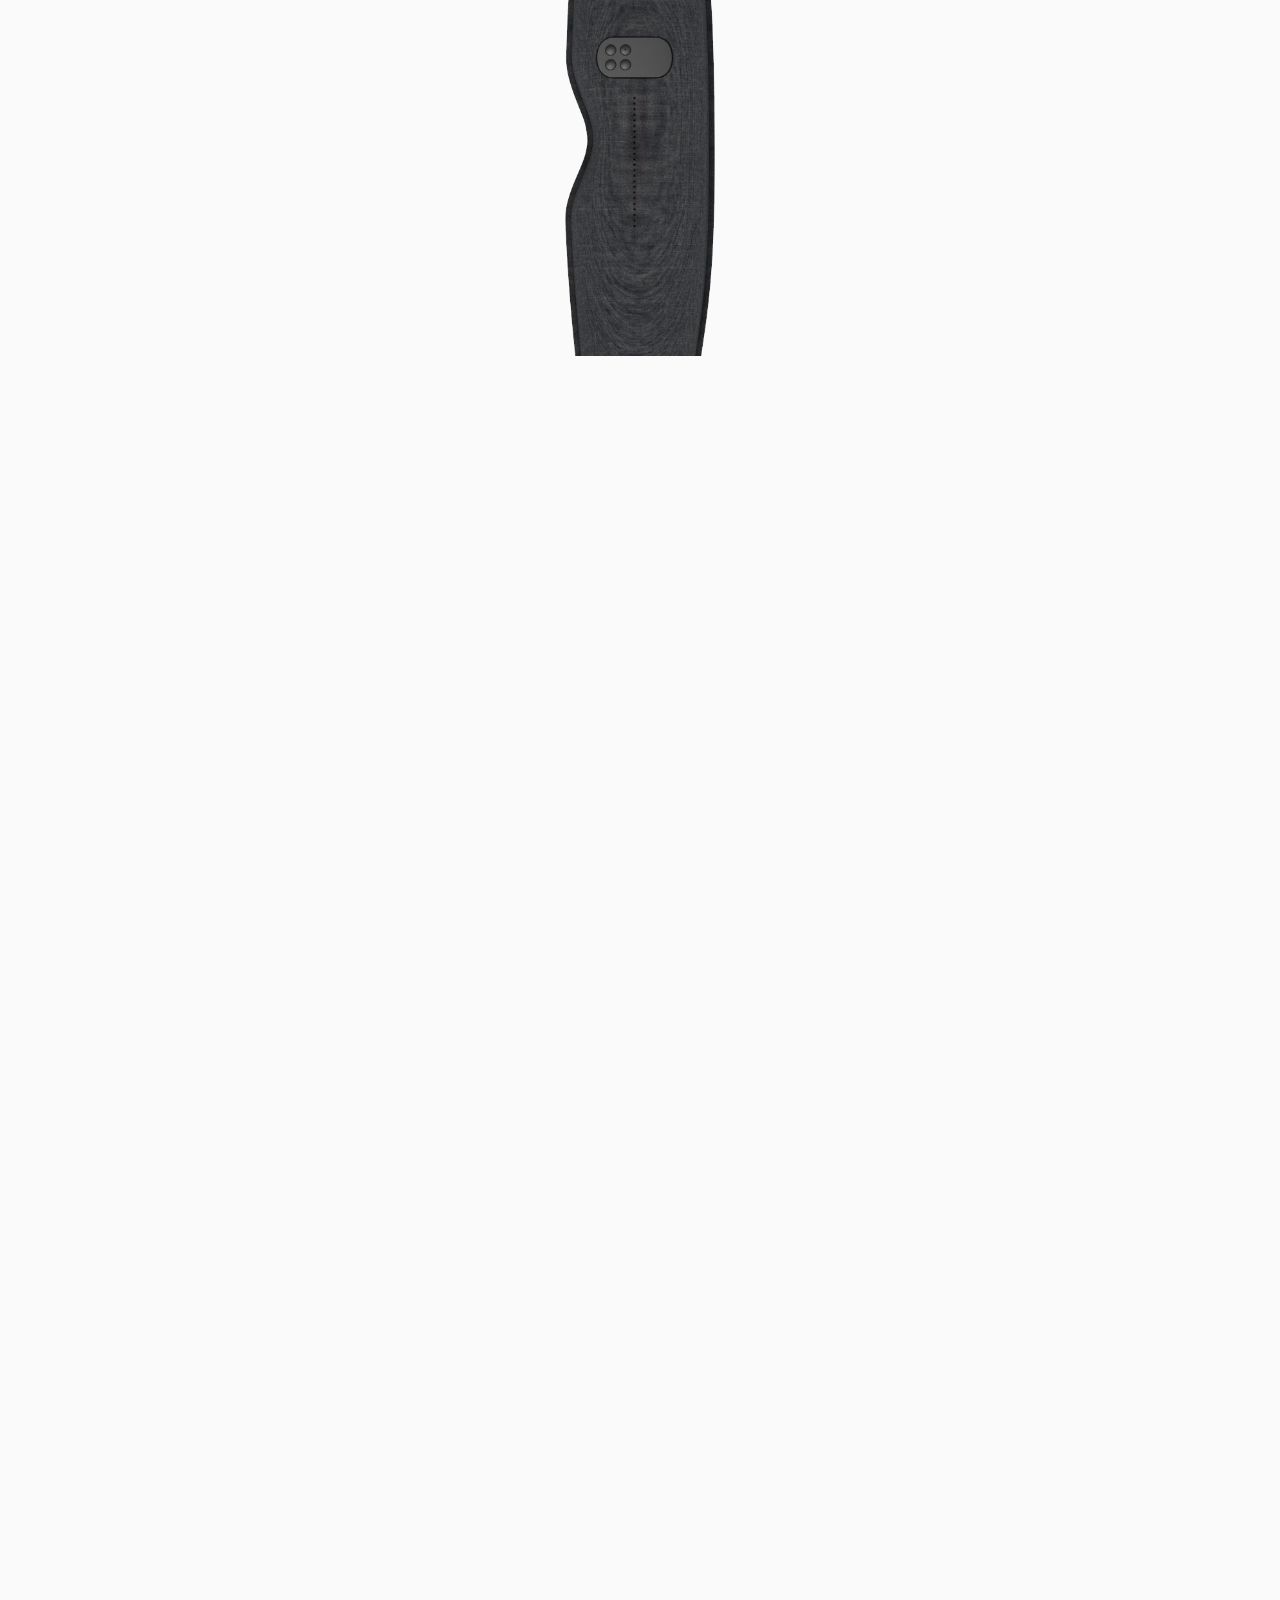
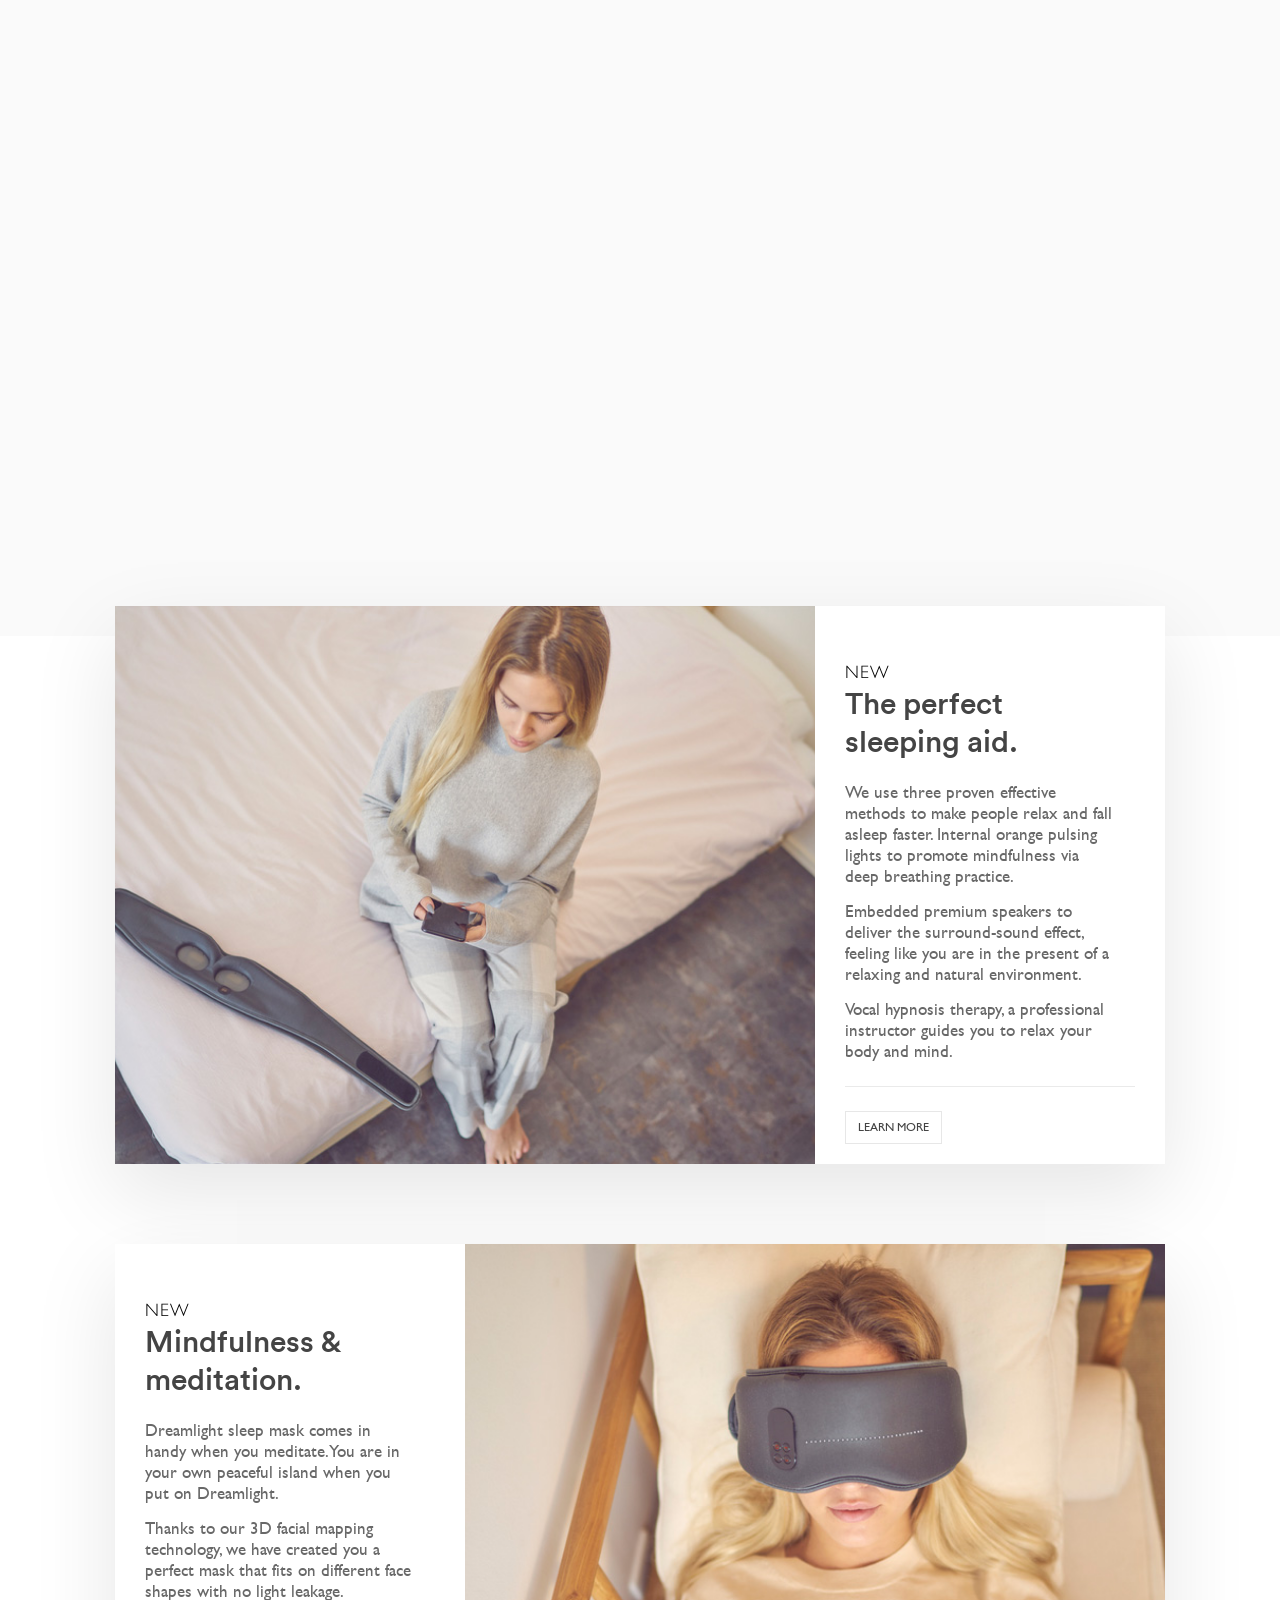
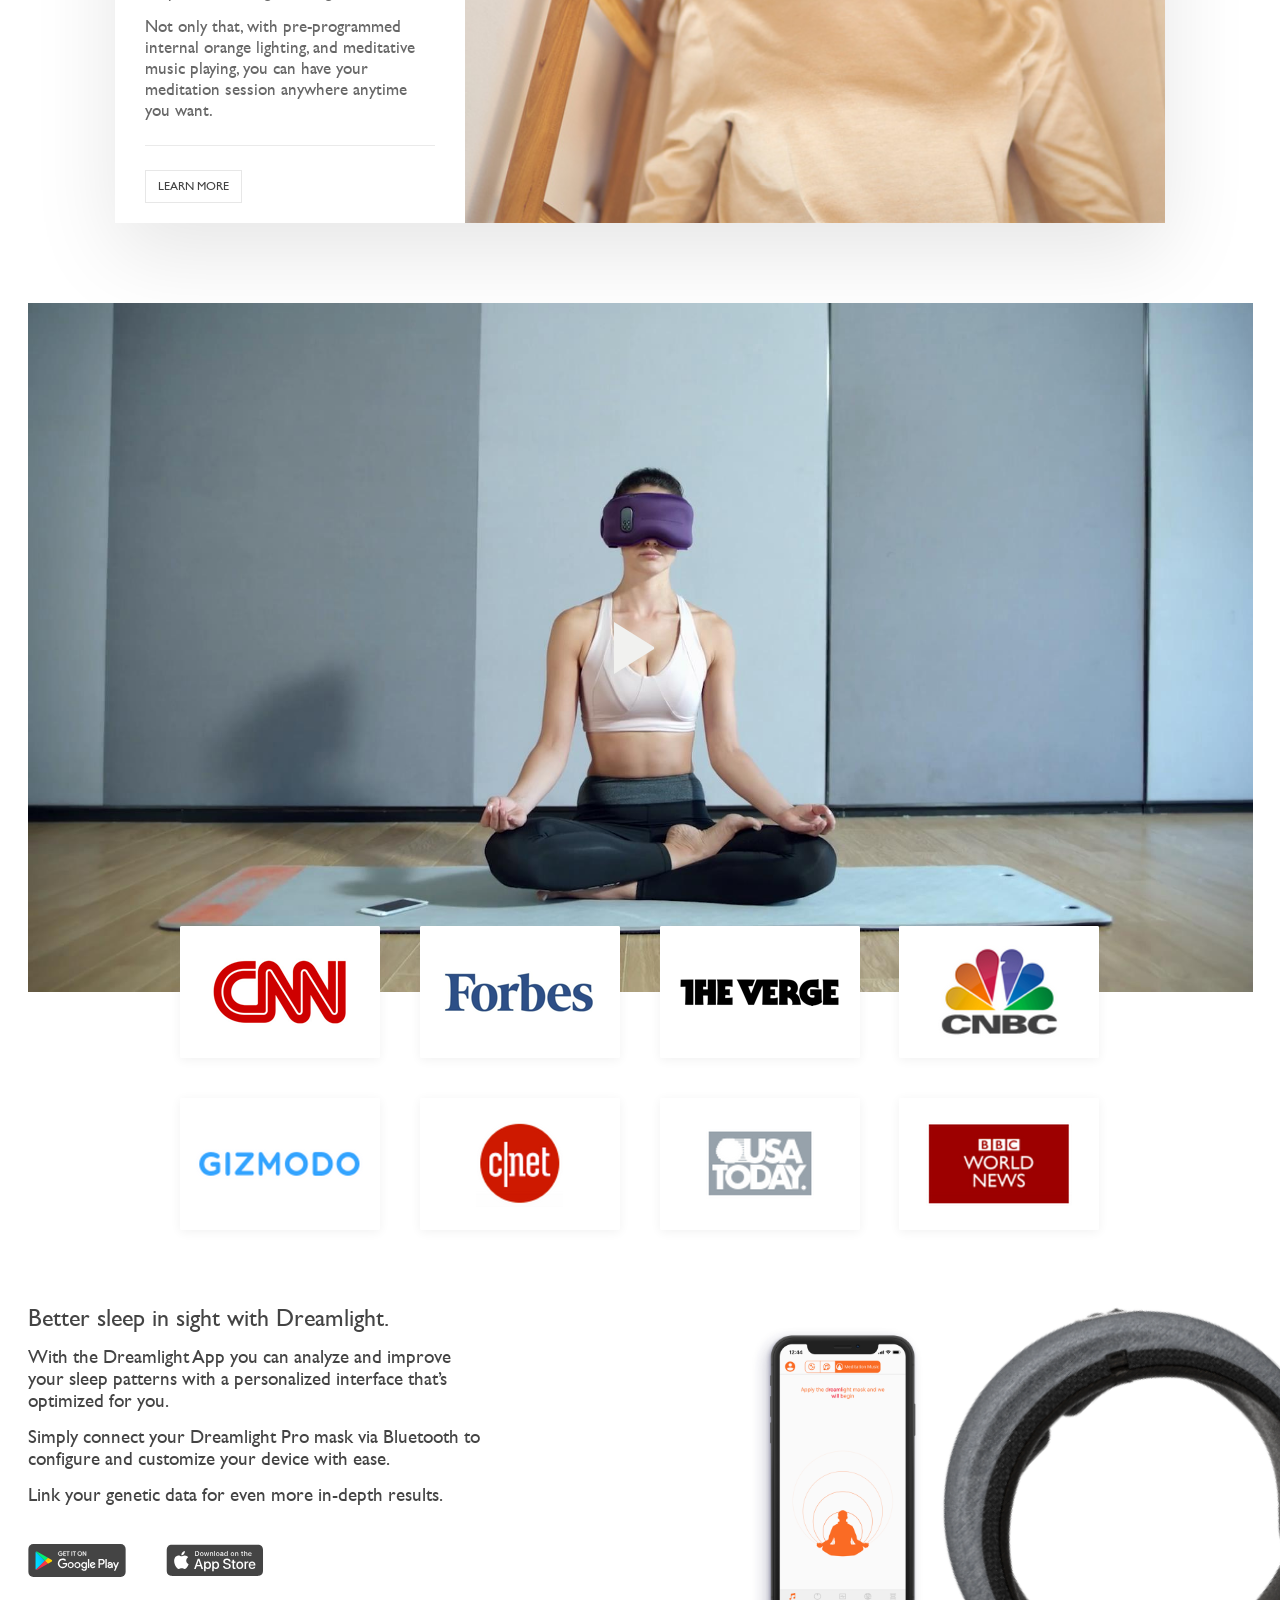
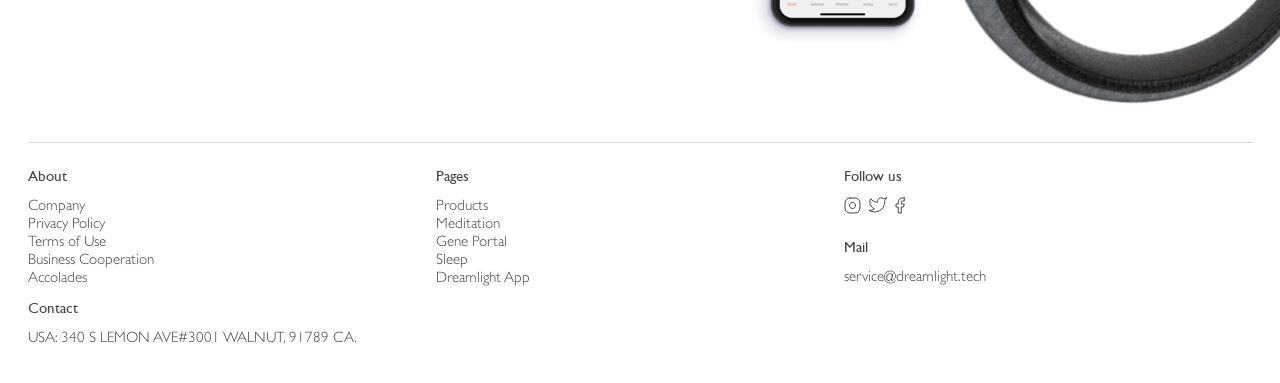
==== commit 36c9c48b: "添加倒计时修改" ====
--- a/index.html
+++ b/index.html
@@ -85,7 +85,7 @@
 				font-family: 'CircularMedium';
 				font-weight: normal;
 				line-height: normal;
-				letter-spacing: -1px; " hidden>
+				letter-spacing: -1px; ">
 				<span id="days" style="font-size:55px; margin-right: 10px"></span>DAYS
 				<span id="hours" style="font-size:55px;margin-right: 10px"></span><span>HOURS</span>
 				<span id="minutes" style="font-size:55px;margin-right: 10px"></span><span>MINIUTES</span>
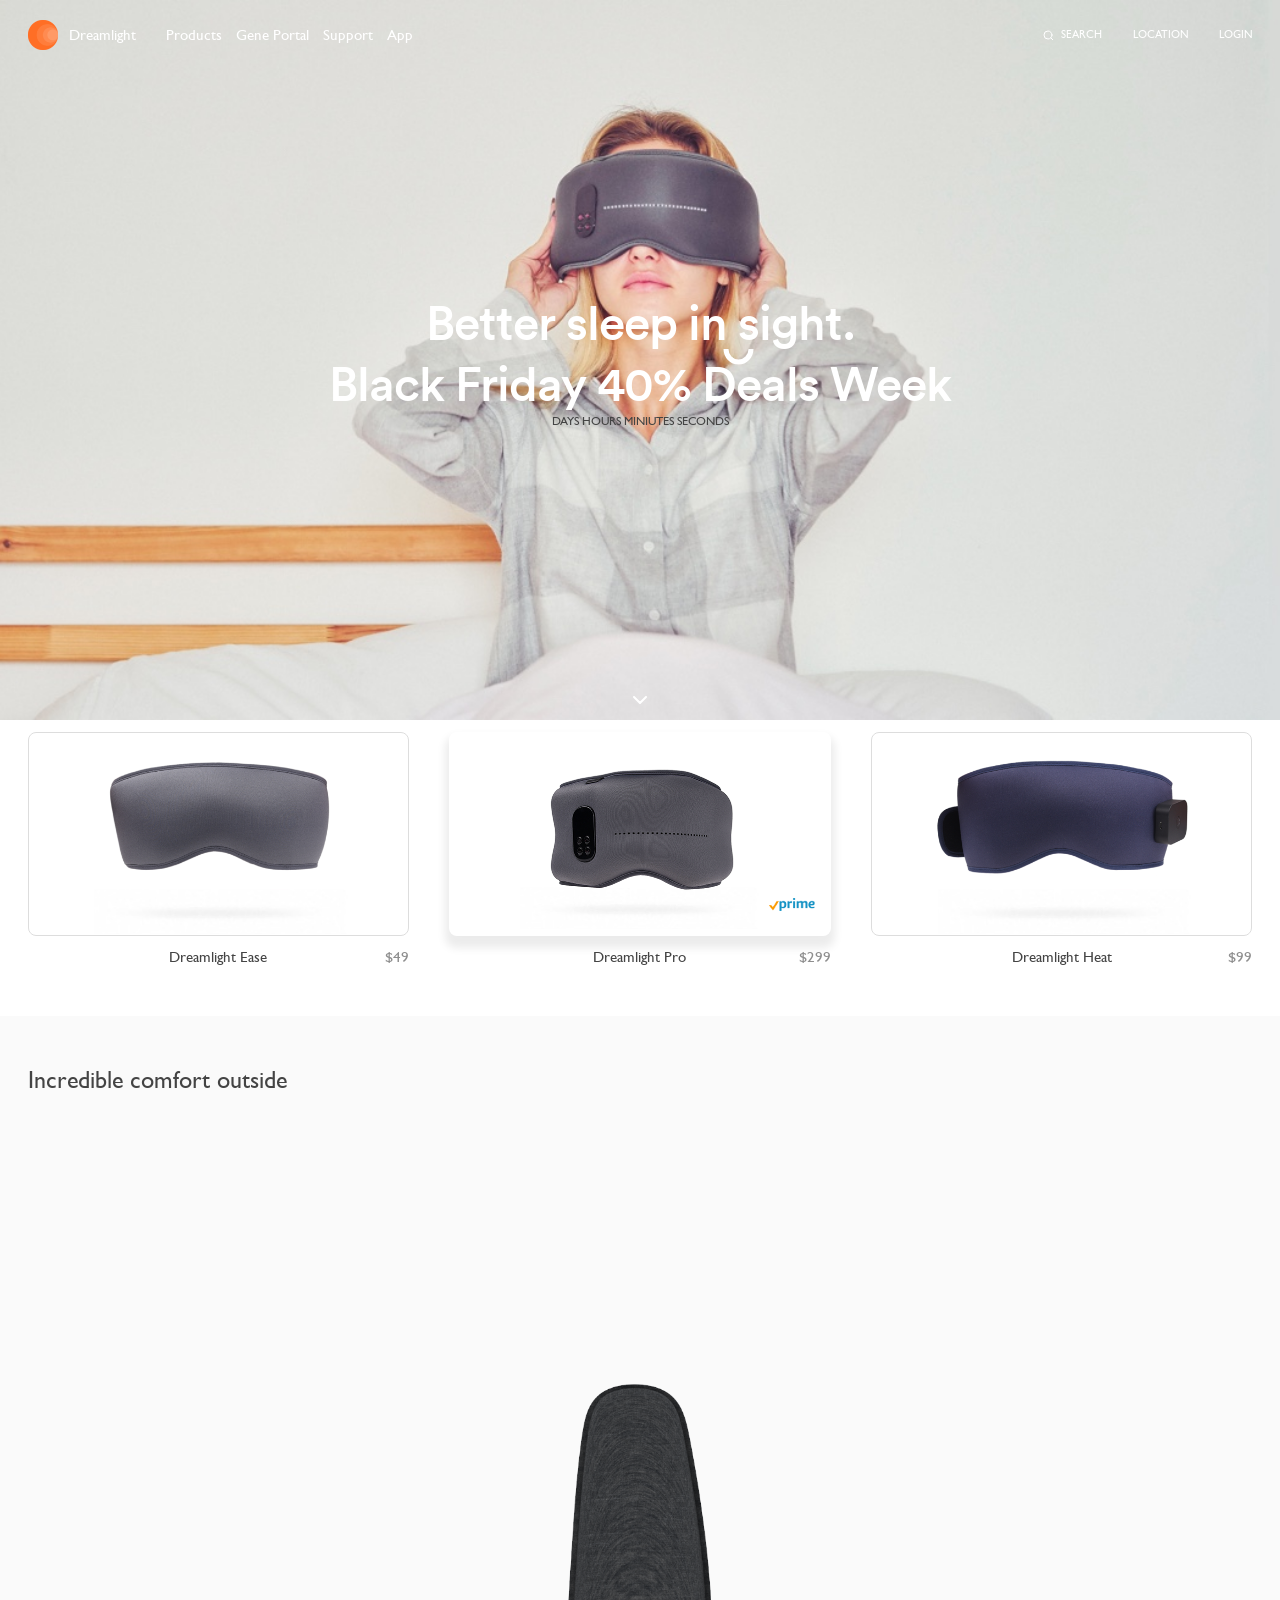
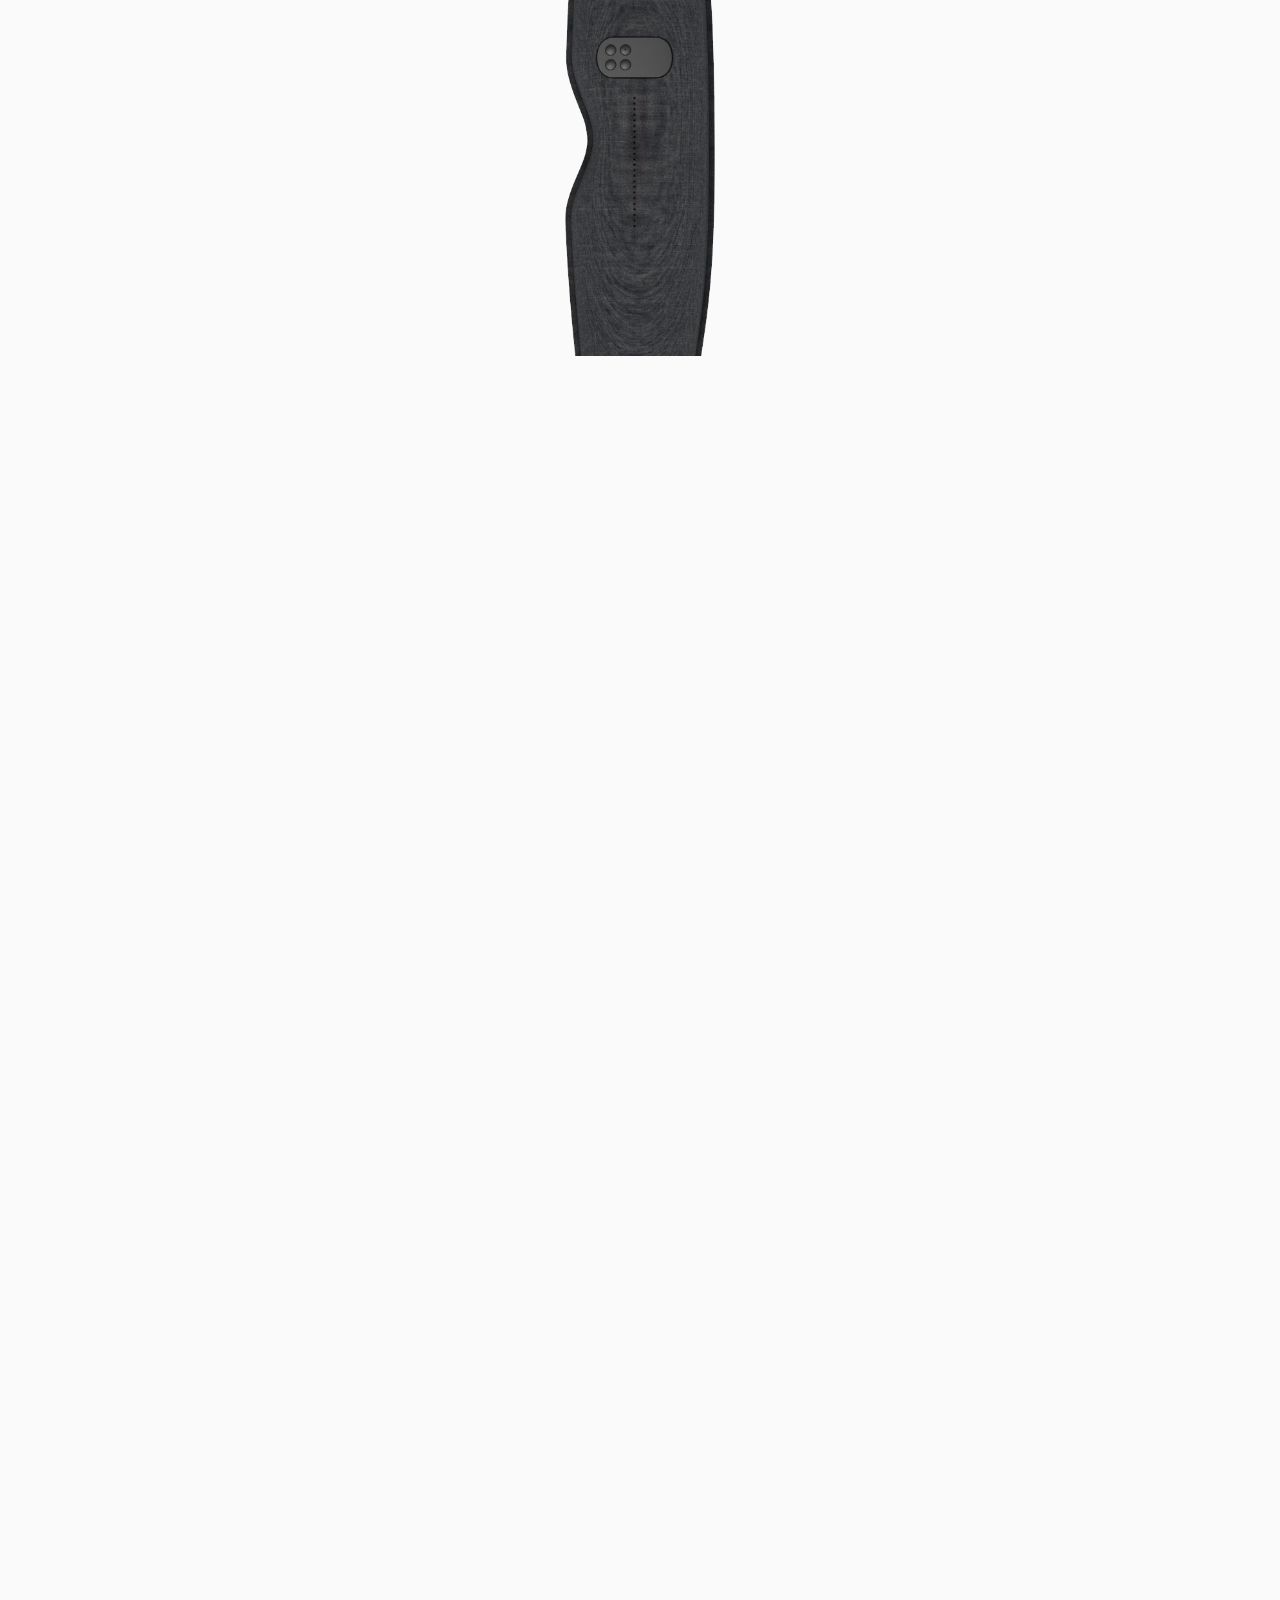
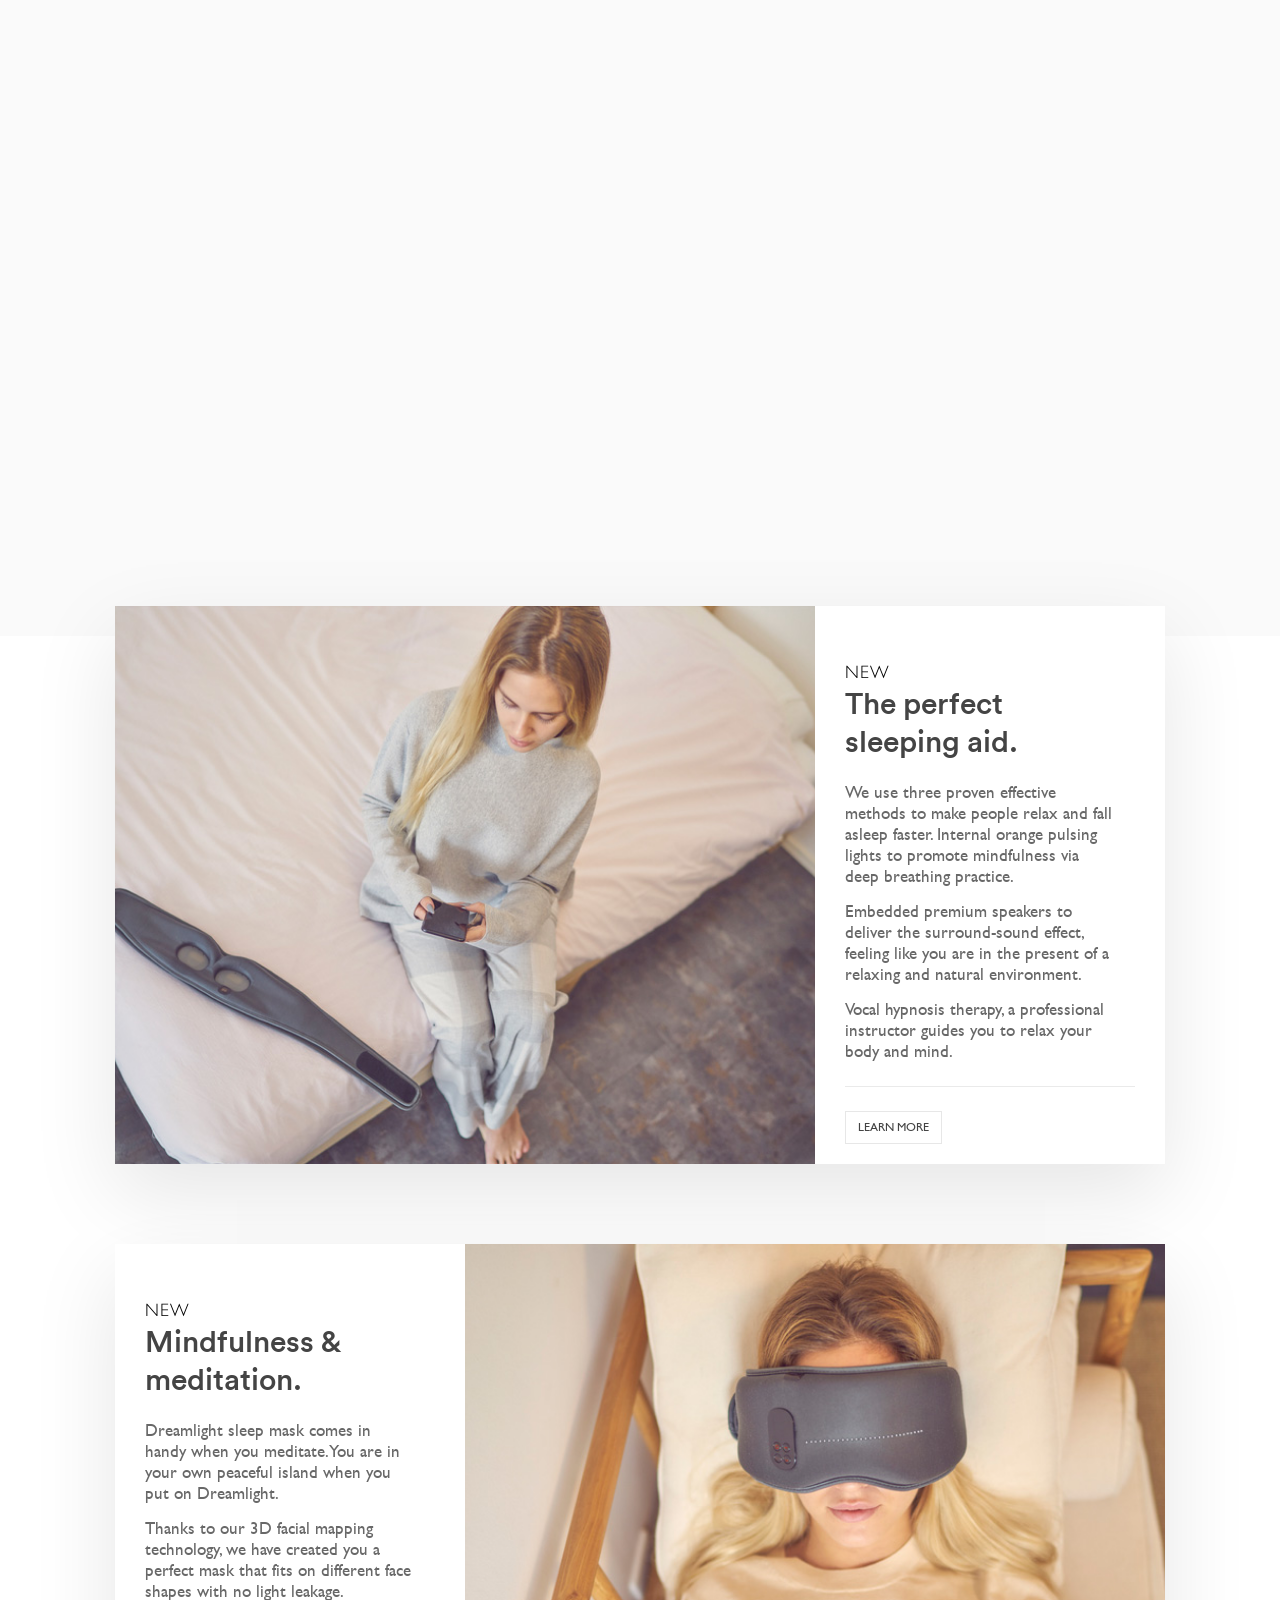
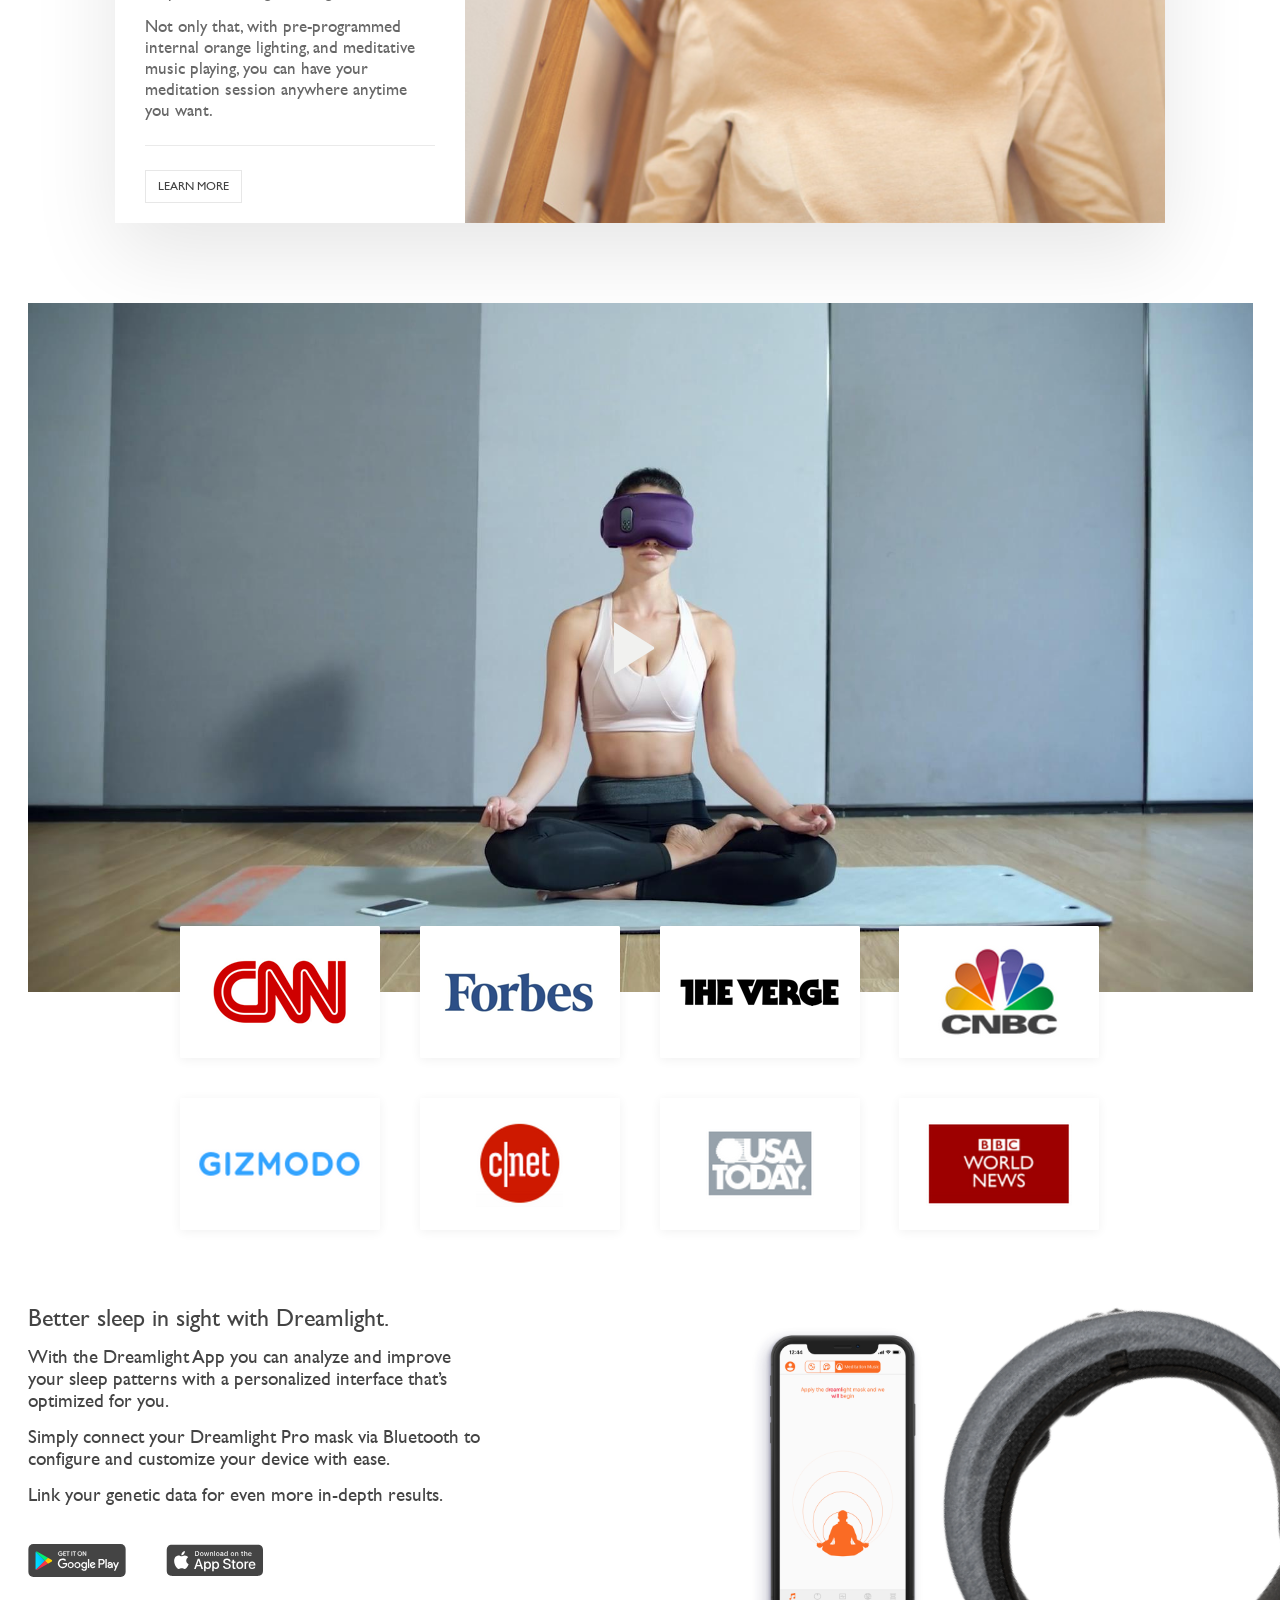
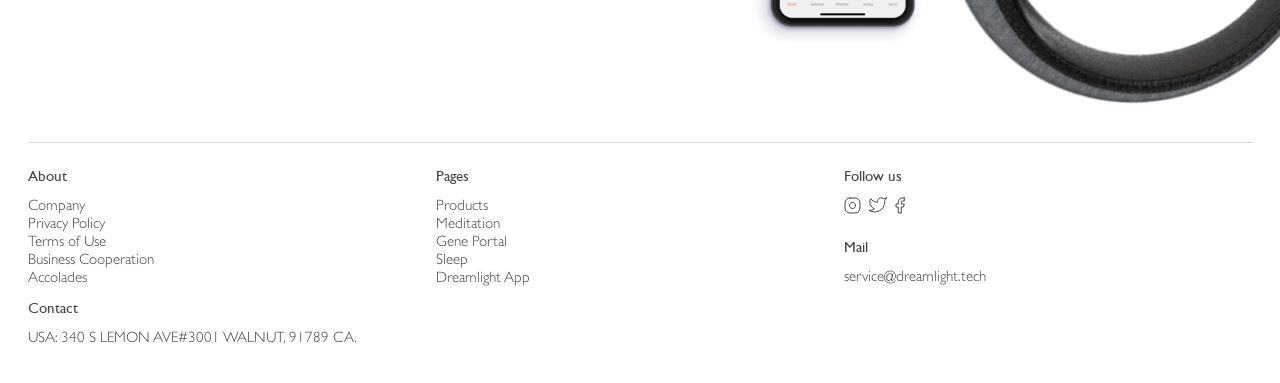
==== commit 13e211f9: "Update index.html" ====
--- a/index.html
+++ b/index.html
@@ -16,6 +16,56 @@
 <link href="https://fonts.googleapis.com/css?family=Open+Sans:400,600" rel="stylesheet">
 <link href="css/responsive.css" rel="stylesheet" type="text/css">
 <link rel="stylesheet" href="https://unpkg.com/aos@next/dist/aos.css" />
+<style>
+	@media(min-width:720px){
+		div.container.homehero_caption>h1{
+			color: #ffffff;
+			font-size: 48px;
+			font-family: 'CircularMedium';
+			font-weight: normal;
+			line-height: normal;
+			letter-spacing: -1px;
+		}
+		div.container.homehero_caption>.contdown{
+			font-size:55px;
+			margin-top:70px;
+			color: #ffffff;
+			font-family: 'CircularMedium';
+			font-weight: normal;
+			line-height: normal;
+			letter-spacing: -1px;
+		}
+		div.container.homehero_caption>.contdown>span.numbers{
+			font-size:80px;
+			margin-right:10px;
+		}
+	}
+	
+	@media(max-width:720px){
+		div.container.homehero_caption>h1{
+			font-size:26px;
+			color: #ffffff;
+			font-family: 'CircularMedium';
+			font-weight: normal;
+			line-height: normal;
+			letter-spacing: -1px;
+		}
+		div.container.homehero_caption>.countdown{
+			font-size:24px;
+			margin-top:70px;
+			color: #ffffff;
+			font-family: 'CircularMedium';
+			font-weight: normal;
+			line-height: normal;
+			letter-spacing: -1px;
+		}
+		div.container.homehero_caption>.countdown>span.numbers{
+			font-size:36px;
+			margin-right:10px;
+		}
+	}
+	
+</style>
 
 
 <!-- END: STYLESHEET -->
@@ -80,17 +130,12 @@
 		<div class="container homehero_caption">
 			<h1>Better sleep <span class="oin">in</span> sight.</h1>
 			<h1>Black Friday 40% Deals Week</h1>
-			<div style="margin-top:70px;color: #ffffff;
-				font-size: 48px;
-				font-family: 'CircularMedium';
-				font-weight: normal;
-				line-height: normal;
-				letter-spacing: -1px; ">
-				<span id="days" style="font-size:55px; margin-right: 10px"></span>DAYS
-				<span id="hours" style="font-size:55px;margin-right: 10px"></span><span>HOURS</span>
-				<span id="minutes" style="font-size:55px;margin-right: 10px"></span><span>MINIUTES</span>
-				<span id="seconds" style="font-size:55px;margin-right: 10px"></span><span>SECONDS</span>
-		</div>
+			<div class="countdown" style="">
+				<span class="numbers" id="days" style=""></span><span class="texts">DAYS</span>
+				<span class="numbers" id="hours" style=""></span><span class="texts">HOURS</span>
+				<span class="numbers" id="minutes" style=""></span><span class="texts">MINIUTES</span>
+				<span class="numbers" id="seconds" style=""></span><span class="texts">SECONDS</span>
+		        </div>
 		</div>
 		<a href="index.html#nextsection" class="down_arrow scroll"></a>
 	</section>
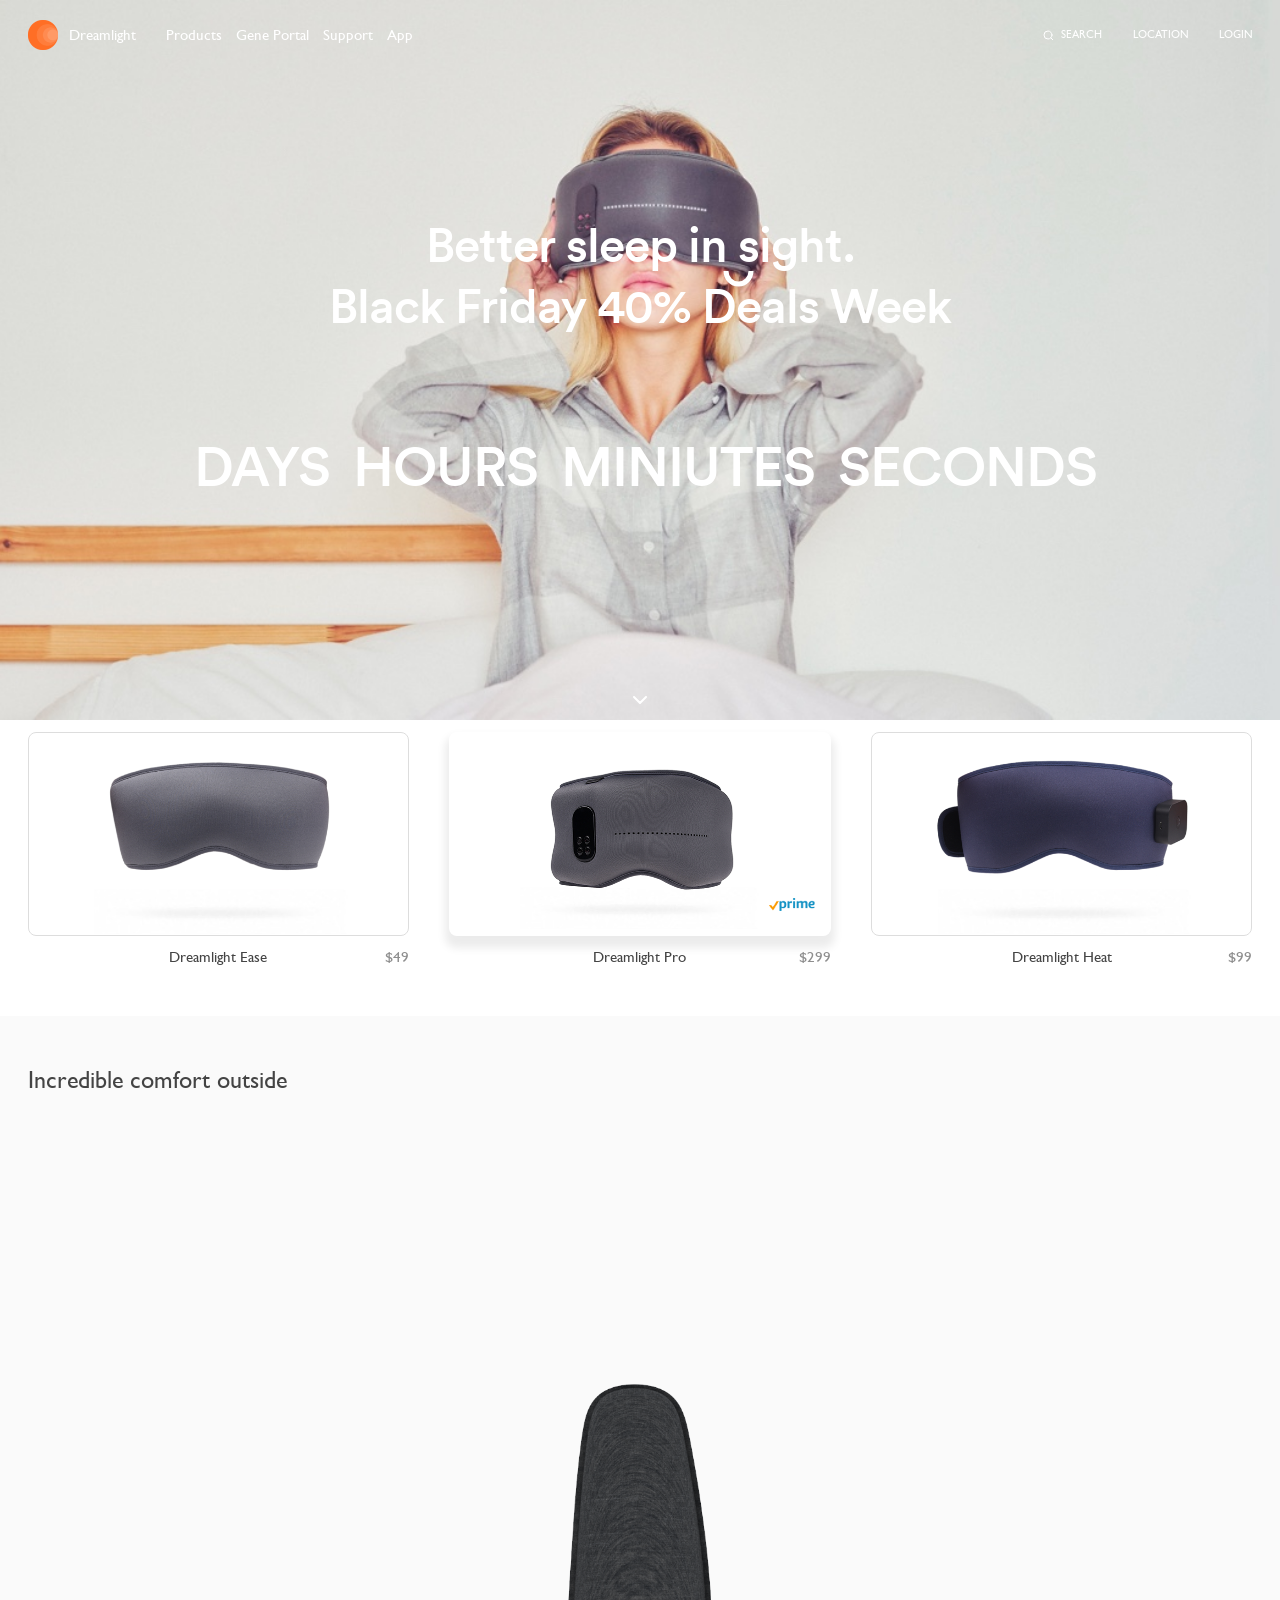
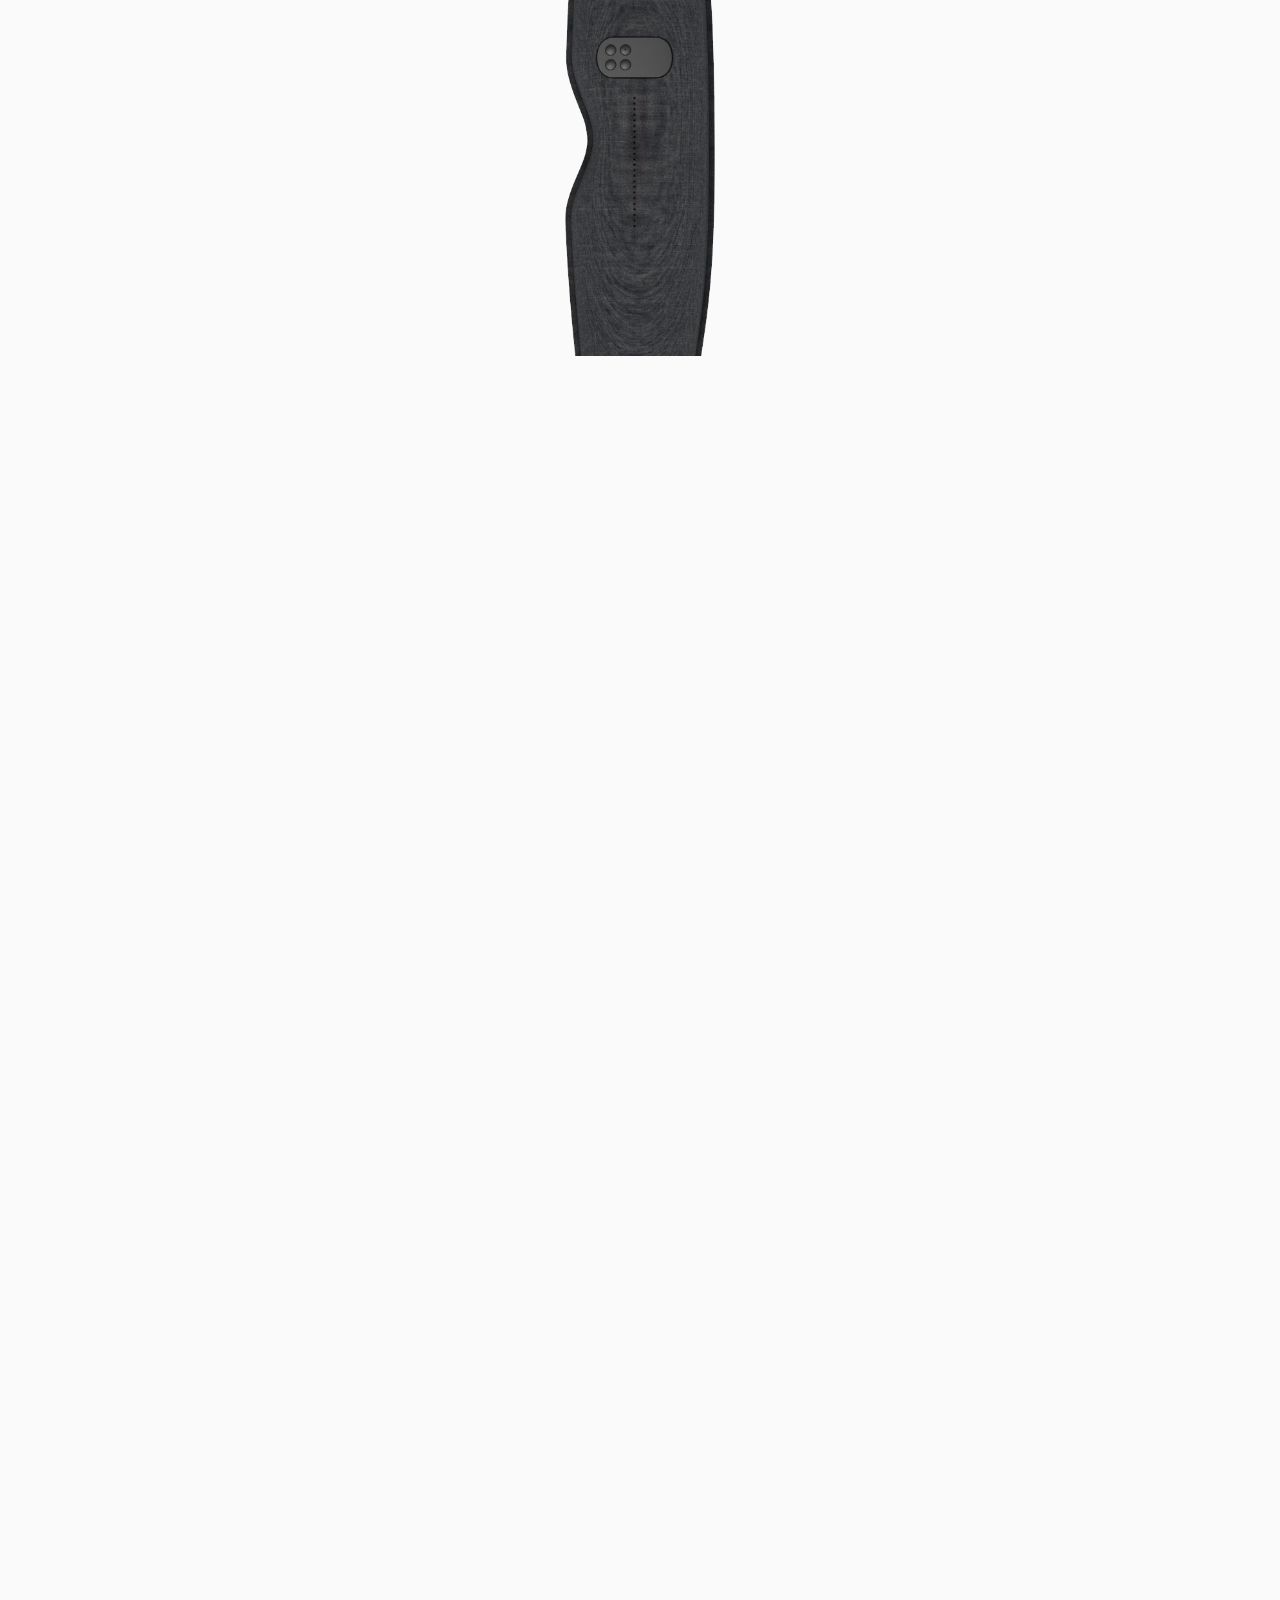
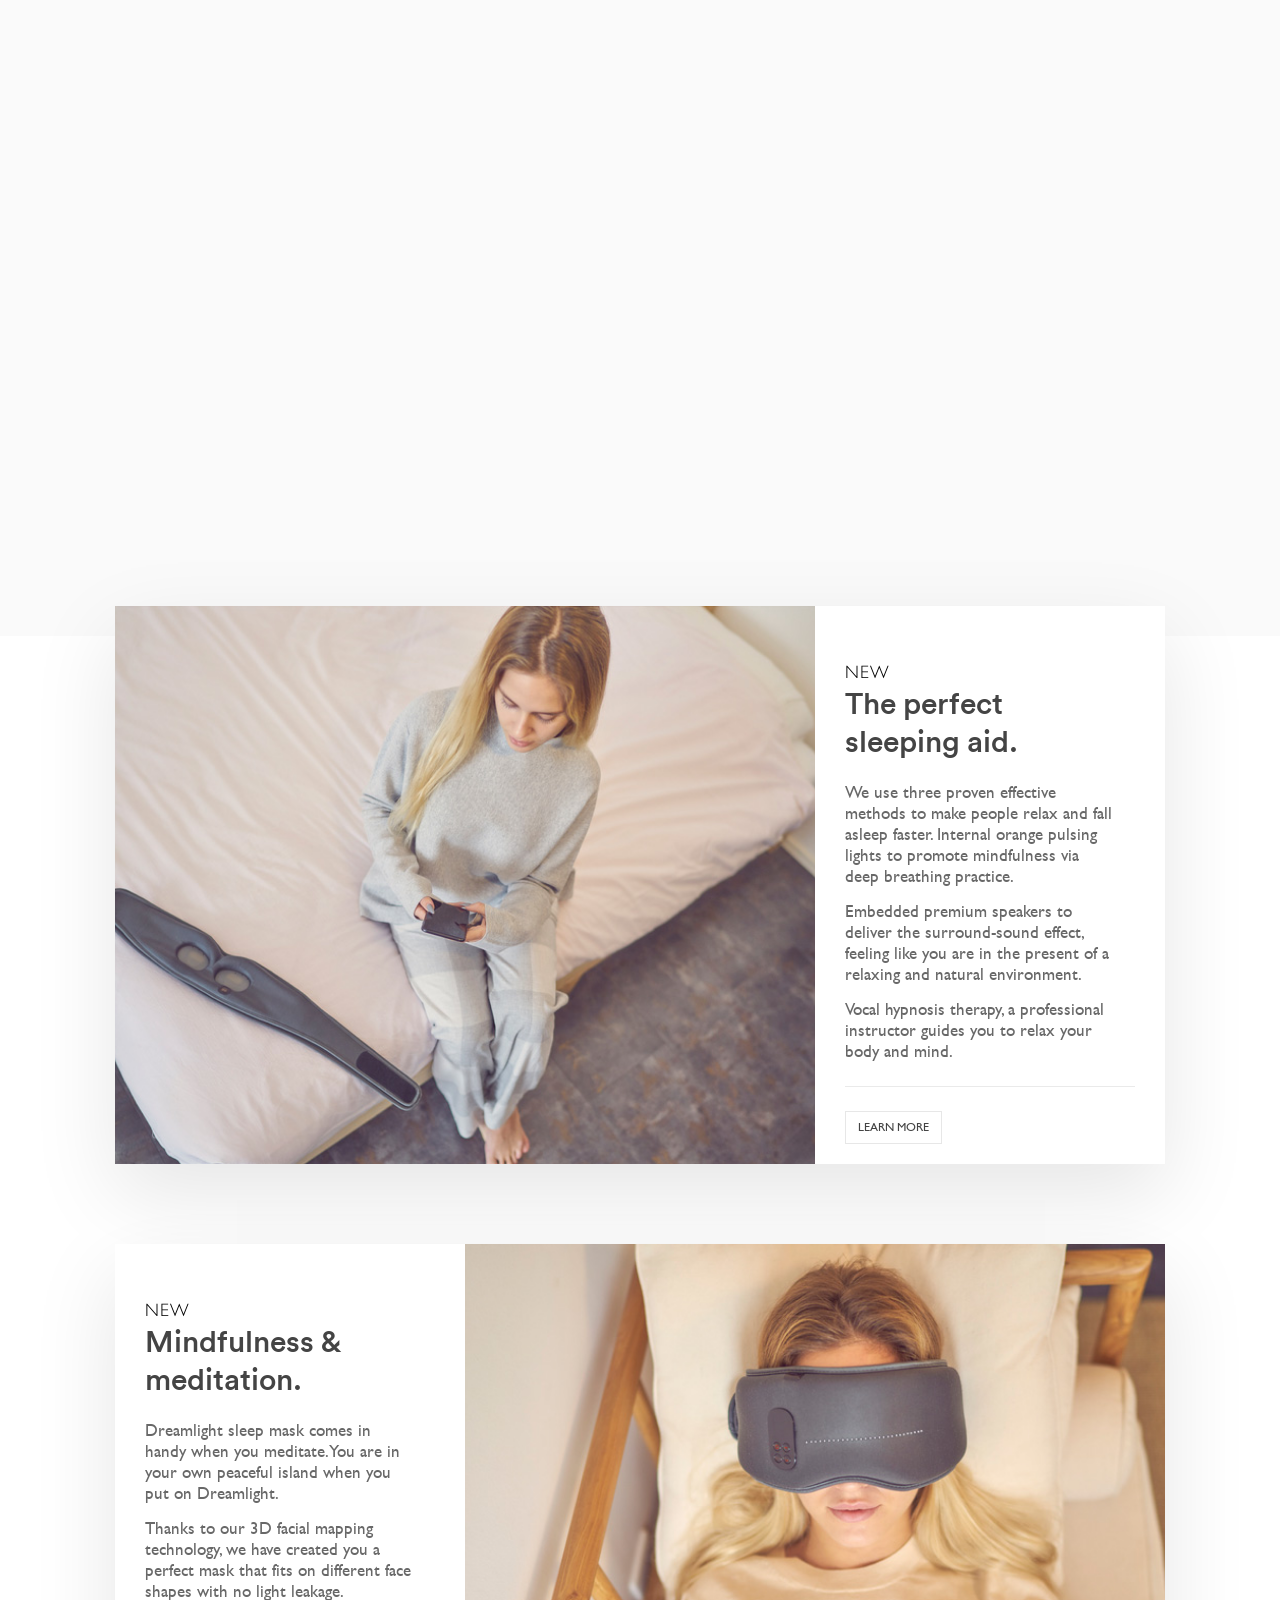
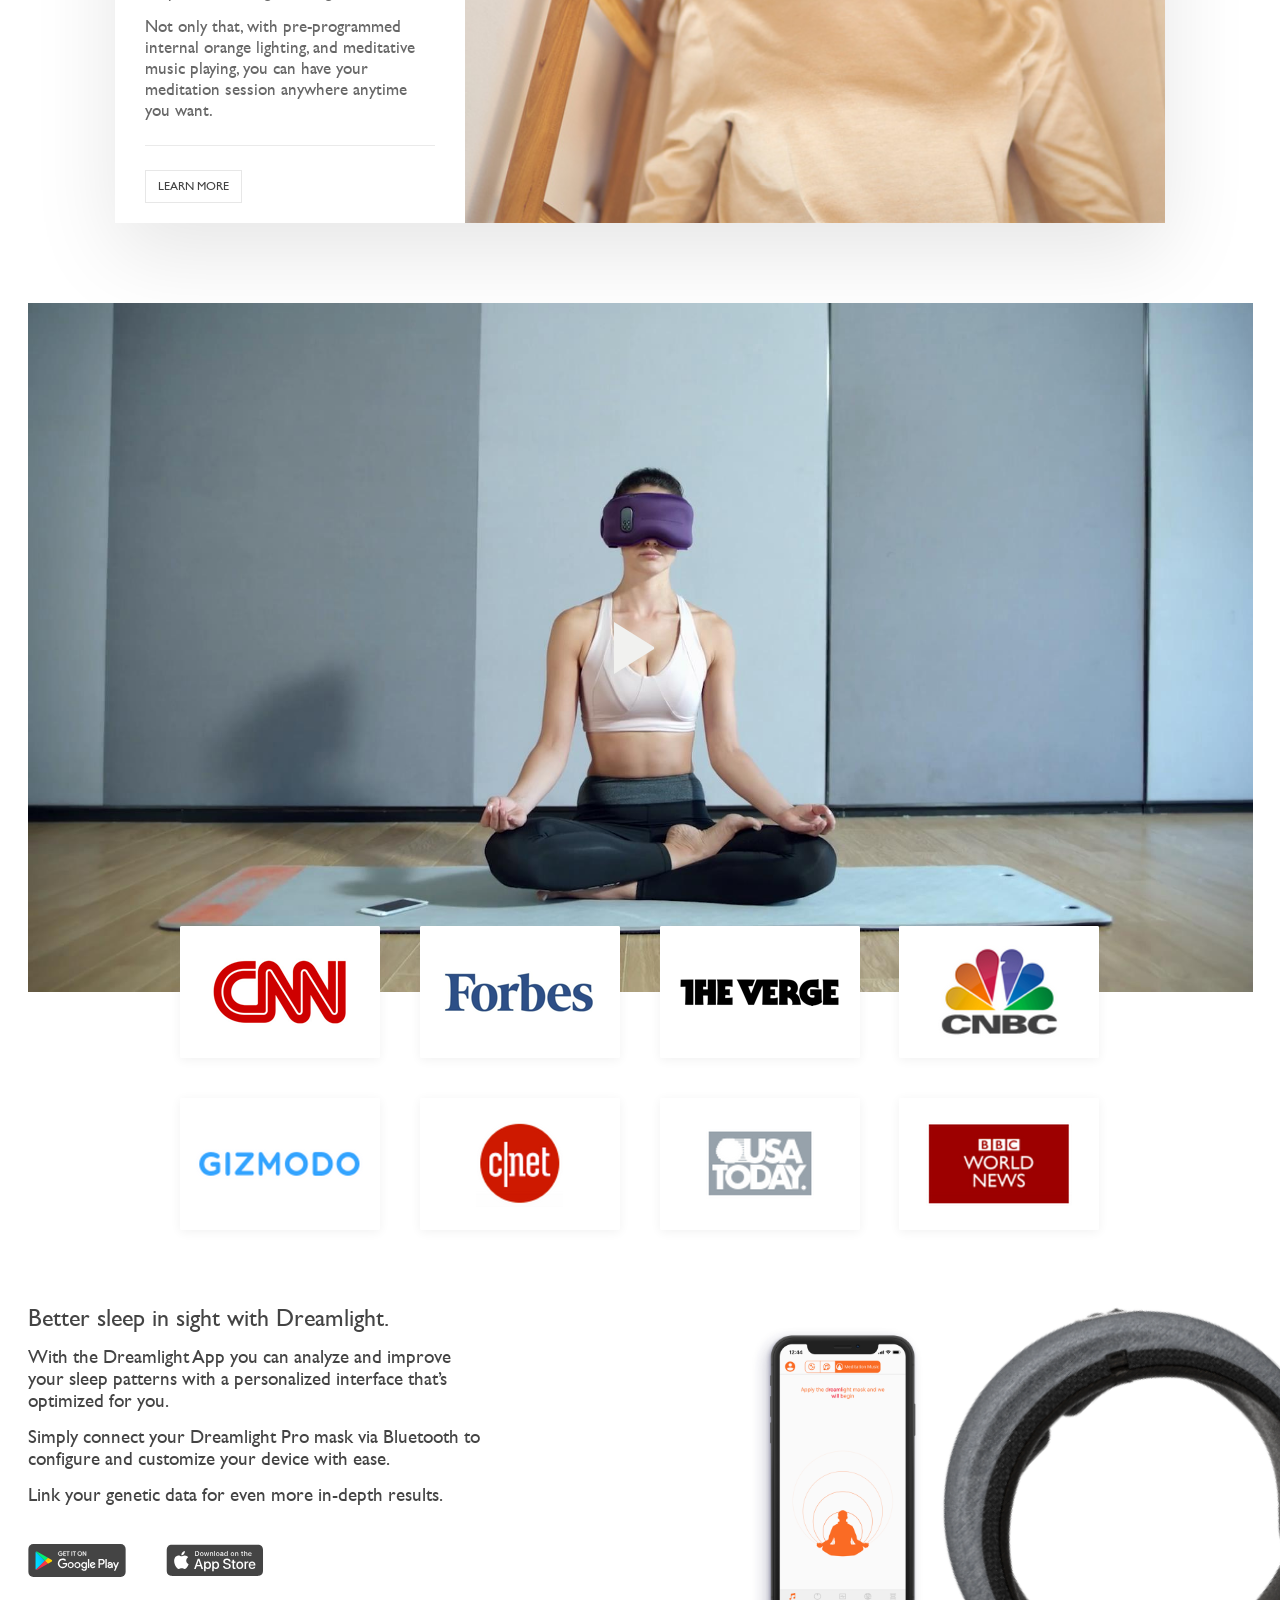
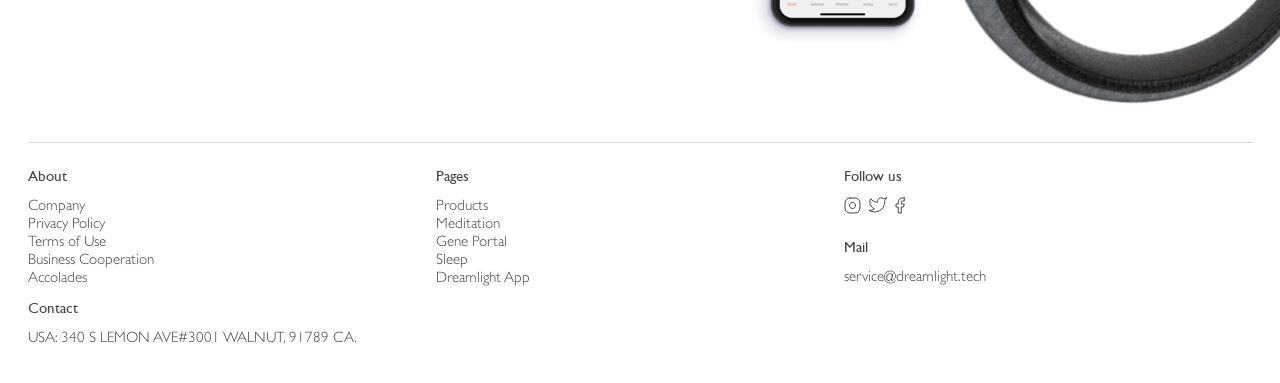
==== commit f37b826e: "Update index.html" ====
--- a/index.html
+++ b/index.html
@@ -26,7 +26,7 @@
 			line-height: normal;
 			letter-spacing: -1px;
 		}
-		div.container.homehero_caption>.contdown{
+		div.container.homehero_caption>.countdown{
 			font-size:55px;
 			margin-top:70px;
 			color: #ffffff;
@@ -35,12 +35,12 @@
 			line-height: normal;
 			letter-spacing: -1px;
 		}
-		div.container.homehero_caption>.contdown>span.numbers{
+		div.container.homehero_caption>.countdown>span.numbers{
 			font-size:80px;
 			margin-right:10px;
 		}
+	
 	}
-	
 	@media(max-width:720px){
 		div.container.homehero_caption>h1{
 			font-size:26px;
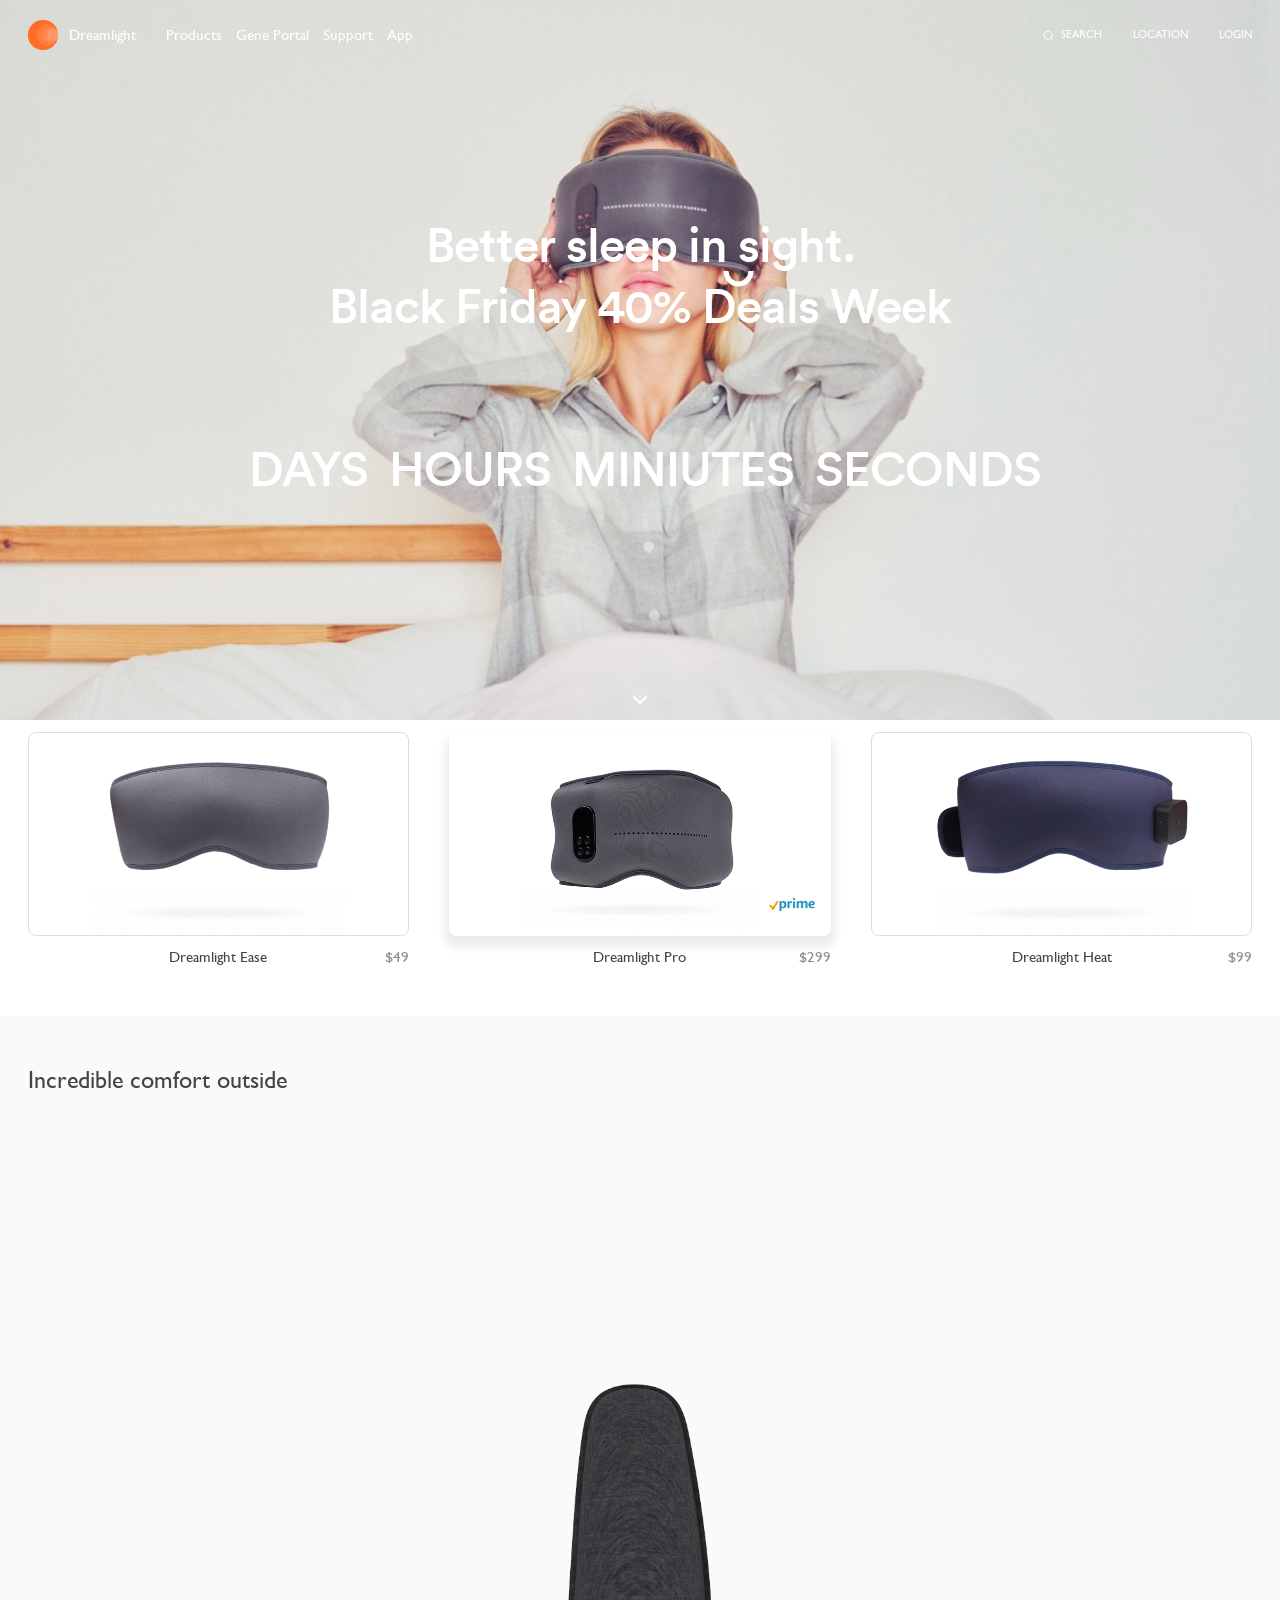
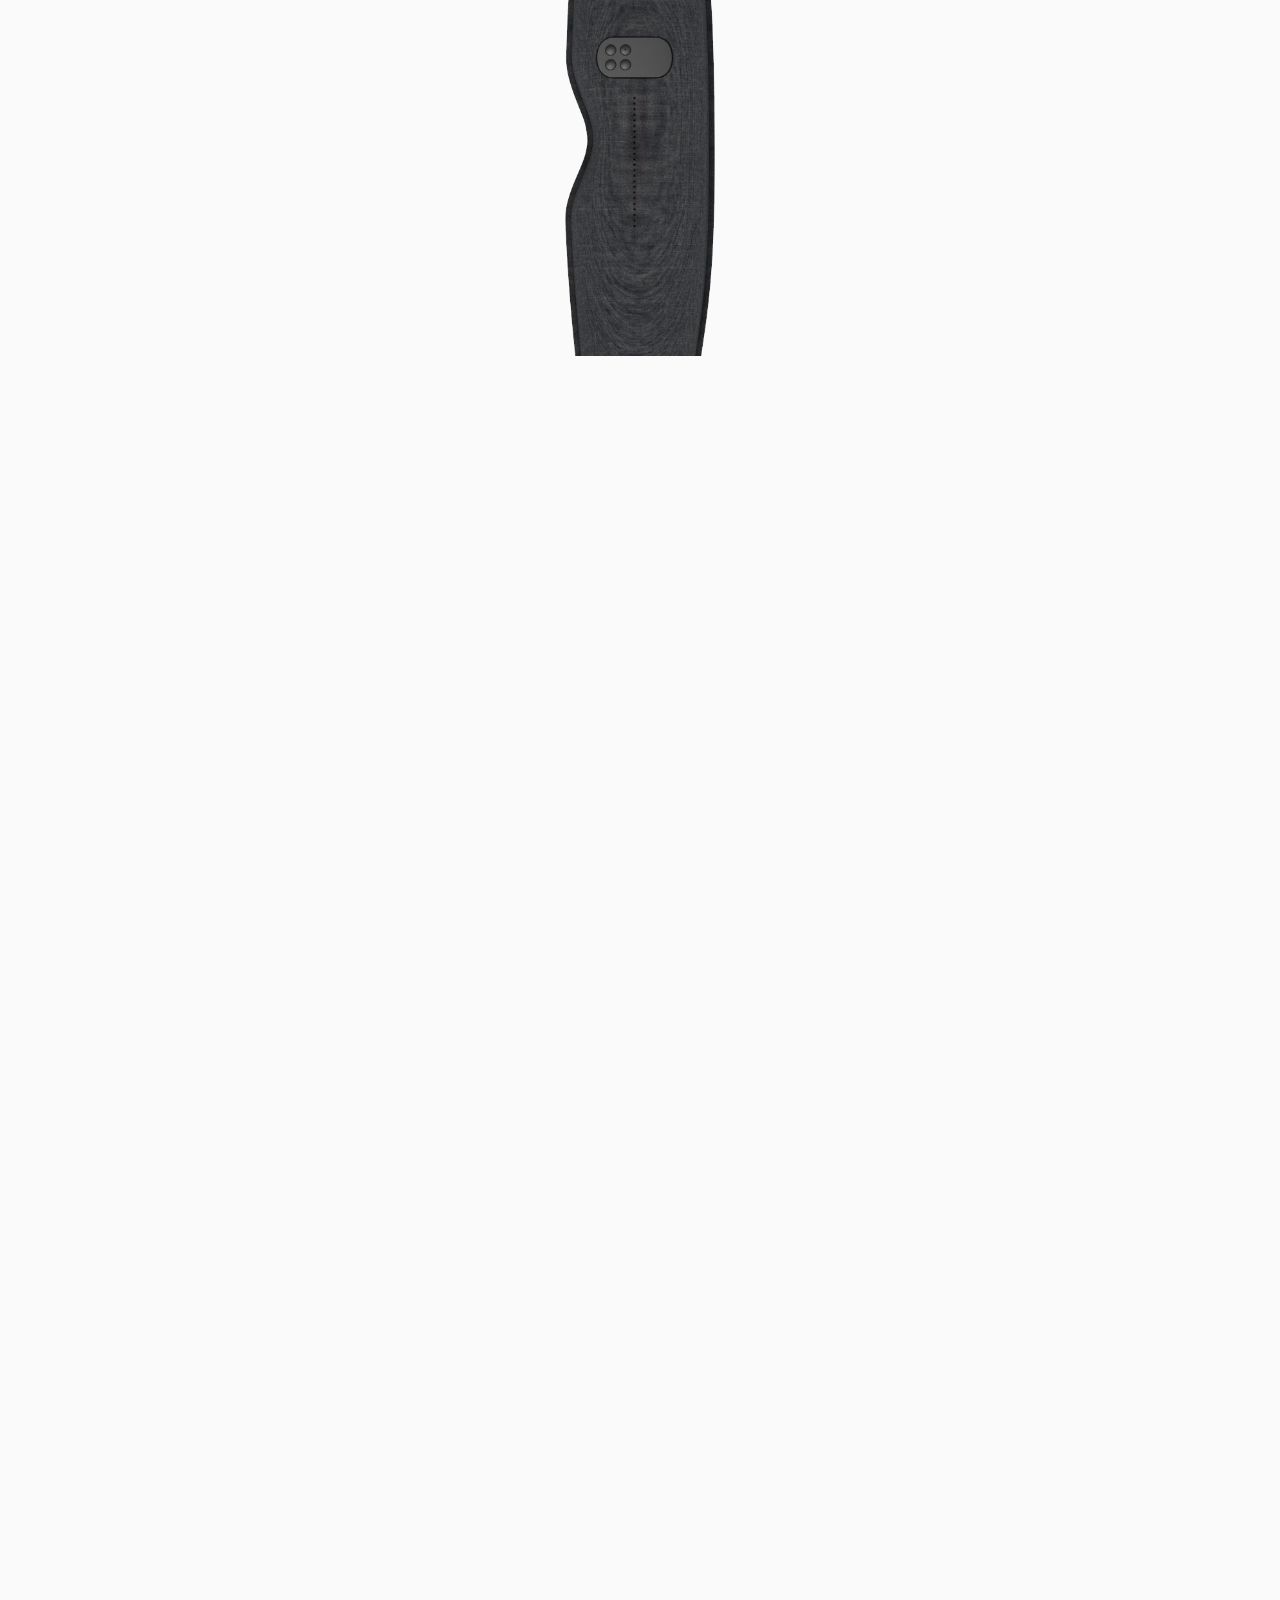
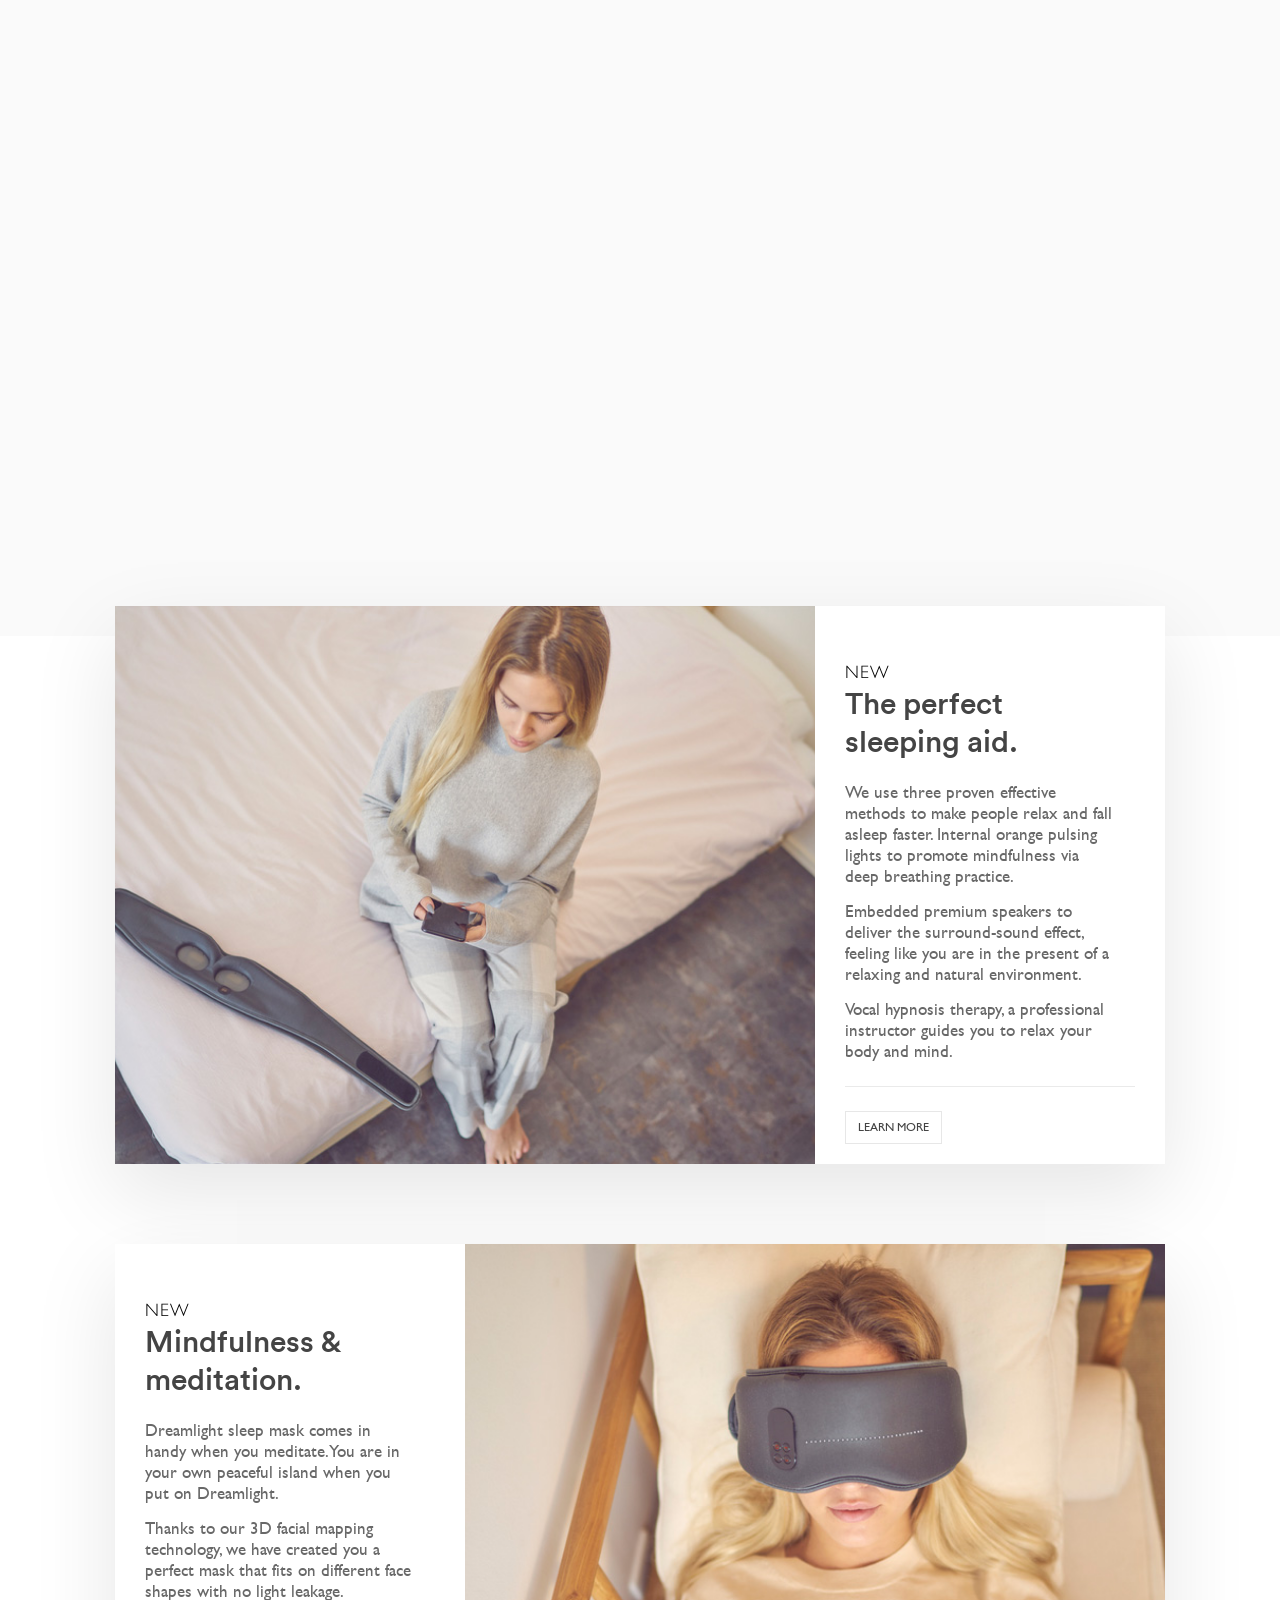
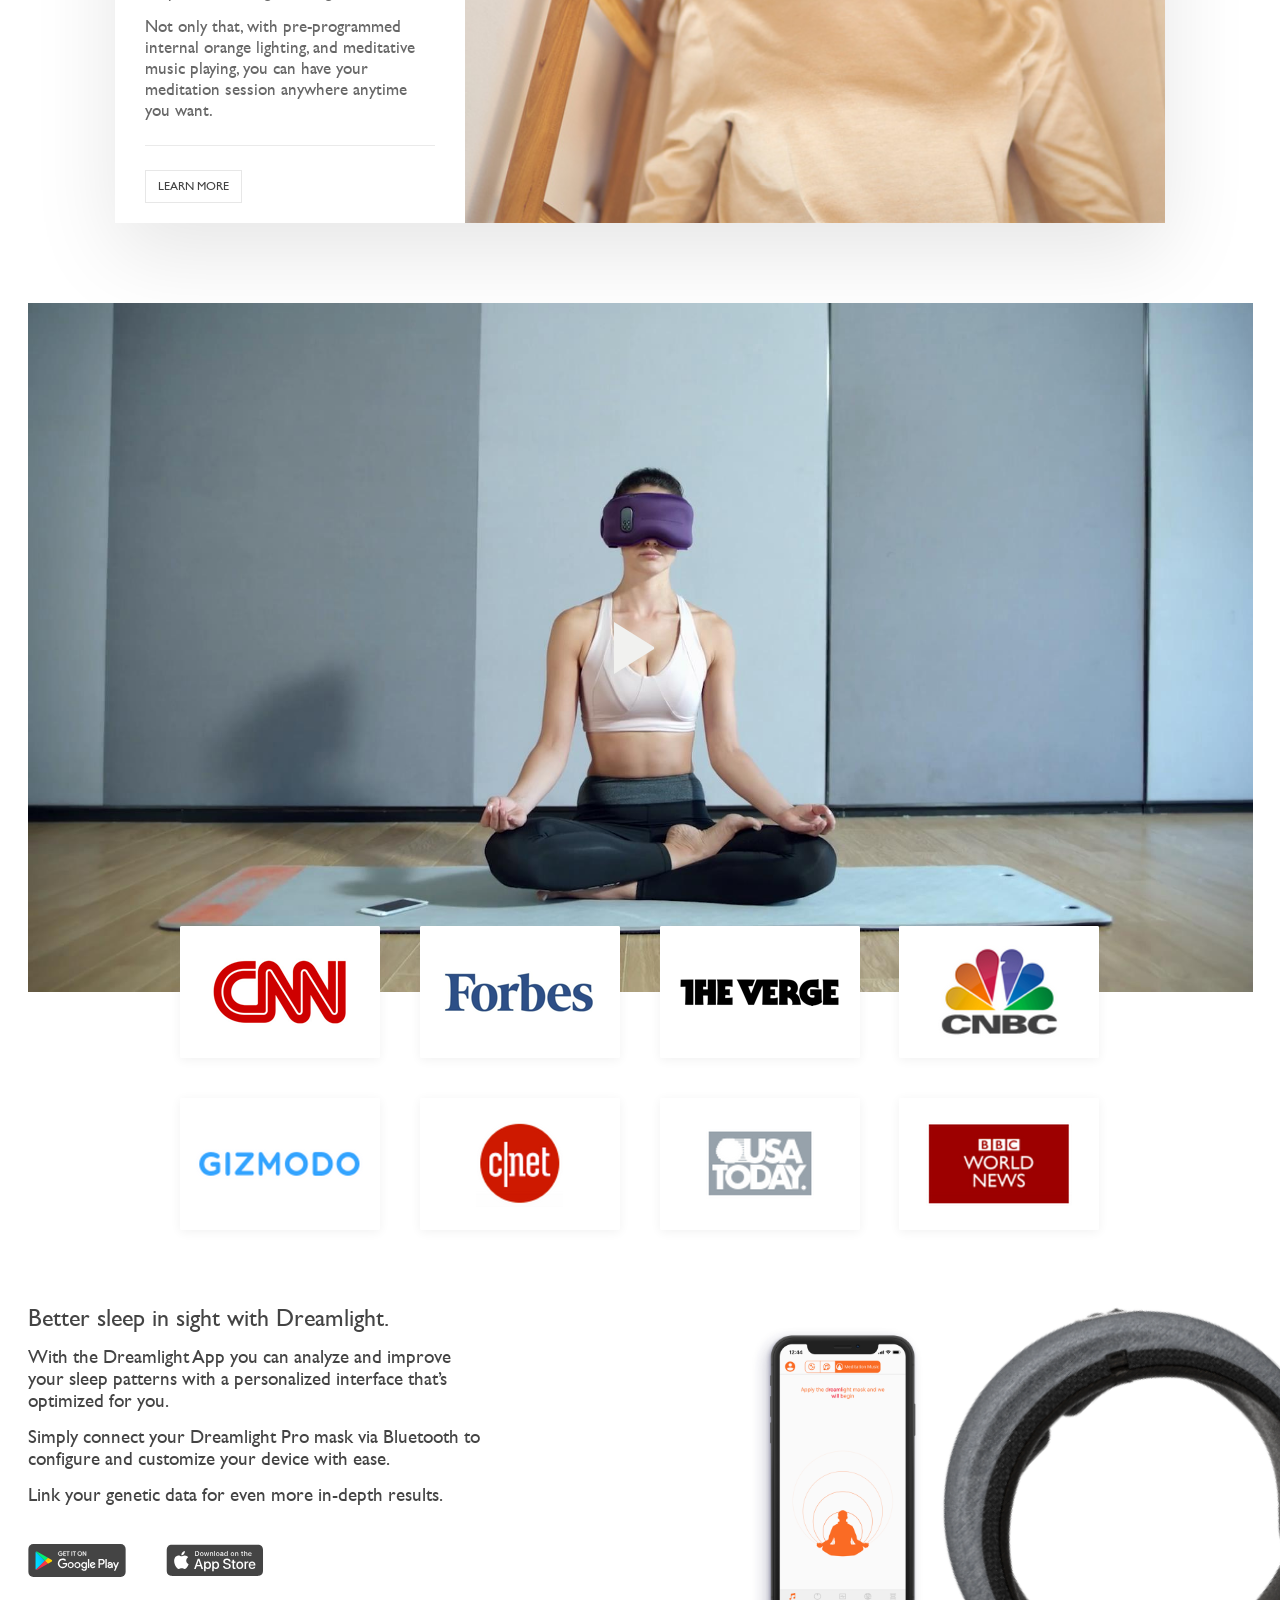
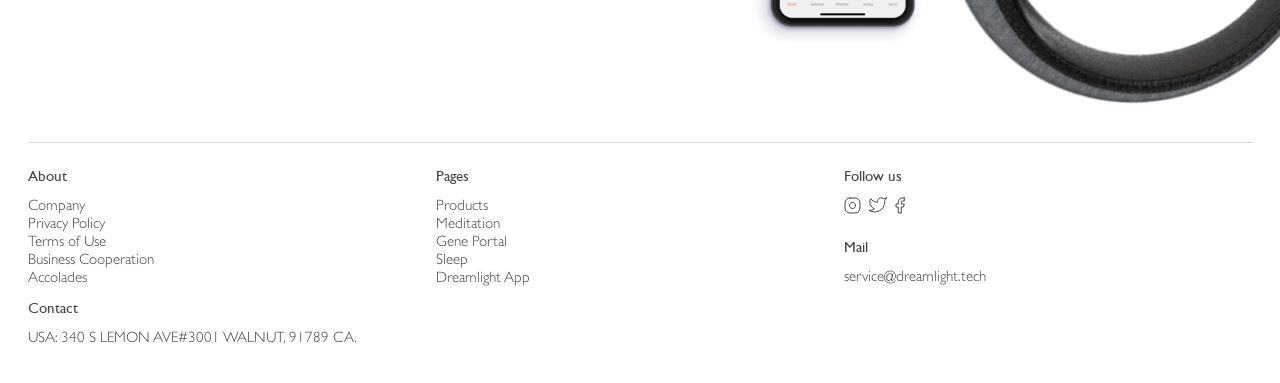
==== commit 58a4b176: "Update index.html" ====
--- a/index.html
+++ b/index.html
@@ -27,7 +27,7 @@
 			letter-spacing: -1px;
 		}
 		div.container.homehero_caption>.countdown{
-			font-size:55px;
+			font-size:48px;
 			margin-top:70px;
 			color: #ffffff;
 			font-family: 'CircularMedium';
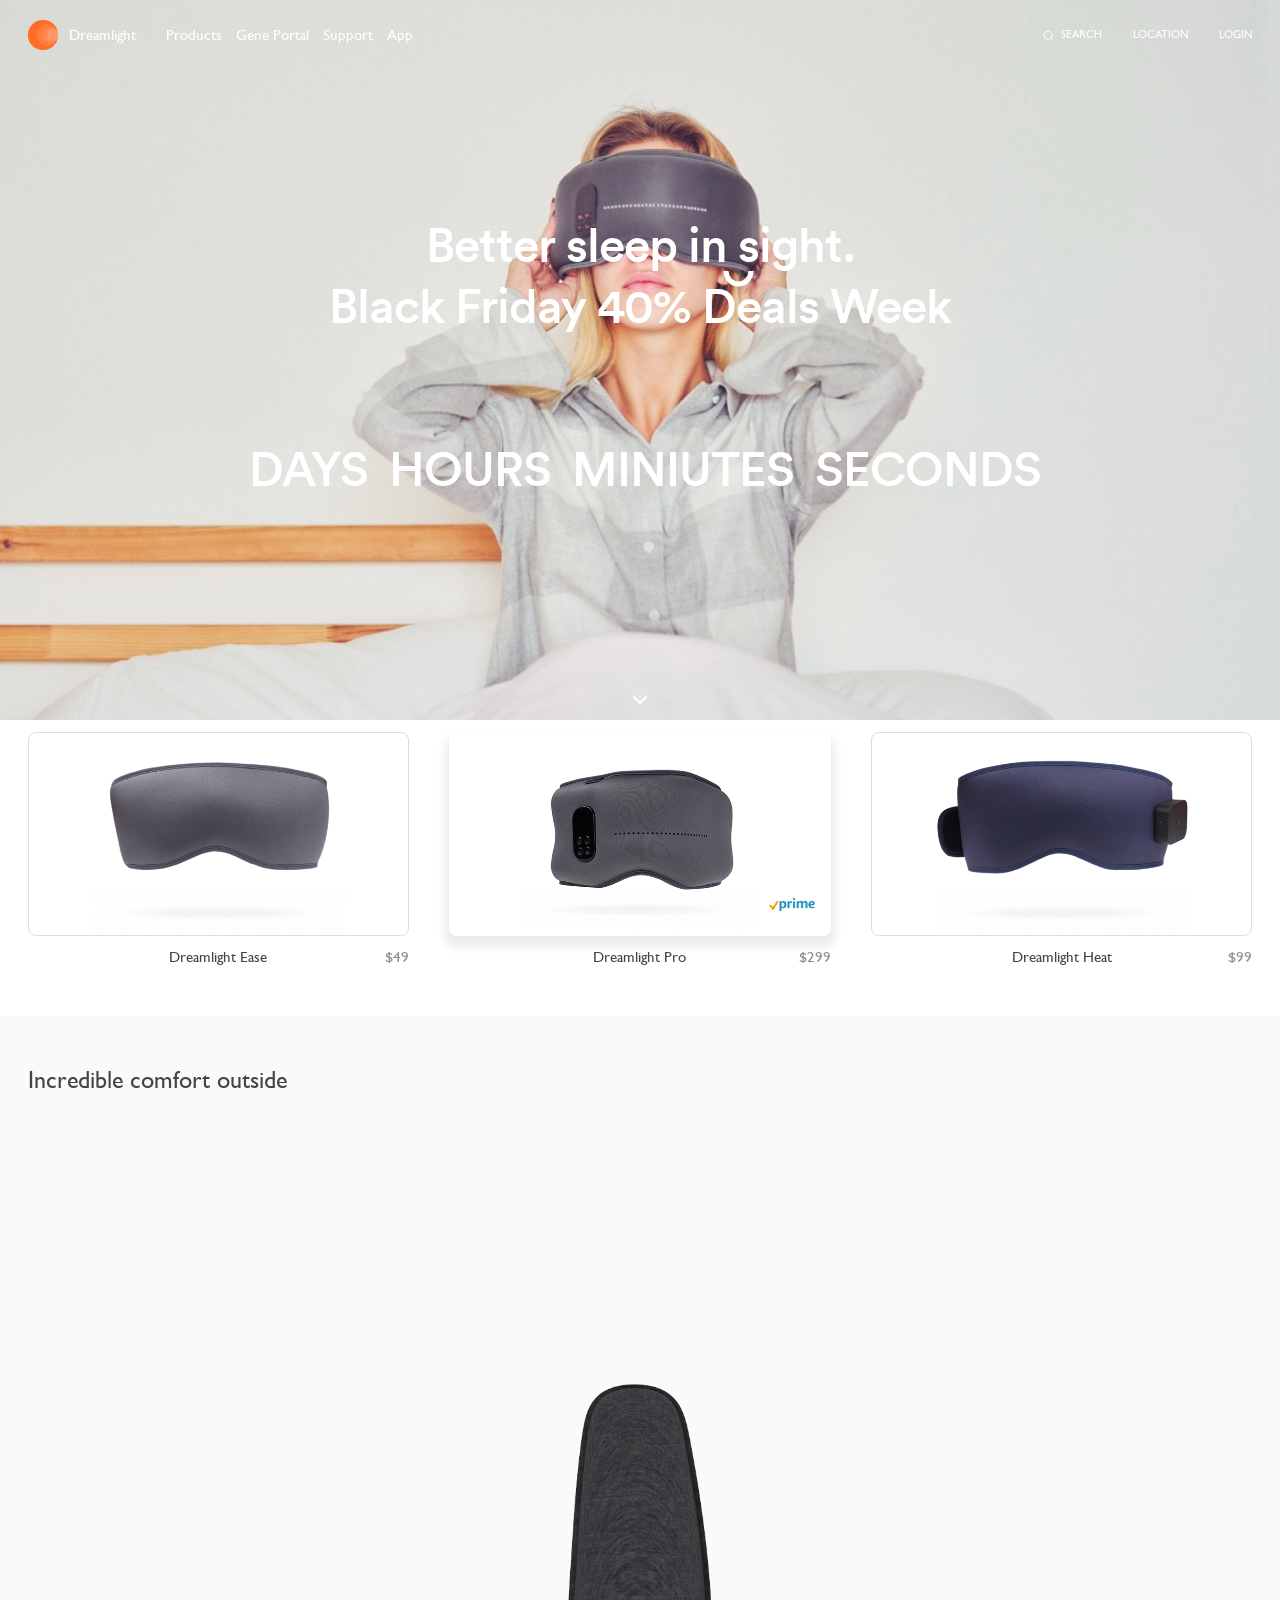
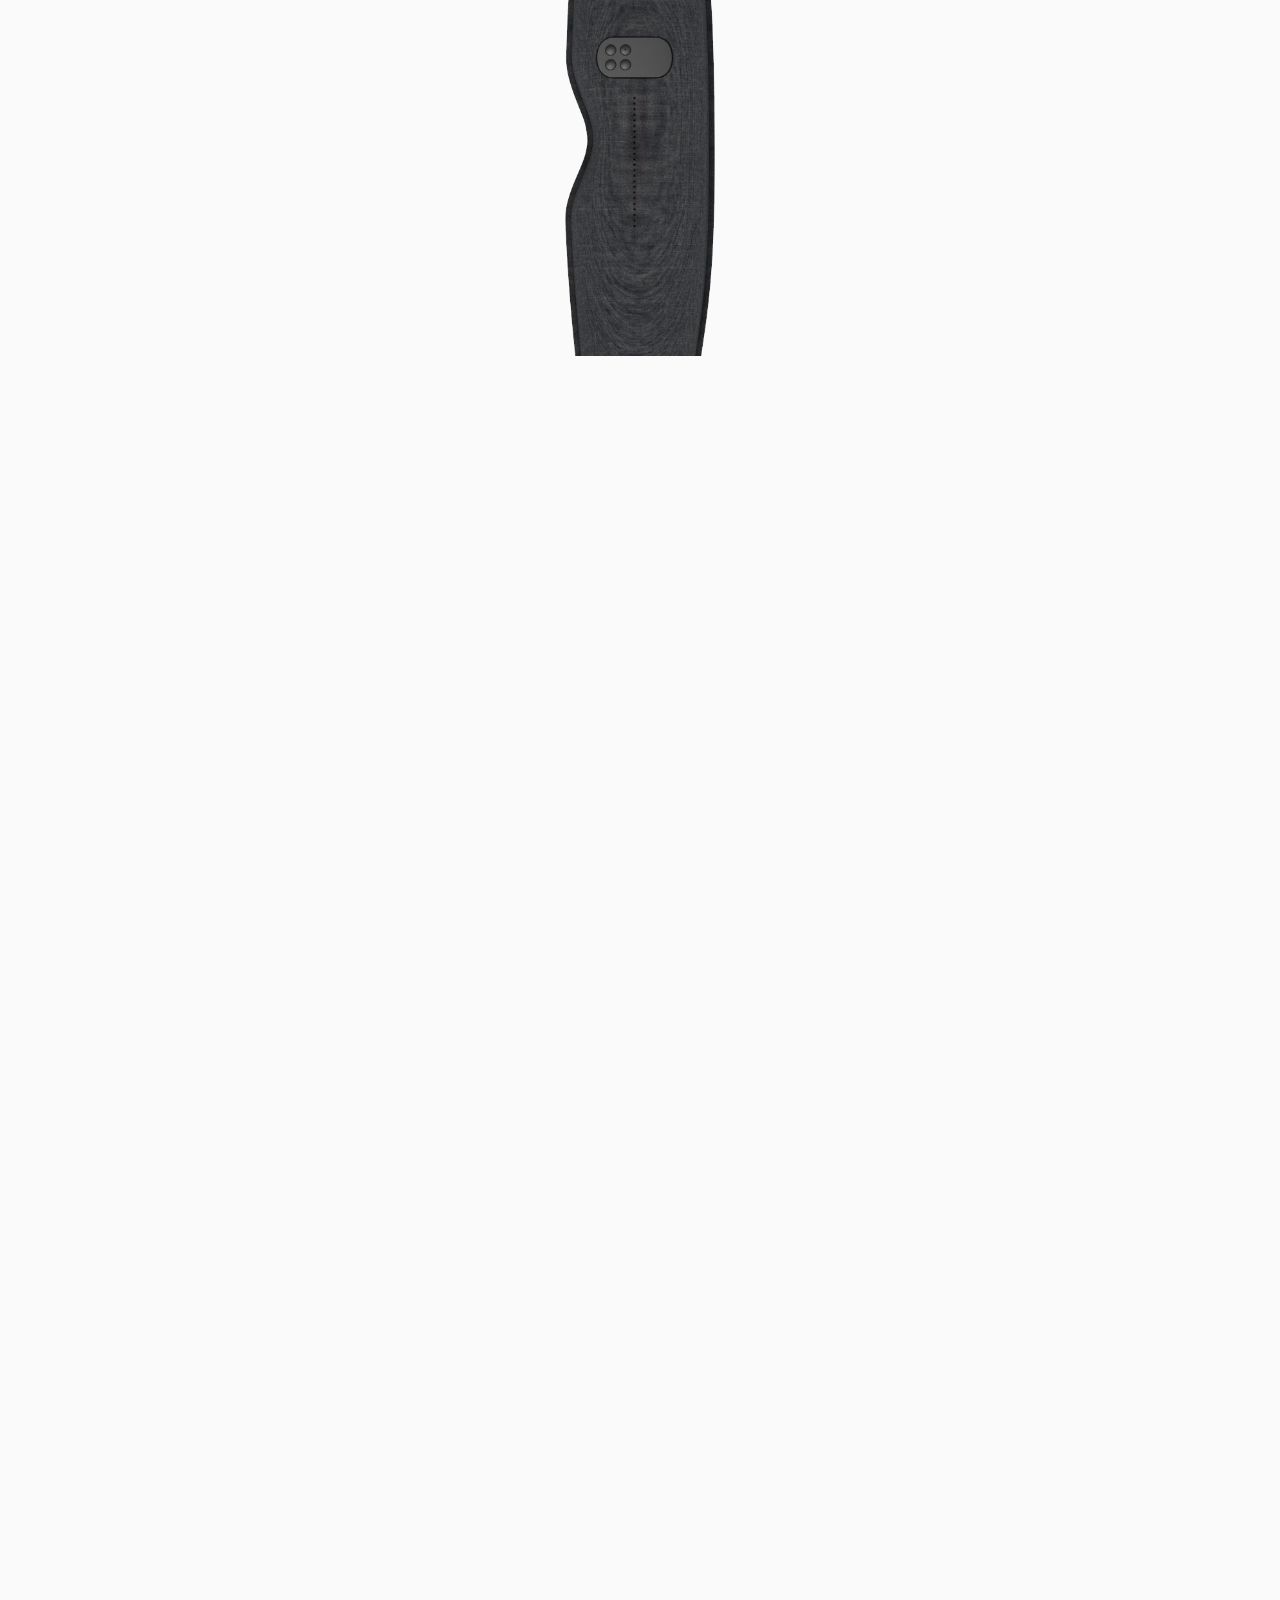
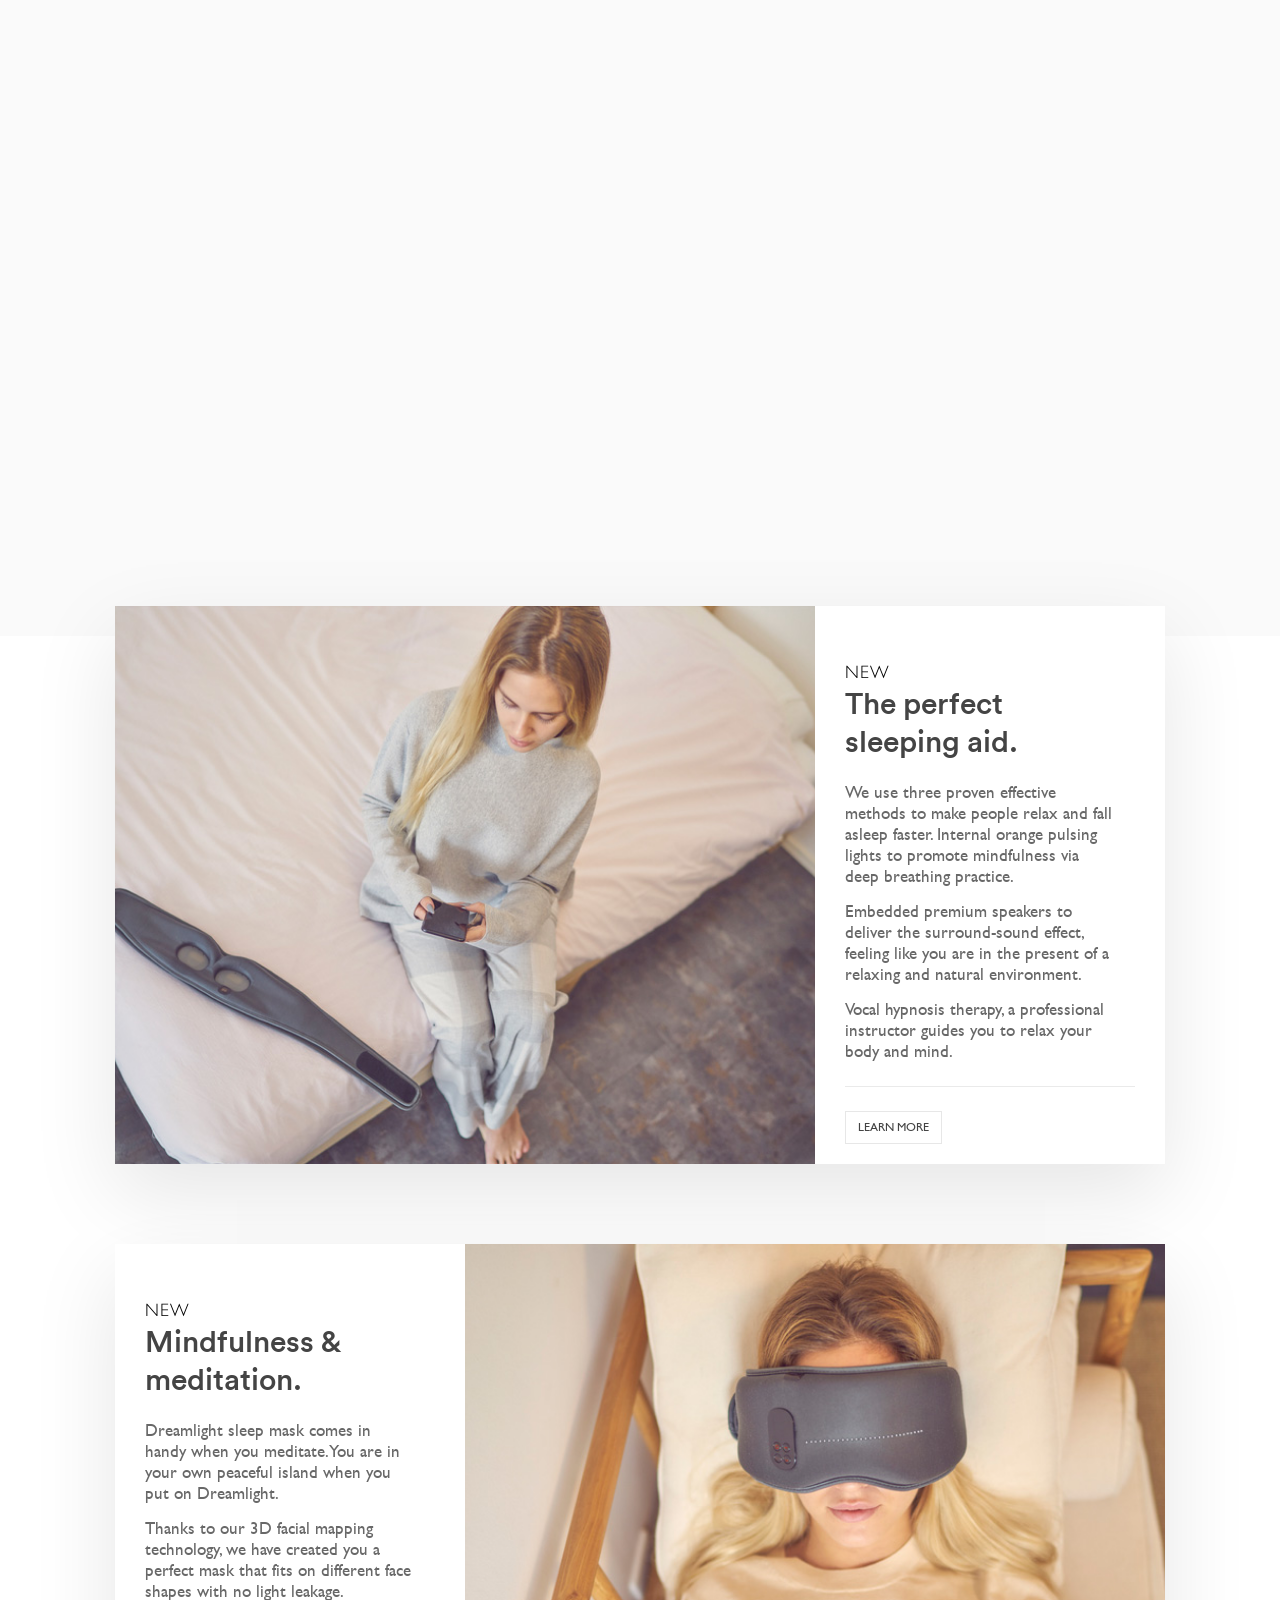
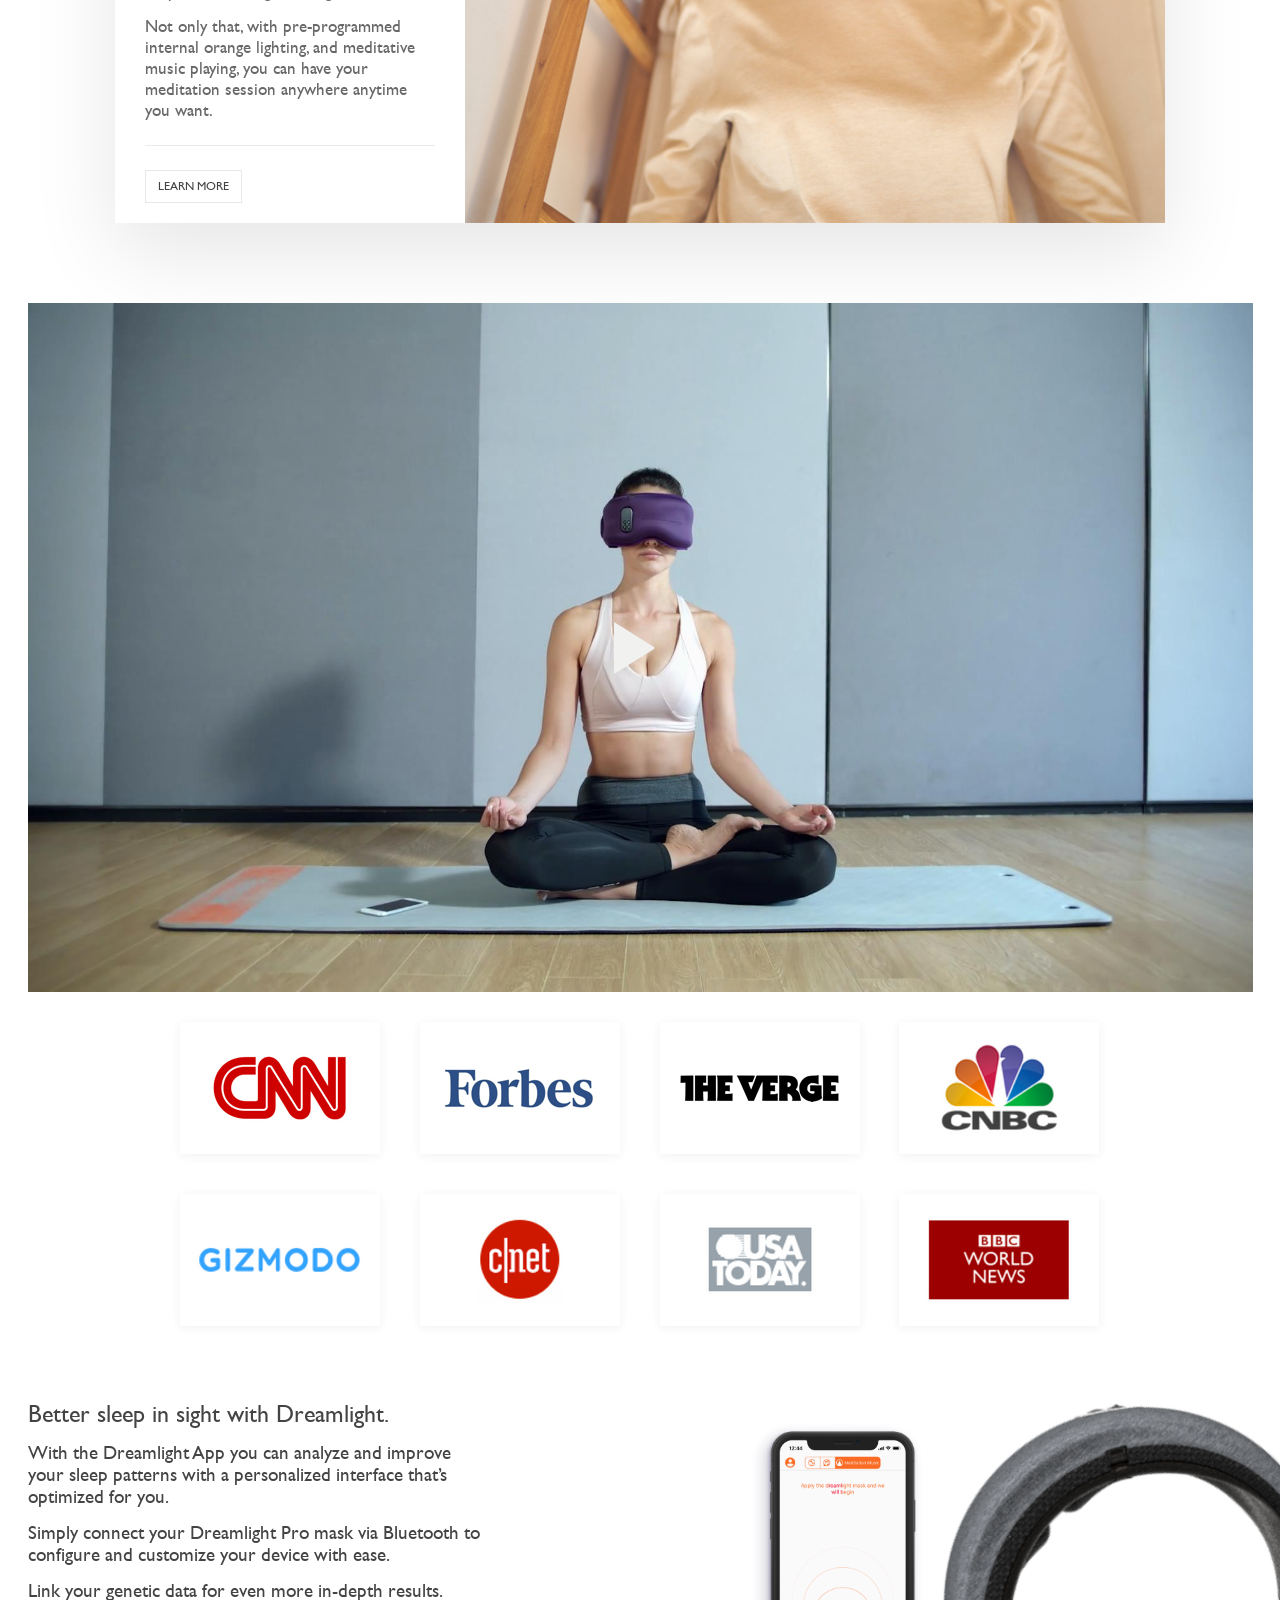
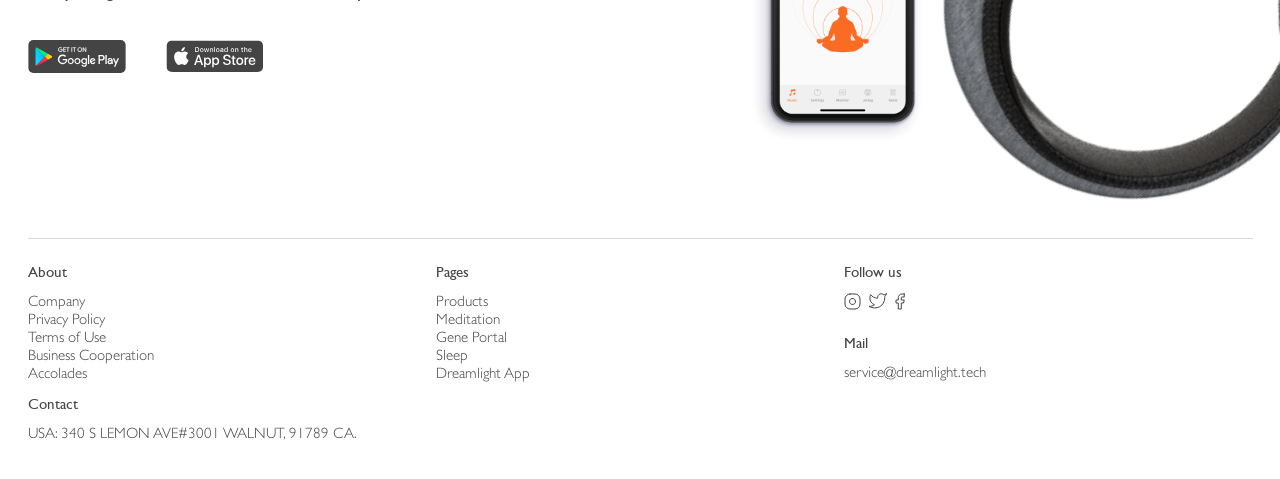
==== commit 9950c73d: "Update index.html" ====
--- a/index.html
+++ b/index.html
@@ -359,7 +359,7 @@
     data-aos-offset="200"
     data-aos-delay="30"
     data-aos-duration="500"
-    data-aos-easing="ease-in-out">
+    data-aos-easing="ease-in-out"style="margin-top:30px;">
 				<ul>
 					<li>
 						<a href="index.html#">
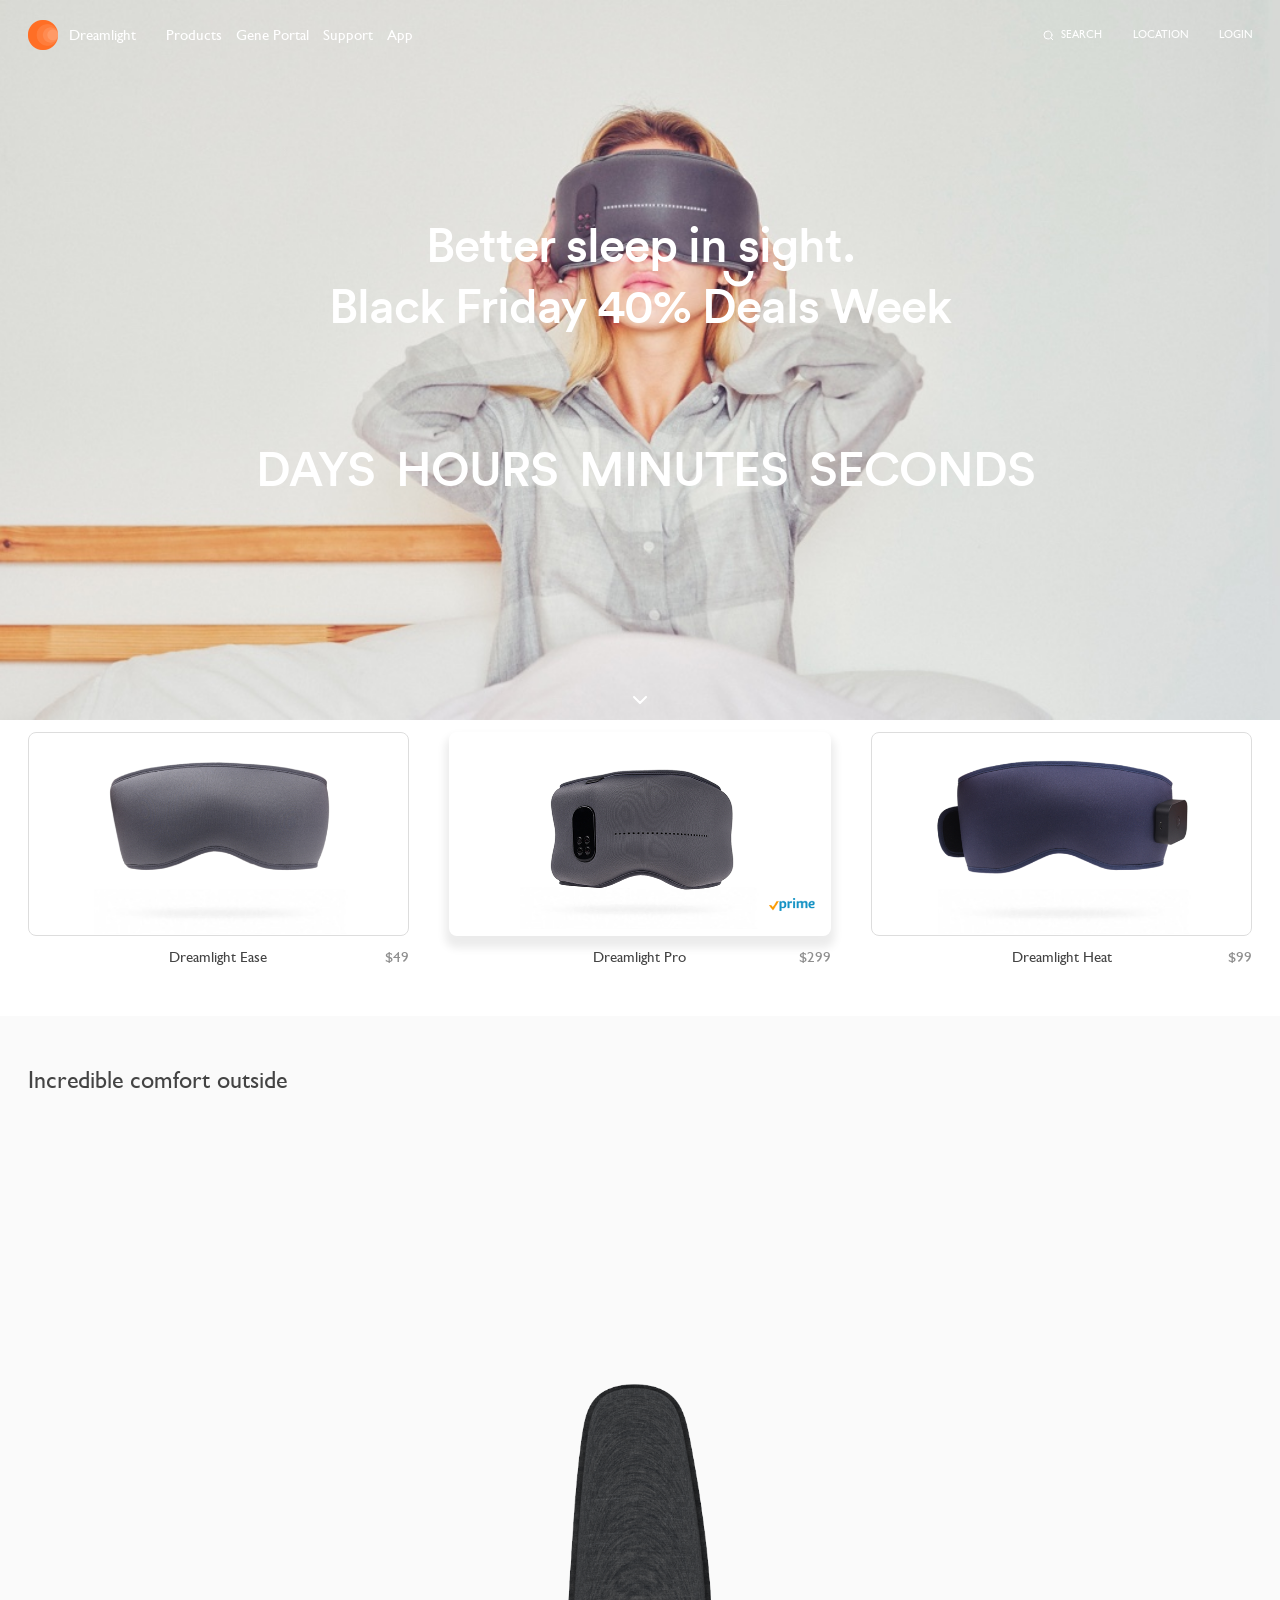
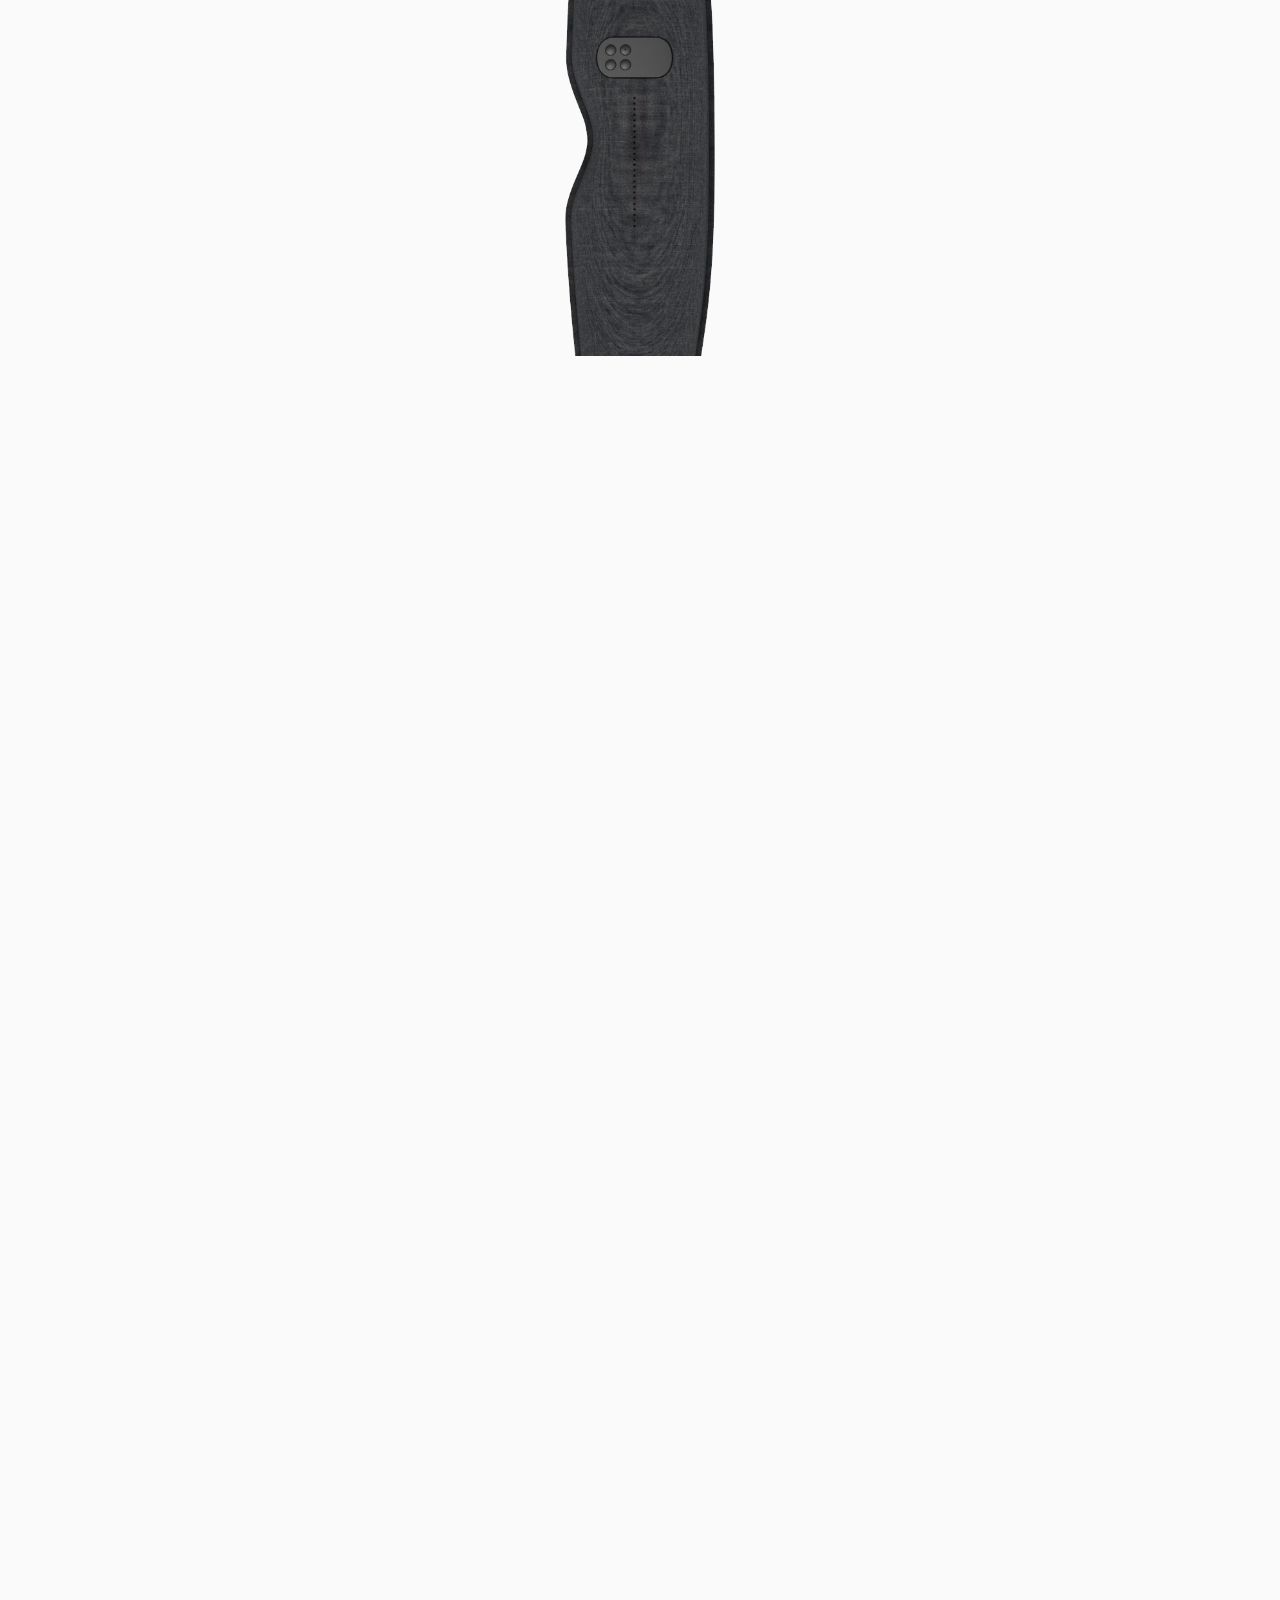
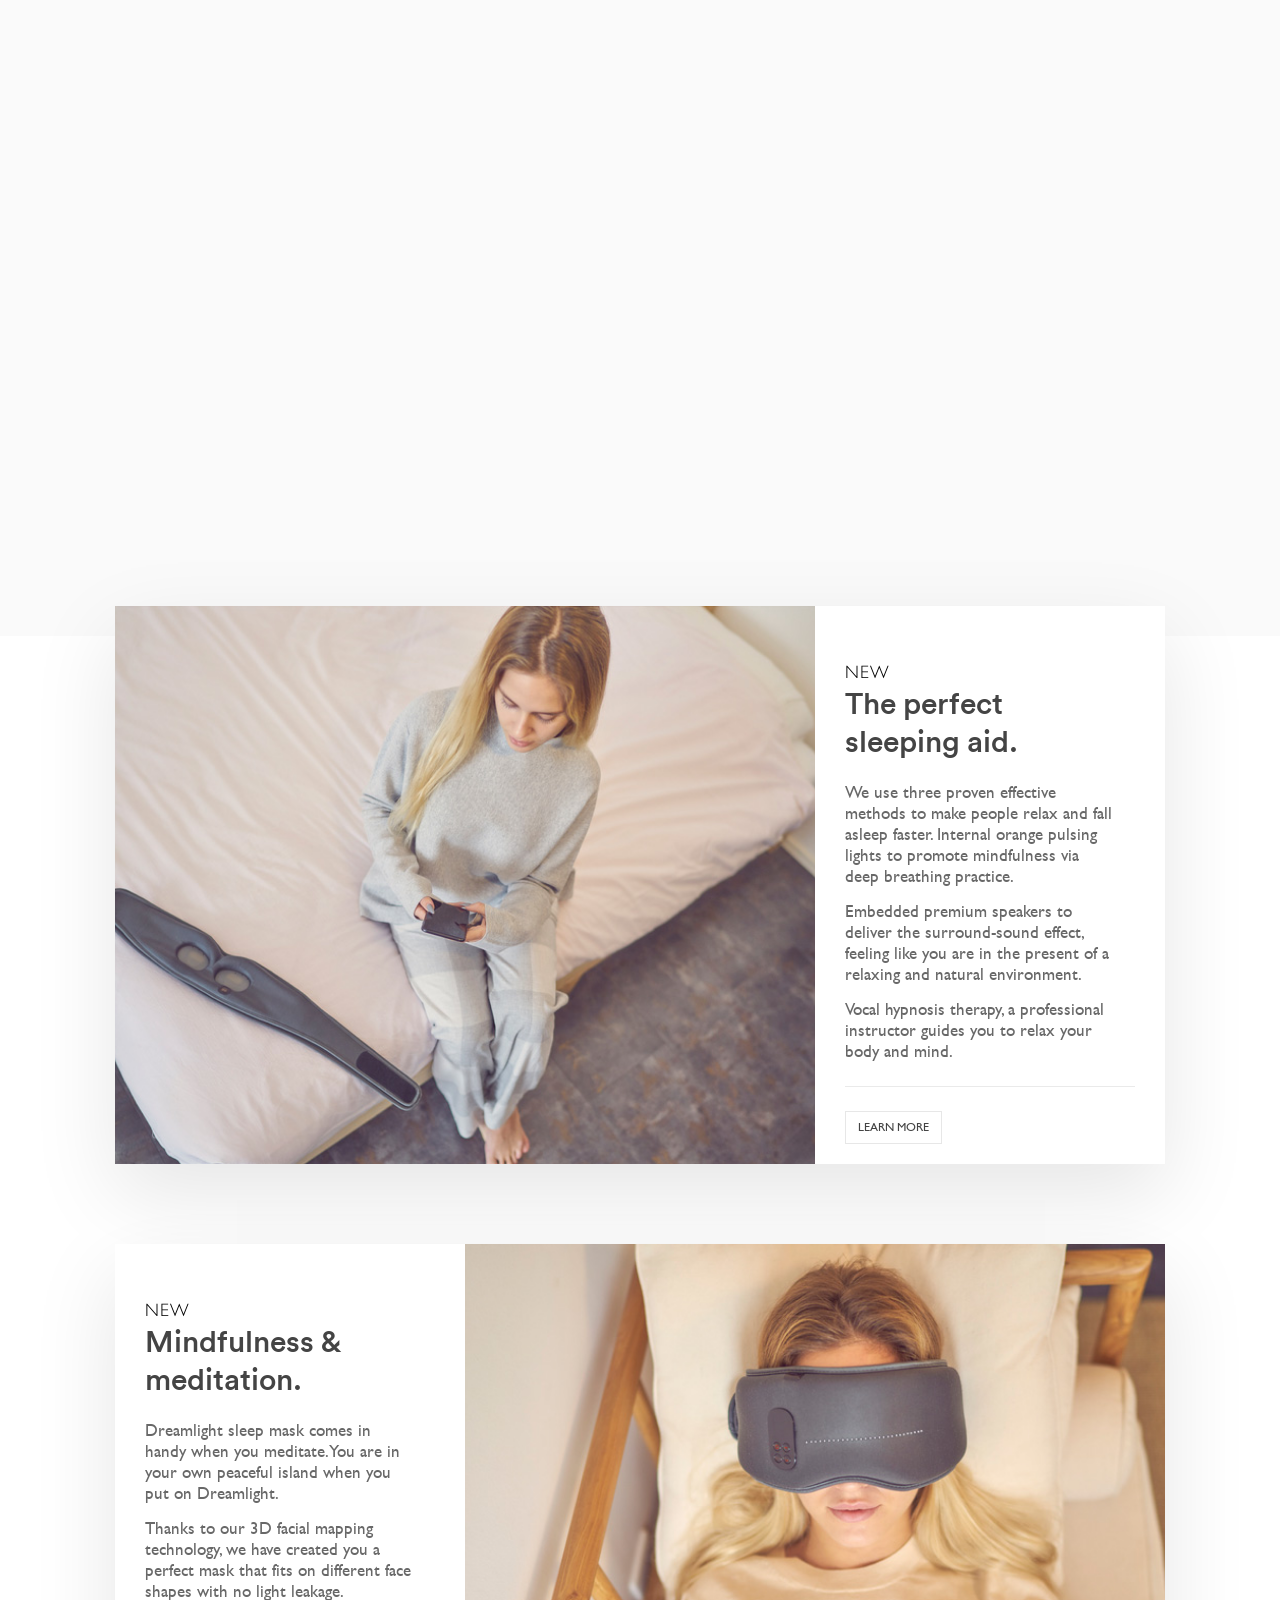
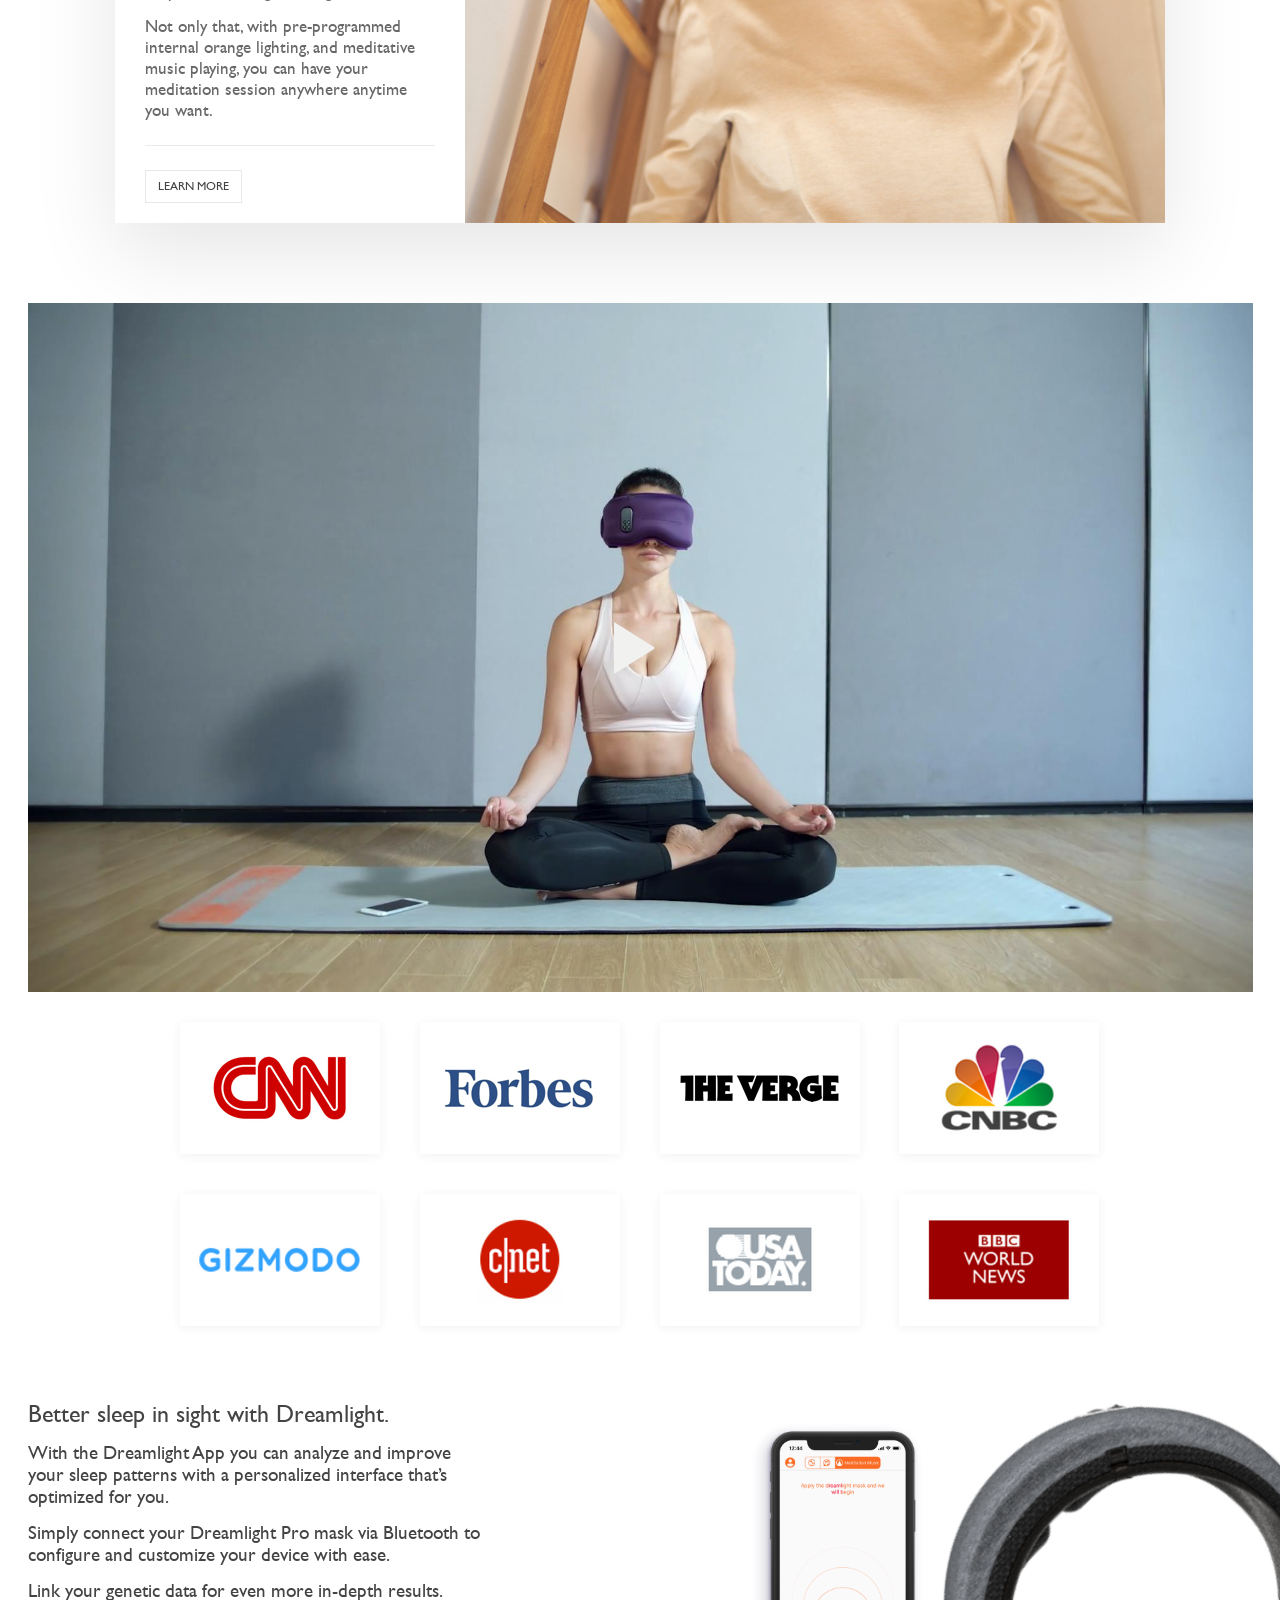
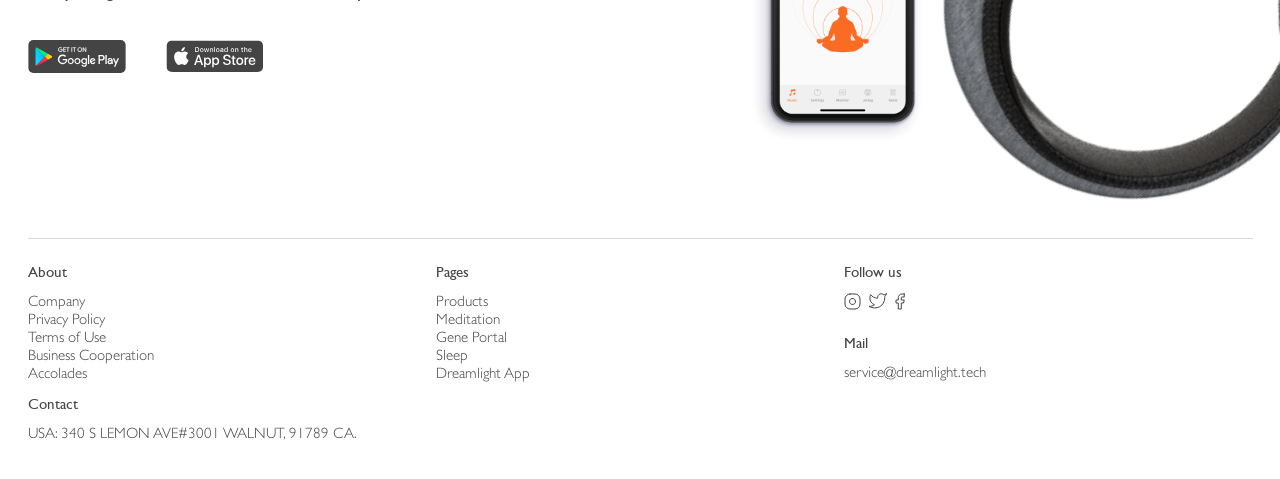
==== commit 85d5c5c3: "Update index.html" ====
--- a/index.html
+++ b/index.html
@@ -133,7 +133,7 @@
 			<div class="countdown" style="">
 				<span class="numbers" id="days" style=""></span><span class="texts">DAYS</span>
 				<span class="numbers" id="hours" style=""></span><span class="texts">HOURS</span>
-				<span class="numbers" id="minutes" style=""></span><span class="texts">MINIUTES</span>
+				<span class="numbers" id="minutes" style=""></span><span class="texts">MINUTES</span>
 				<span class="numbers" id="seconds" style=""></span><span class="texts">SECONDS</span>
 		        </div>
 		</div>
